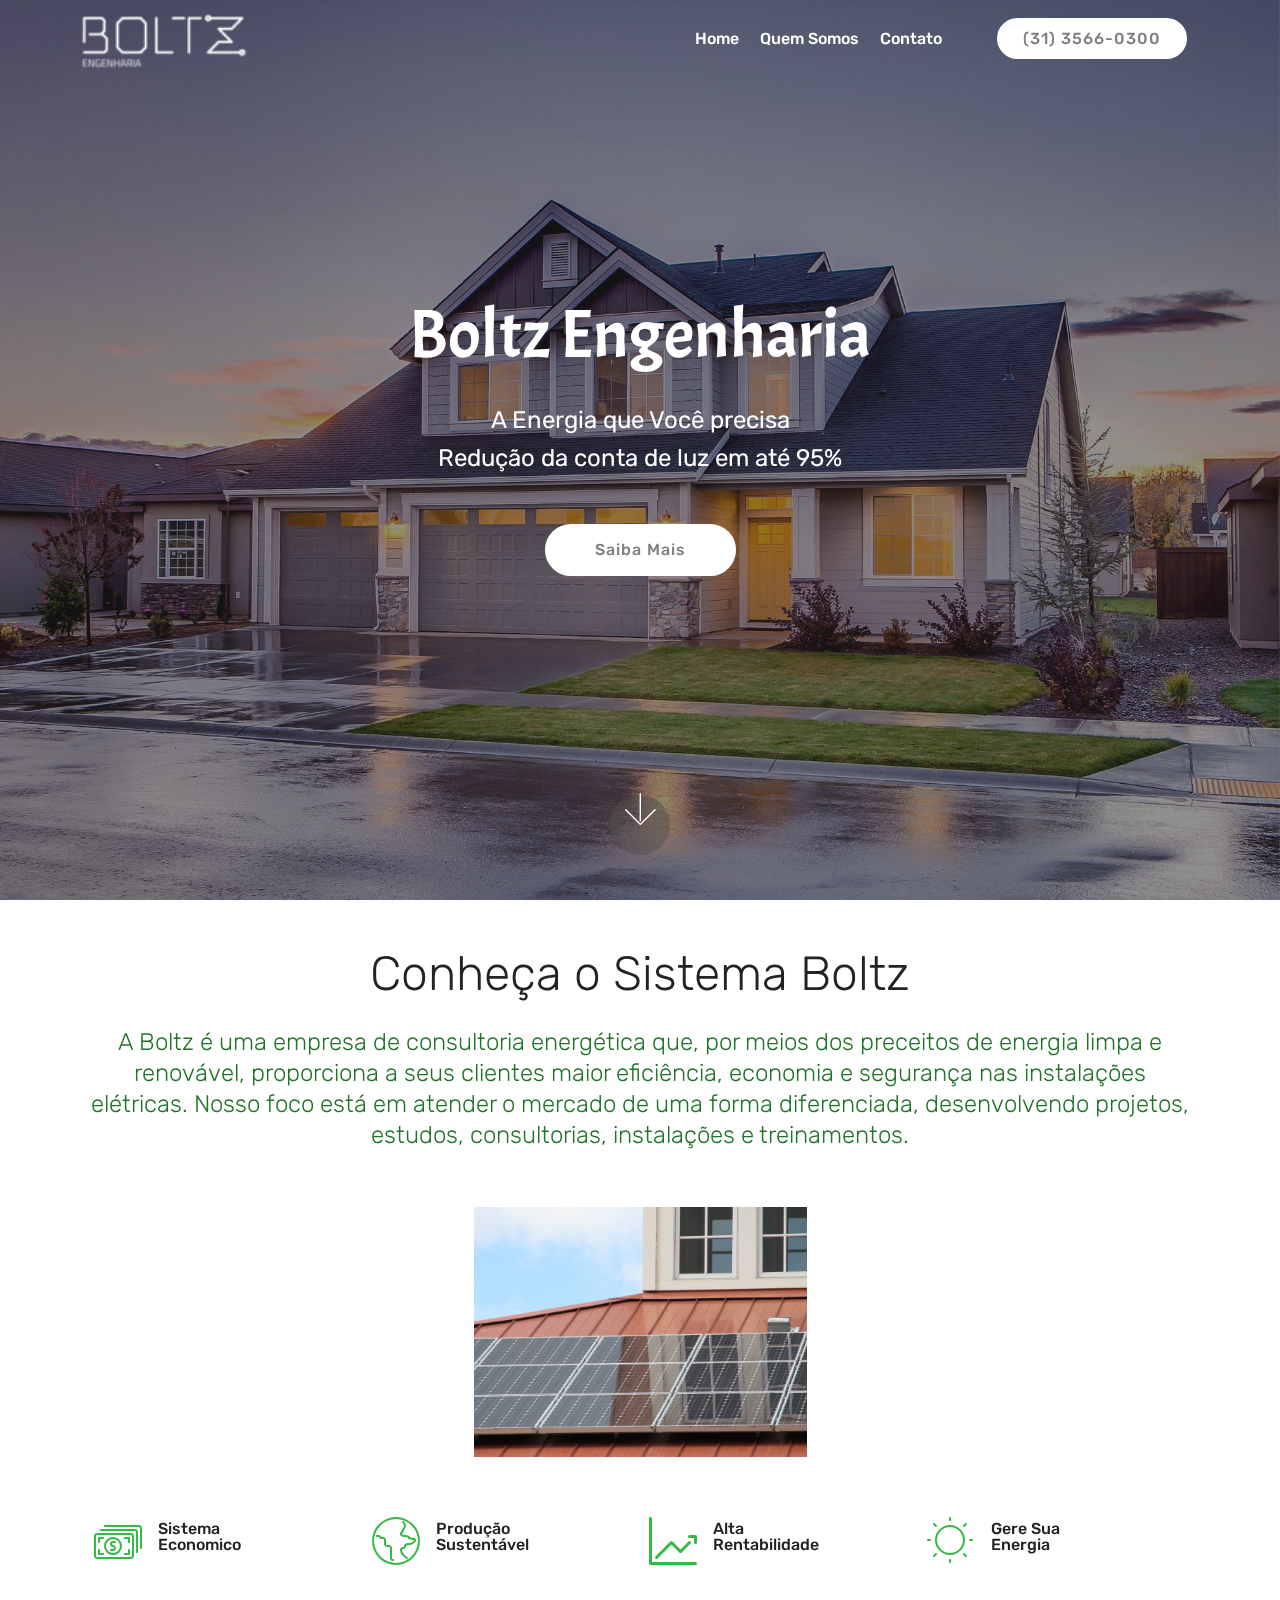
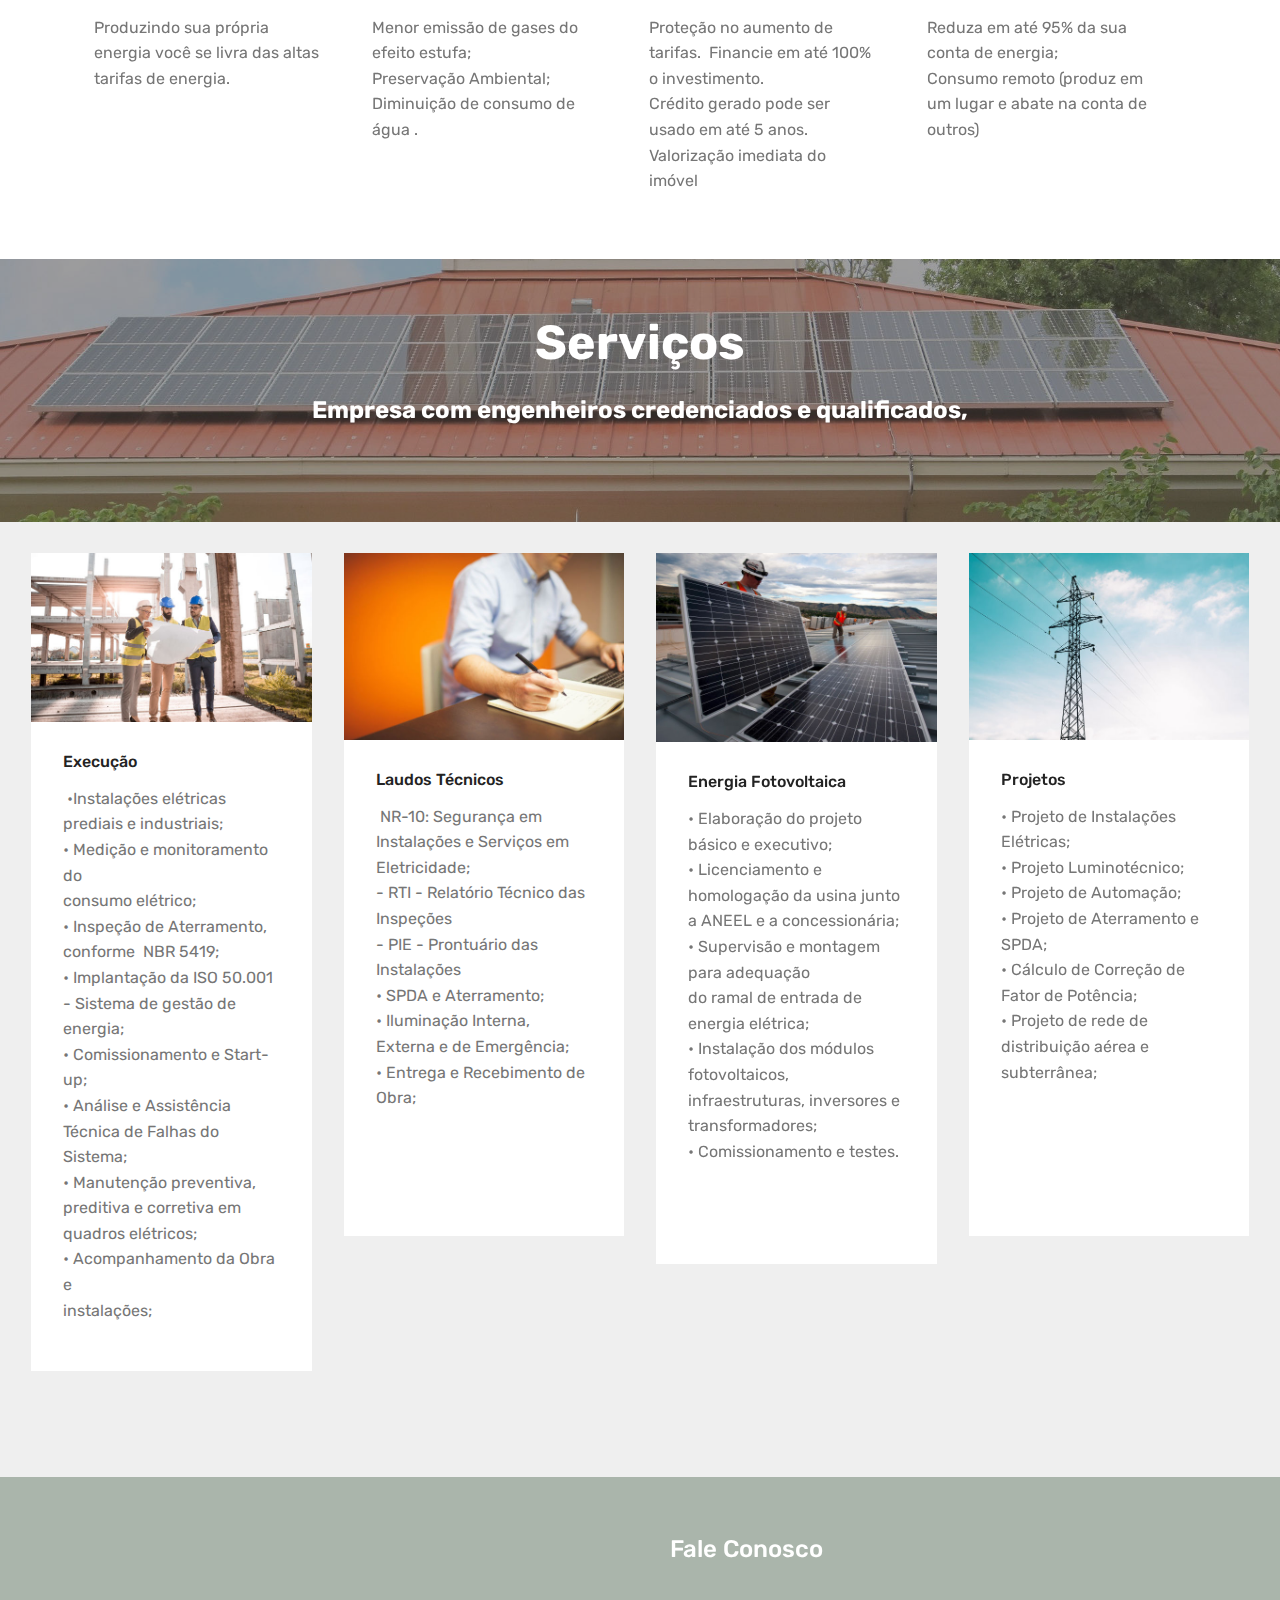
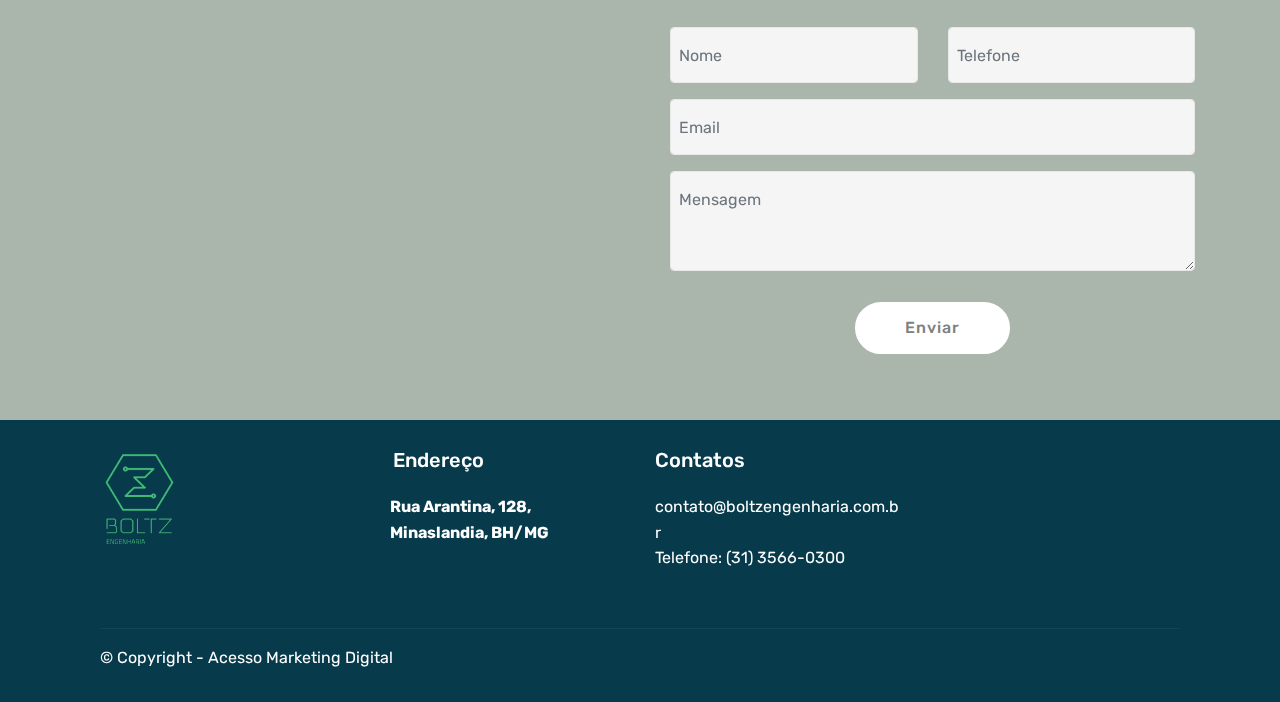
==== index.html @ b6d0d260 "Update index.html" ====
<!DOCTYPE html>
<html  >
<head>
  <!-- Site made with Mobirise Website Builder v4.10.1, https://mobirise.com -->
  <meta charset="UTF-8">
  <meta http-equiv="X-UA-Compatible" content="IE=edge">
  <meta name="generator" content="Mobirise v4.10.1, mobirise.com">
  <meta name="viewport" content="width=device-width, initial-scale=1, minimum-scale=1">
  <link rel="shortcut icon" href="assets/images/branco-e1560286244553-122x43.png" type="image/x-icon">
  <meta name="description" content="">
  
      <!-- Google Tag Manager -->
    <script>(function(w,d,s,l,i){w[l]=w[l]||[];w[l].push({'gtm.start':
    new Date().getTime(),event:'gtm.js'});var f=d.getElementsByTagName(s)[0],
    j=d.createElement(s),dl=l!='dataLayer'?'&l='+l:'';j.async=true;j.src=
    'https://www.googletagmanager.com/gtm.js?id='+i+dl;f.parentNode.insertBefore(j,f);
    })(window,document,'script','dataLayer','GTM-P55RKHG');</script>
    <!-- End Google Tag Manager -->
  
  <title>Home</title>
  <link rel="stylesheet" href="assets/web/assets/mobirise-icons/mobirise-icons.css">
  <link rel="stylesheet" href="assets/web/assets/mobirise-icons-bold/mobirise-icons-bold.css">
  <link rel="stylesheet" href="assets/tether/tether.min.css">
  <link rel="stylesheet" href="assets/bootstrap/css/bootstrap.min.css">
  <link rel="stylesheet" href="assets/bootstrap/css/bootstrap-grid.min.css">
  <link rel="stylesheet" href="assets/bootstrap/css/bootstrap-reboot.min.css">
  <link rel="stylesheet" href="assets/dropdown/css/style.css">
  <link rel="stylesheet" href="assets/socicon/css/styles.css">
  <link rel="stylesheet" href="assets/theme/css/style.css">
  <link rel="stylesheet" href="assets/mobirise/css/mbr-additional.css" type="text/css">
  
  
  
</head>
<body>
  <section class="menu cid-rvhm6FWlqa" once="menu" id="menu2-b">

    <!-- Google Tag Manager (noscript) -->
<noscript><iframe src="https://www.googletagmanager.com/ns.html?id=GTM-P55RKHG"
height="0" width="0" style="display:none;visibility:hidden"></iframe></noscript>
<!-- End Google Tag Manager (noscript) -->

    <nav class="navbar navbar-expand beta-menu navbar-dropdown align-items-center navbar-fixed-top navbar-toggleable-sm bg-color transparent">
        <button class="navbar-toggler navbar-toggler-right" type="button" data-toggle="collapse" data-target="#navbarSupportedContent" aria-controls="navbarSupportedContent" aria-expanded="false" aria-label="Toggle navigation">
            <div class="hamburger">
                <span></span>
                <span></span>
                <span></span>
                <span></span>
            </div>
        </button>
        <div class="menu-logo">
            <div class="navbar-brand">
                <span class="navbar-logo">
                    <a href="https://mobirise.co">
                        <img src="assets/images/branco-e1560286244553-122x43.png" alt="Mobirise" title="" style="height: 3.8rem;">
                    </a>
                </span>
                
            </div>
        </div>
        <div class="collapse navbar-collapse" id="navbarSupportedContent">
            <ul class="navbar-nav nav-dropdown" data-app-modern-menu="true"><li class="nav-item">
                    <a class="nav-link link text-primary display-4" href="index.html">Home</a>
                </li><li class="nav-item"><a class="nav-link link text-primary display-4" href="index.html#features14-y">Quem Somos<br></a></li>
                <li class="nav-item"><a class="nav-link link text-primary display-4" href="index.html#form4-f">Contato &nbsp; &nbsp; &nbsp; &nbsp;</a></li></ul>
            <div class="navbar-buttons mbr-section-btn"><a class="btn btn-sm btn-primary display-7" href="tel:(31) 3566-0300">(31) 3566-0300<br>
                    </a></div>
        </div>
    </nav>
</section>

<section class="engine"><a href="https://mobirise.info/v">html templates</a></section><section class="header12 cid-rvhiy10224 mbr-fullscreen mbr-parallax-background" id="header12-a">

    

    <div class="mbr-overlay" style="opacity: 0.5; background-color: rgb(35, 35, 35);">
    </div>

    <div class="container  ">
            <div class="media-container">
                <div class="col-md-12 align-center">
                    <h1 class="mbr-section-title pb-3 mbr-white mbr-bold mbr-fonts-style display-1"><span style="font-weight: normal;"><br>Boltz Engenharia</span><br></h1>
                    <p class="mbr-text pb-3 mbr-white mbr-fonts-style display-5">A Energia que Você precisa<br>Redução da conta de luz em até 95%<br></p>
                    <div class="mbr-section-btn align-center py-2"><a class="btn btn-md btn-primary display-4" href="index.html#features14-y">Saiba Mais</a></div>

                    <div class="icons-media-container mbr-white">
                        <div class="card col-12 col-md-6 col-lg-3">
                            
                            <h5 class="mbr-fonts-style display-7"></h5>
                        </div>

                        <div class="card col-12 col-md-6 col-lg-3">
                            
                            <h5 class="mbr-fonts-style display-7"></h5>
                        </div>

                        <div class="card col-12 col-md-6 col-lg-3">
                            
                            <h5 class="mbr-fonts-style display-7"></h5>
                        </div>

                        <div class="card col-12 col-md-6 col-lg-3">
                            
                            <h5 class="mbr-fonts-style display-7"></h5>
                        </div>
                    </div>
                </div>
            </div>
    </div>

    <div class="mbr-arrow hidden-sm-down" aria-hidden="true">
        <a href="#next">
            <i class="mbri-down mbr-iconfont"></i>
        </a>
    </div>
</section>

<section class="features14 cid-rvEFOlvtFg" id="features14-y">
    
    

    
    <div class="container align-center">
        <h2 class="mbr-section-title pb-3 mbr-fonts-style display-2">Conheça o Sistema Boltz</h2>
        <h3 class="mbr-section-subtitle pb-5 mbr-fonts-style display-5">A Boltz é uma empresa de consultoria energética que, por meios dos preceitos de energia limpa e renovável, proporciona a seus clientes maior eficiência, economia e segurança nas instalações elétricas. Nosso foco está em atender o mercado de uma forma diferenciada, desenvolvendo projetos, estudos, consultorias, instalações e treinamentos.<br></h3>
        <div class="media-container-column">
            <div class="row justify-content-center">
                <div class="card p-4 col-12 col-md-6 col-lg-3">
                    <div class="media pb-3">
                        <div class="card-img align-self-center">
                            <span class="mbr-iconfont mbri-cash" style="color: rgb(52, 185, 67); fill: rgb(52, 185, 67);"></span>
                        </div>
                        <div class="media-body">
                            <h4 class="card-title py-2 align-left mbr-fonts-style display-7">Sistema<br>Economico</h4>
                        </div>
                    </div>                
                    <div class="card-box align-left">
                        <p class="mbr-text mbr-fonts-style display-7"><br>Produzindo sua própria energia você se livra das altas tarifas de energia.<br></p>
                    </div>
                </div>

                <div class="card p-4 col-12 col-md-6 col-lg-3">
                <div class="media pb-3">
                    <div class="card-img align-self-center">
                        <span class="mbr-iconfont mbri-globe" style="color: rgb(52, 185, 67); fill: rgb(52, 185, 67);"></span>
                    </div>
                    <div class="media-body">
                        <h4 class="card-title py-2 align-left mbr-fonts-style display-7">Produção Sustentável</h4>
                    </div>
                </div>
                    <div class="card-box align-left">
                        <p class="mbr-text mbr-fonts-style display-7"><br>Menor emissão de gases do efeito estufa;<br>Preservação Ambiental;<br>Diminuição de consumo de água .<br><br></p>
                    </div>
                </div>

                <div class="card p-4 col-12 col-md-6 col-lg-3">
                <div class="media pb-3">
                    <div class="card-img align-self-center">
                        <span class="mbr-iconfont mbrib-growing-chart" style="color: rgb(52, 185, 67); fill: rgb(52, 185, 67);"></span>
                    </div>
                    <div class="media-body">
                        <h4 class="card-title py-2 align-left mbr-fonts-style display-7">Alta<br>Rentabilidade</h4>
                    </div>
                </div>
                    <div class="card-box align-left">
                        <p class="mbr-text mbr-fonts-style display-7"><br>Proteção no aumento de tarifas. &nbsp;Financie em até 100% o investimento.<br>Crédito gerado pode ser usado em até 5 anos.<br>Valorização imediata do imóvel<br><br></p>
                    </div>
                </div>

                <div class="card p-4 col-12 col-md-6 col-lg-3">
                <div class="media pb-3">
                    <div class="card-img align-self-center">
                        <span class="mbr-iconfont mbri-sun" style="color: rgb(52, 185, 67); fill: rgb(52, 185, 67);"></span>
                    </div>
                    <div class="media-body">
                        <h4 class="card-title py-2 align-left mbr-fonts-style display-7">Gere Sua<br>Energia</h4>
                    </div>
                </div>
                    <div class="card-box align-left">
                        <p class="mbr-text mbr-fonts-style display-7"><br>Reduza em até 95% da sua conta de energia;<br>Consumo remoto (produz em um lugar e abate na conta de outros)<br></p>
                    </div>
                </div>
            </div>
            <div class="media-container-row image-row">
                <div class="mbr-figure" style="width: 30%;">
                    <img src="assets/images/mbr-1888x1416.jpg" alt="Mobirise" title="">
                </div>
            </div>
        </div>
    </div>
</section>

<section class="mbr-section content5 cid-rvESVpIASR" id="content5-16">

    

    <div class="mbr-overlay" style="opacity: 0.5; background-color: rgb(79, 73, 67);">
    </div>

    <div class="container">
        <div class="media-container-row">
            <div class="title col-12 col-md-8">
                <h2 class="align-center mbr-bold mbr-white pb-3 mbr-fonts-style display-2">Serviços</h2>
                
                <p class="mbr-text align-center mbr-white pb-3 mbr-fonts-style display-5"><strong>
                    Empresa com engenheiros credenciados e qualificados,
                </strong></p>
                
            </div>
        </div>
    </div>
</section>

<section class="features17 cid-rvESRO2REd" id="features17-15">
    
    

    
    <div class="container-fluid">
        <div class="media-container-row">
            <div class="card p-3 col-12 col-md-6 col-lg-3">
                <div class="card-wrapper">
                    <div class="card-img">
                        <img src="assets/images/mbr-596x359.jpg" alt="Mobirise" title="">
                    </div>
                    <div class="card-box">
                        <h4 class="card-title pb-3 mbr-fonts-style display-7">Execução</h4>
                        <p class="mbr-text mbr-fonts-style display-7">&nbsp;•Instalações elétricas prediais e
industriais;
<br>• Medição e monitoramento do
<br>consumo elétrico;
<br>• Inspeção de Aterramento, conforme &nbsp;NBR 5419;
<br>• Implantação da ISO 50.001 - Sistema
de gestão de energia;
<br>• Comissionamento e Start-up;
<br>• Análise e Assistência Técnica de
Falhas do Sistema;
<br>• Manutenção preventiva, preditiva
e corretiva em quadros elétricos;
<br>• Acompanhamento da Obra e
<br>instalações;</p>
                    </div>
                </div>
            </div>

            <div class="card p-3 col-12 col-md-6 col-lg-3">
                <div class="card-wrapper">
                    <div class="card-img">
                        <img src="assets/images/mbr-596x397.jpg" alt="Mobirise" title="">
                    </div>
                    <div class="card-box">
                        <h4 class="card-title pb-3 mbr-fonts-style display-7">
                            Laudos Técnicos</h4>
                        <p class="mbr-text mbr-fonts-style display-7">&nbsp;NR-10: Segurança em Instalações e
Serviços em Eletricidade;
<br> - RTI - Relatório Técnico das Inspeções
<br> - PIE - Prontuário das Instalações
<br>• SPDA e Aterramento;
<br>• Iluminação Interna, Externa e de
Emergência;
<br>• Entrega e Recebimento de Obra;<br><br><br><br></p>
                    </div>
                </div>
            </div>

            <div class="card p-3 col-12 col-md-6 col-lg-3">
                <div class="card-wrapper">
                    <div class="card-img">
                        <img src="assets/images/mbr-596x402.jpg" alt="Mobirise" title="">
                    </div>
                    <div class="card-box">
                        <h4 class="card-title pb-3 mbr-fonts-style display-7">
                            Energia Fotovoltaica</h4>
                        <p class="mbr-text mbr-fonts-style display-7">• Elaboração do projeto básico e executivo;
<br>• Licenciamento e homologação da usina
junto a ANEEL e a concessionária;
<br>• Supervisão e montagem para adequação
<br>do ramal de entrada de energia elétrica;
<br>• Instalação dos módulos fotovoltaicos,
infraestruturas, inversores e transformadores;
<br>• Comissionamento e testes.<br><br><br></p>
                    </div>
                </div>
            </div>

            <div class="card p-3 col-12 col-md-6 col-lg-3">
                <div class="card-wrapper">
                    <div class="card-img">
                        <img src="assets/images/mbr-1-596x397.jpg" alt="Mobirise" title="">
                    </div>
                    <div class="card-box">
                        <h4 class="card-title pb-3 mbr-fonts-style display-7">
                            Projetos</h4>
                        <p class="mbr-text mbr-fonts-style display-7">• Projeto de Instalações Elétricas;
<br>• Projeto Luminotécnico;
<br>• Projeto de Automação;
<br>• Projeto de Aterramento e SPDA;
<br>• Cálculo de Correção de Fator de Potência;
<br>• Projeto de rede de distribuição aérea e
<br>subterrânea;<br><br><br><br><br></p>
                    </div>
                </div>
            </div>
            
            
        </div>
    </div>
</section>

<section class="mbr-section form4 cid-rvhHQzgjpg mbr-parallax-background" id="form4-f">

    

    <div class="mbr-overlay" style="opacity: 0.3; background-color: rgb(14, 51, 18);">
    </div>
    <div class="container">
        <div class="row">
            <div class="col-md-6">
                <div class="google-map"><iframe frameborder="0" style="border:0" src="https://www.google.com/maps/embed/v1/place?key=AIzaSyAEIpgj38KyLFELm2bK9Y7krBkz1K-cMq8&amp;q=place_id:ChIJ-yfFtL6apgARopoywzDxqlM" allowfullscreen=""></iframe></div>
            </div>
            <div class="col-md-6">
                <h2 class="pb-3 align-left mbr-fonts-style display-5">Fale Conosco</h2>
                <div>
                    <div class="icon-block pb-3 align-left">
                        
                        
                    </div>
                    <div class="icon-contacts pb-3">
                        
                        
                    </div>
                </div>
                <div data-form-type="formoid">
                    <!---Formbuilder Form--->
                    <form action="https://mobirise.com/" method="POST" class="mbr-form form-with-styler" data-form-title="Mobirise Form"><input type="hidden" name="email" data-form-email="true" value="EwOb8HFuWnsitBEQ9GdK/C2LzlK2WKALTAsZiXzj0xaB5lNd4mL0SSg1Q5qE8EONZKe1KEtsJ59cFAtL5UzBxIHP0GRai8CbmWTcepWKEUtLiZ0/F+zZaLkPoClC75Dt">
                        <div class="row">
                            <div hidden="hidden" data-form-alert="" class="alert alert-success col-12">Obrigado pelo seu contato. Retornaremos em Breve Seu Contato</div>
                            <div hidden="hidden" data-form-alert-danger="" class="alert alert-danger col-12">
                            </div>
                        </div>
                        <div class="dragArea row">
                            <div class="col-md-6  form-group" data-for="name">
                                <input type="text" name="name" placeholder="Nome" data-form-field="Name" required="required" class="form-control input display-7" id="name-form4-f">
                            </div>
                            <div class="col-md-6  form-group" data-for="phone">
                                <input type="text" name="phone" placeholder="Telefone" data-form-field="Phone" required="required" class="form-control input display-7" id="phone-form4-f">
                            </div>
                            <div data-for="email" class="col-md-12  form-group">
                                <input type="text" name="email" placeholder="Email" data-form-field="Email" class="form-control input display-7" required="required" id="email-form4-f">
                            </div>
                            <div data-for="message" class="col-md-12  form-group">
                                <textarea name="message" placeholder="Mensagem" data-form-field="Message" class="form-control input display-7" id="message-form4-f"></textarea>
                            </div>
                            <div class="col-md-12 input-group-btn  mt-2 align-center"><button type="submit" class="btn btn-primary btn-form display-4">Enviar</button></div>
                        </div>
                    </form><!---Formbuilder Form--->
                </div>
            </div>
        </div>
    </div>
</section>

<section class="cid-rvnEZOa7gR" id="footer1-o">

    

    

    <div class="container">
        <div class="media-container-row content text-white">
            <div class="col-12 col-md-3">
                <div class="media-wrap">
                    <a href="index.html">
                        <img src="assets/images/verde-1-550x551.png" alt="Mobirise" title="">
                    </a>
                </div>
            </div>
            <div class="col-12 col-md-3 mbr-fonts-style display-7">
                <h5 class="pb-3">&nbsp; &nbsp;Endereço</h5>
                <p class="mbr-text"><strong>&nbsp; &nbsp; Rua Arantina, 128, <br>&nbsp; &nbsp; Minaslandia, BH/MG</strong></p>
            </div>
            <div class="col-12 col-md-3 mbr-fonts-style display-7">
                <h5 class="pb-3">
                    Contatos</h5>
                <p class="mbr-text">contato@boltzengenharia.com.br                    <br>Telefone:&nbsp;(31) 3566-0300<br><br></p>
            </div>
            <div class="col-12 col-md-3 mbr-fonts-style display-7">
                <h5 class="pb-3"></h5>
                <p class="mbr-text"></p>
            </div>
        </div>
        <div class="footer-lower">
            <div class="media-container-row">
                <div class="col-sm-12">
                    <hr>
                </div>
            </div>
            <div class="media-container-row mbr-white">
                <div class="col-sm-6 copyright">
                    <p class="mbr-text mbr-fonts-style display-7">
                        © Copyright - Acesso Marketing Digital</p>
                </div>
                <div class="col-md-6">
                    
                </div>
            </div>
        </div>
    </div>
</section>


  <script src="assets/web/assets/jquery/jquery.min.js"></script>
  <script src="assets/popper/popper.min.js"></script>
  <script src="assets/tether/tether.min.js"></script>
  <script src="assets/bootstrap/js/bootstrap.min.js"></script>
  <script src="assets/dropdown/js/script.min.js"></script>
  <script src="assets/touchswipe/jquery.touch-swipe.min.js"></script>
  <script src="assets/vimeoplayer/jquery.mb.vimeo_player.js"></script>
  <script src="assets/parallax/jarallax.min.js"></script>
  <script src="assets/smoothscroll/smooth-scroll.js"></script>
  <script src="assets/theme/js/script.js"></script>
  <script src="assets/formoid/formoid.min.js"></script>
  
  
</body>
</html>
---- assets/web/assets/mobirise-icons/mobirise-icons.css ----
@font-face {
  font-family: 'MobiriseIcons';
  src:  url('mobirise-icons.eot?spat4u');
  src:  url('mobirise-icons.eot?spat4u#iefix') format('embedded-opentype'),
    url('mobirise-icons.ttf?spat4u') format('truetype'),
    url('mobirise-icons.woff?spat4u') format('woff'),
    url('mobirise-icons.svg?spat4u#MobiriseIcons') format('svg');
  font-weight: normal;
  font-style: normal;
}

[class^="mbri-"], [class*=" mbri-"] {
  /* use !important to prevent issues with browser extensions that change fonts */
  font-family: MobiriseIcons !important;
  speak: none;
  font-style: normal;
  font-weight: normal;
  font-variant: normal;
  text-transform: none;
  line-height: 1;

  /* Better Font Rendering =========== */
  -webkit-font-smoothing: antialiased;
  -moz-osx-font-smoothing: grayscale;
}

.mbri-add-submenu:before {
  content: "\e900";
}
.mbri-alert:before {
  content: "\e901";
}
.mbri-align-center:before {
  content: "\e902";
}
.mbri-align-justify:before {
  content: "\e903";
}
.mbri-align-left:before {
  content: "\e904";
}
.mbri-align-right:before {
  content: "\e905";
}
.mbri-android:before {
  content: "\e906";
}
.mbri-apple:before {
  content: "\e907";
}
.mbri-arrow-down:before {
  content: "\e908";
}
.mbri-arrow-next:before {
  content: "\e909";
}
.mbri-arrow-prev:before {
  content: "\e90a";
}
.mbri-arrow-up:before {
  content: "\e90b";
}
.mbri-bold:before {
  content: "\e90c";
}
.mbri-bookmark:before {
  content: "\e90d";
}
.mbri-bootstrap:before {
  content: "\e90e";
}
.mbri-briefcase:before {
  content: "\e90f";
}
.mbri-browse:before {
  content: "\e910";
}
.mbri-bulleted-list:before {
  content: "\e911";
}
.mbri-calendar:before {
  content: "\e912";
}
.mbri-camera:before {
  content: "\e913";
}
.mbri-cart-add:before {
  content: "\e914";
}
.mbri-cart-full:before {
  content: "\e915";
}
.mbri-cash:before {
  content: "\e916";
}
.mbri-change-style:before {
  content: "\e917";
}
.mbri-chat:before {
  content: "\e918";
}
.mbri-clock:before {
  content: "\e919";
}
.mbri-close:before {
  content: "\e91a";
}
.mbri-cloud:before {
  content: "\e91b";
}
.mbri-code:before {
  content: "\e91c";
}
.mbri-contact-form:before {
  content: "\e91d";
}
.mbri-credit-card:before {
  content: "\e91e";
}
.mbri-cursor-click:before {
  content: "\e91f";
}
.mbri-cust-feedback:before {
  content: "\e920";
}
.mbri-database:before {
  content: "\e921";
}
.mbri-delivery:before {
  content: "\e922";
}
.mbri-desktop:before {
  content: "\e923";
}
.mbri-devices:before {
  content: "\e924";
}
.mbri-down:before {
  content: "\e925";
}
.mbri-download:before {
  content: "\e989";
}
.mbri-drag-n-drop:before {
  content: "\e927";
}
.mbri-drag-n-drop2:before {
  content: "\e928";
}
.mbri-edit:before {
  content: "\e929";
}
.mbri-edit2:before {
  content: "\e92a";
}
.mbri-error:before {
  content: "\e92b";
}
.mbri-extension:before {
  content: "\e92c";
}
.mbri-features:before {
  content: "\e92d";
}
.mbri-file:before {
  content: "\e92e";
}
.mbri-flag:before {
  content: "\e92f";
}
.mbri-folder:before {
  content: "\e930";
}
.mbri-gift:before {
  content: "\e931";
}
.mbri-github:before {
  content: "\e932";
}
.mbri-globe:before {
  content: "\e933";
}
.mbri-globe-2:before {
  content: "\e934";
}
.mbri-growing-chart:before {
  content: "\e935";
}
.mbri-hearth:before {
  content: "\e936";
}
.mbri-help:before {
  content: "\e937";
}
.mbri-home:before {
  content: "\e938";
}
.mbri-hot-cup:before {
  content: "\e939";
}
.mbri-idea:before {
  content: "\e93a";
}
.mbri-image-gallery:before {
  content: "\e93b";
}
.mbri-image-slider:before {
  content: "\e93c";
}
.mbri-info:before {
  content: "\e93d";
}
.mbri-italic:before {
  content: "\e93e";
}
.mbri-key:before {
  content: "\e93f";
}
.mbri-laptop:before {
  content: "\e940";
}
.mbri-layers:before {
  content: "\e941";
}
.mbri-left-right:before {
  content: "\e942";
}
.mbri-left:before {
  content: "\e943";
}
.mbri-letter:before {
  content: "\e944";
}
.mbri-like:before {
  content: "\e945";
}
.mbri-link:before {
  content: "\e946";
}
.mbri-lock:before {
  content: "\e947";
}
.mbri-login:before {
  content: "\e948";
}
.mbri-logout:before {
  content: "\e949";
}
.mbri-magic-stick:before {
  content: "\e94a";
}
.mbri-map-pin:before {
  content: "\e94b";
}
.mbri-menu:before {
  content: "\e94c";
}
.mbri-mobile:before {
  content: "\e94d";
}
.mbri-mobile2:before {
  content: "\e94e";
}
.mbri-mobirise:before {
  content: "\e94f";
}
.mbri-more-horizontal:before {
  content: "\e950";
}
.mbri-more-vertical:before {
  content: "\e951";
}
.mbri-music:before {
  content: "\e952";
}
.mbri-new-file:before {
  content: "\e953";
}
.mbri-numbered-list:before {
  content: "\e954";
}
.mbri-opened-folder:before {
  content: "\e955";
}
.mbri-pages:before {
  content: "\e956";
}
.mbri-paper-plane:before {
  content: "\e957";
}
.mbri-paperclip:before {
  content: "\e958";
}
.mbri-photo:before {
  content: "\e959";
}
.mbri-photos:before {
  content: "\e95a";
}
.mbri-pin:before {
  content: "\e95b";
}
.mbri-play:before {
  content: "\e95c";
}
.mbri-plus:before {
  content: "\e95d";
}
.mbri-preview:before {
  content: "\e95e";
}
.mbri-print:before {
  content: "\e95f";
}
.mbri-protect:before {
  content: "\e960";
}
.mbri-question:before {
  content: "\e961";
}
.mbri-quote-left:before {
  content: "\e962";
}
.mbri-quote-right:before {
  content: "\e963";
}
.mbri-refresh:before {
  content: "\e964";
}
.mbri-responsive:before {
  content: "\e965";
}
.mbri-right:before {
  content: "\e966";
}
.mbri-rocket:before {
  content: "\e967";
}
.mbri-sad-face:before {
  content: "\e968";
}
.mbri-sale:before {
  content: "\e969";
}
.mbri-save:before {
  content: "\e96a";
}
.mbri-search:before {
  content: "\e96b";
}
.mbri-setting:before {
  content: "\e96c";
}
.mbri-setting2:before {
  content: "\e96d";
}
.mbri-setting3:before {
  content: "\e96e";
}
.mbri-share:before {
  content: "\e96f";
}
.mbri-shopping-bag:before {
  content: "\e970";
}
.mbri-shopping-basket:before {
  content: "\e971";
}
.mbri-shopping-cart:before {
  content: "\e972";
}
.mbri-sites:before {
  content: "\e973";
}
.mbri-smile-face:before {
  content: "\e974";
}
.mbri-speed:before {
  content: "\e975";
}
.mbri-star:before {
  content: "\e976";
}
.mbri-success:before {
  content: "\e977";
}
.mbri-sun:before {
  content: "\e978";
}
.mbri-sun2:before {
  content: "\e979";
}
.mbri-tablet:before {
  content: "\e97a";
}
.mbri-tablet-vertical:before {
  content: "\e97b";
}
.mbri-target:before {
  content: "\e97c";
}
.mbri-timer:before {
  content: "\e97d";
}
.mbri-to-ftp:before {
  content: "\e97e";
}
.mbri-to-local-drive:before {
  content: "\e97f";
}
.mbri-touch-swipe:before {
  content: "\e980";
}
.mbri-touch:before {
  content: "\e981";
}
.mbri-trash:before {
  content: "\e982";
}
.mbri-underline:before {
  content: "\e983";
}
.mbri-unlink:before {
  content: "\e984";
}
.mbri-unlock:before {
  content: "\e985";
}
.mbri-up-down:before {
  content: "\e986";
}
.mbri-up:before {
  content: "\e987";
}
.mbri-update:before {
  content: "\e988";
}
.mbri-upload:before {
 content: "\e926"; 
}
.mbri-user:before {
  content: "\e98a";
}
.mbri-user2:before {
  content: "\e98b";
}
.mbri-users:before {
  content: "\e98c";
}
.mbri-video:before {
  content: "\e98d";
}
.mbri-video-play:before {
  content: "\e98e";
}
.mbri-watch:before {
  content: "\e98f";
}
.mbri-website-theme:before {
  content: "\e990";
}
.mbri-wifi:before {
  content: "\e991";
}
.mbri-windows:before {
  content: "\e992";
}
.mbri-zoom-out:before {
  content: "\e993";
}
.mbri-redo:before {
  content: "\e994";
}
.mbri-undo:before {
  content: "\e995";
}
---- assets/web/assets/mobirise-icons-bold/mobirise-icons-bold.css ----
@font-face {
  font-family: 'mobirise-icons-bold';
  src:  url('mobirise-icons-bold.eot?m1l4yr');
  src:  url('mobirise-icons-bold.eot?m1l4yr#iefix') format('embedded-opentype'),
    url('mobirise-icons-bold.ttf?m1l4yr') format('truetype'),
    url('mobirise-icons-bold.woff?m1l4yr') format('woff'),
    url('mobirise-icons-bold.svg?m1l4yr#mobirise-icons-bold') format('svg');
  font-weight: normal;
  font-style: normal;
}

[class^="mbrib-"], [class*="mbrib-"] {
  /* use !important to prevent issues with browser extensions that change fonts */
  font-family: 'mobirise-icons-bold' !important;
  speak: none;
  font-style: normal;
  font-weight: normal;
  font-variant: normal;
  text-transform: none;
  line-height: 1;

  /* Better Font Rendering =========== */
  -webkit-font-smoothing: antialiased;
  -moz-osx-font-smoothing: grayscale;
}

.mbrib-add-submenu:before {
  content: "\e900";
}
.mbrib-alert:before {
  content: "\e901";
}
.mbrib-align-center:before {
  content: "\e902";
}
.mbrib-align-justify:before {
  content: "\e903";
}
.mbrib-align-left:before {
  content: "\e904";
}
.mbrib-align-right:before {
  content: "\e905";
}
.mbrib-android:before {
  content: "\e906";
}
.mbrib-apple:before {
  content: "\e907";
}
.mbrib-arrow-down:before {
  content: "\e908";
}
.mbrib-arrow-next:before {
  content: "\e909";
}
.mbrib-arrow-prev:before {
  content: "\e90a";
}
.mbrib-arrow-up:before {
  content: "\e90b";
}
.mbrib-bold:before {
  content: "\e90c";
}
.mbrib-bookmark:before {
  content: "\e90d";
}
.mbrib-bootstrap:before {
  content: "\e90e";
}
.mbrib-briefcase:before {
  content: "\e90f";
}
.mbrib-browse:before {
  content: "\e910";
}
.mbrib-bulleted-list:before {
  content: "\e911";
}
.mbrib-calendar:before {
  content: "\e912";
}
.mbrib-camera:before {
  content: "\e913";
}
.mbrib-cart-add:before {
  content: "\e914";
}
.mbrib-cart-full:before {
  content: "\e915";
}
.mbrib-cash:before {
  content: "\e916";
}
.mbrib-change-style:before {
  content: "\e917";
}
.mbrib-chat:before {
  content: "\e918";
}
.mbrib-clock:before {
  content: "\e919";
}
.mbrib-close:before {
  content: "\e91a";
}
.mbrib-cloud:before {
  content: "\e91b";
}
.mbrib-code:before {
  content: "\e91c";
}
.mbrib-contact-form:before {
  content: "\e91d";
}
.mbrib-credit-card:before {
  content: "\e91e";
}
.mbrib-cursor-click:before {
  content: "\e91f";
}
.mbrib-cust-feedback:before {
  content: "\e920";
}
.mbrib-database:before {
  content: "\e921";
}
.mbrib-delivery:before {
  content: "\e922";
}
.mbrib-desktop:before {
  content: "\e923";
}
.mbrib-devices:before {
  content: "\e924";
}
.mbrib-down:before {
  content: "\e925";
}
.mbrib-download:before {
  content: "\e926";
}
.mbrib-drag-n-drop:before {
  content: "\e927";
}
.mbrib-drag-n-drop2:before {
  content: "\e928";
}
.mbrib-edit:before {
  content: "\e929";
}
.mbrib-edit2:before {
  content: "\e92a";
}
.mbrib-error:before {
  content: "\e92b";
}
.mbrib-extension:before {
  content: "\e92c";
}
.mbrib-features:before {
  content: "\e92d";
}
.mbrib-file:before {
  content: "\e92e";
}
.mbrib-flag:before {
  content: "\e92f";
}
.mbrib-folder:before {
  content: "\e930";
}
.mbrib-gift:before {
  content: "\e931";
}
.mbrib-github:before {
  content: "\e932";
}
.mbrib-globe-2:before {
  content: "\e933";
}
.mbrib-globe:before {
  content: "\e934";
}
.mbrib-growing-chart:before {
  content: "\e935";
}
.mbrib-hearth:before {
  content: "\e936";
}
.mbrib-help:before {
  content: "\e937";
}
.mbrib-home:before {
  content: "\e938";
}
.mbrib-hot-cup:before {
  content: "\e939";
}
.mbrib-idea:before {
  content: "\e93a";
}
.mbrib-image-gallery:before {
  content: "\e93b";
}
.mbrib-image-slider:before {
  content: "\e93c";
}
.mbrib-info:before {
  content: "\e93d";
}
.mbrib-italic:before {
  content: "\e93e";
}
.mbrib-key:before {
  content: "\e93f";
}
.mbrib-laptop:before {
  content: "\e940";
}
.mbrib-layers:before {
  content: "\e941";
}
.mbrib-left-right:before {
  content: "\e942";
}
.mbrib-left:before {
  content: "\e943";
}
.mbrib-letter:before {
  content: "\e944";
}
.mbrib-like:before {
  content: "\e945";
}
.mbrib-link:before {
  content: "\e946";
}
.mbrib-lock:before {
  content: "\e947";
}
.mbrib-login:before {
  content: "\e948";
}
.mbrib-logout:before {
  content: "\e949";
}
.mbrib-magic-stick:before {
  content: "\e94a";
}
.mbrib-map-pin:before {
  content: "\e94b";
}
.mbrib-menu:before {
  content: "\e94c";
}
.mbrib-mobile:before {
  content: "\e94d";
}
.mbrib-mobile2:before {
  content: "\e94e";
}
.mbrib-mobirise:before {
  content: "\e94f";
}
.mbrib-more-horizontal:before {
  content: "\e950";
}
.mbrib-more-vertical:before {
  content: "\e951";
}
.mbrib-music:before {
  content: "\e952";
}
.mbrib-new-file:before {
  content: "\e953";
}
.mbrib-numbered-list:before {
  content: "\e954";
}
.mbrib-opened-folder:before {
  content: "\e955";
}
.mbrib-pages:before {
  content: "\e956";
}
.mbrib-paper-plane:before {
  content: "\e957";
}
.mbrib-paperclip:before {
  content: "\e958";
}
.mbrib-photo:before {
  content: "\e959";
}
.mbrib-photos:before {
  content: "\e95a";
}
.mbrib-pin:before {
  content: "\e95b";
}
.mbrib-play:before {
  content: "\e95c";
}
.mbrib-plus:before {
  content: "\e95d";
}
.mbrib-preview:before {
  content: "\e95e";
}
.mbrib-print:before {
  content: "\e95f";
}
.mbrib-protect:before {
  content: "\e960";
}
.mbrib-question:before {
  content: "\e961";
}
.mbrib-quote-left:before {
  content: "\e962";
}
.mbrib-quote-right:before {
  content: "\e963";
}
.mbrib-redo:before {
  content: "\e964";
}
.mbrib-refresh:before {
  content: "\e965";
}
.mbrib-responsive:before {
  content: "\e966";
}
.mbrib-right:before {
  content: "\e967";
}
.mbrib-rocket:before {
  content: "\e968";
}
.mbrib-sad-face:before {
  content: "\e969";
}
.mbrib-sale:before {
  content: "\e96a";
}
.mbrib-save:before {
  content: "\e96b";
}
.mbrib-search:before {
  content: "\e96c";
}
.mbrib-setting:before {
  content: "\e96d";
}
.mbrib-setting2:before {
  content: "\e96e";
}
.mbrib-setting3:before {
  content: "\e96f";
}
.mbrib-share:before {
  content: "\e970";
}
.mbrib-shopping-bag:before {
  content: "\e971";
}
.mbrib-shopping-basket:before {
  content: "\e972";
}
.mbrib-shopping-cart:before {
  content: "\e973";
}
.mbrib-sites:before {
  content: "\e974";
}
.mbrib-smile-face:before {
  content: "\e975";
}
.mbrib-speed:before {
  content: "\e976";
}
.mbrib-star:before {
  content: "\e977";
}
.mbrib-success:before {
  content: "\e978";
}
.mbrib-sun:before {
  content: "\e979";
}
.mbrib-sun2:before {
  content: "\e97a";
}
.mbrib-tablet-vertical:before {
  content: "\e97b";
}
.mbrib-tablet:before {
  content: "\e97c";
}
.mbrib-target:before {
  content: "\e97d";
}
.mbrib-timer:before {
  content: "\e97e";
}
.mbrib-to-ftp:before {
  content: "\e97f";
}
.mbrib-to-local-drive:before {
  content: "\e980";
}
.mbrib-touch-swipe:before {
  content: "\e981";
}
.mbrib-touch:before {
  content: "\e982";
}
.mbrib-trash:before {
  content: "\e983";
}
.mbrib-underline:before {
  content: "\e984";
}
.mbrib-undo:before {
  content: "\e985";
}
.mbrib-unlink:before {
  content: "\e986";
}
.mbrib-unlock:before {
  content: "\e987";
}
.mbrib-up-down:before {
  content: "\e988";
}
.mbrib-up:before {
  content: "\e989";
}
.mbrib-update:before {
  content: "\e98a";
}
.mbrib-upload:before {
  content: "\e98b";
}
.mbrib-user:before {
  content: "\e98c";
}
.mbrib-user2:before {
  content: "\e98d";
}
.mbrib-users:before {
  content: "\e98e";
}
.mbrib-video-play:before {
  content: "\e98f";
}
.mbrib-video:before {
  content: "\e990";
}
.mbrib-watch:before {
  content: "\e991";
}
.mbrib-website-theme:before {
  content: "\e992";
}
.mbrib-wifi:before {
  content: "\e993";
}
.mbrib-windows:before {
  content: "\e994";
}
.mbrib-zoom-out:before {
  content: "\e995";
}
---- assets/dropdown/css/style.css ----
.navbar-dropdown {
  left: 0;
  padding: 0;
  position: absolute;
  right: 0;
  top: 0;
  transition: all 0.45s ease;
  z-index: 1030;
  background: #282828; }
  .navbar-dropdown .navbar-logo {
    margin-right: 0.8rem;
    transition: margin 0.3s ease-in-out;
    vertical-align: middle; }
    .navbar-dropdown .navbar-logo img {
      height: 3.125rem;
      transition: all 0.3s ease-in-out; }
    .navbar-dropdown .navbar-logo.mbr-iconfont {
      font-size: 3.125rem;
      line-height: 3.125rem; }
  .navbar-dropdown .navbar-caption {
    font-weight: 700;
    white-space: normal;
    vertical-align: -4px;
    line-height: 3.125rem !important; }
    .navbar-dropdown .navbar-caption, .navbar-dropdown .navbar-caption:hover {
      color: inherit;
      text-decoration: none; }
  .navbar-dropdown .mbr-iconfont + .navbar-caption {
    vertical-align: -1px; }
  .navbar-dropdown.navbar-fixed-top {
    position: fixed; }
  .navbar-dropdown .navbar-brand span {
    vertical-align: -4px; }
  .navbar-dropdown.bg-color.transparent {
    background: none; }
  .navbar-dropdown.navbar-short .navbar-brand {
    padding: 0.625rem 0; }
    .navbar-dropdown.navbar-short .navbar-brand span {
      vertical-align: -1px; }
  .navbar-dropdown.navbar-short .navbar-caption {
    line-height: 2.375rem !important;
    vertical-align: -2px; }
  .navbar-dropdown.navbar-short .navbar-logo {
    margin-right: 0.5rem; }
    .navbar-dropdown.navbar-short .navbar-logo img {
      height: 2.375rem; }
    .navbar-dropdown.navbar-short .navbar-logo.mbr-iconfont {
      font-size: 2.375rem;
      line-height: 2.375rem; }
  .navbar-dropdown.navbar-short .mbr-table-cell {
    height: 3.625rem; }
  .navbar-dropdown .navbar-close {
    left: 0.6875rem;
    position: fixed;
    top: 0.75rem;
    z-index: 1000; }
  .navbar-dropdown .hamburger-icon {
    content: "";
    display: inline-block;
    vertical-align: middle;
    width: 16px;
    -webkit-box-shadow: 0 -6px 0 1px #282828,0 0 0 1px #282828,0 6px 0 1px #282828;
    -moz-box-shadow: 0 -6px 0 1px #282828,0 0 0 1px #282828,0 6px 0 1px #282828;
    box-shadow: 0 -6px 0 1px #282828,0 0 0 1px #282828,0 6px 0 1px #282828; }

.dropdown-menu .dropdown-toggle[data-toggle="dropdown-submenu"]::after {
  border-bottom: 0.35em solid transparent;
  border-left: 0.35em solid;
  border-right: 0;
  border-top: 0.35em solid transparent;
  margin-left: 0.3rem; }

.dropdown-menu .dropdown-item:focus {
  outline: 0; }

.nav-dropdown {
  font-size: 0.75rem;
  font-weight: 500;
  height: auto !important; }
  .nav-dropdown .nav-btn {
    padding-left: 1rem; }
  .nav-dropdown .link {
    margin: .667em 1.667em;
    font-weight: 500;
    padding: 0;
    transition: color .2s ease-in-out; }
    .nav-dropdown .link.dropdown-toggle {
      margin-right: 2.583em; }
      .nav-dropdown .link.dropdown-toggle::after {
        margin-left: .25rem;
        border-top: 0.35em solid;
        border-right: 0.35em solid transparent;
        border-left: 0.35em solid transparent;
        border-bottom: 0; }
      .nav-dropdown .link.dropdown-toggle[aria-expanded="true"] {
        margin: 0;
        padding: 0.667em 3.263em  0.667em 1.667em; }
  .nav-dropdown .link::after,
  .nav-dropdown .dropdown-item::after {
    color: inherit; }
  .nav-dropdown .btn {
    font-size: 0.75rem;
    font-weight: 700;
    letter-spacing: 0;
    margin-bottom: 0;
    padding-left: 1.25rem;
    padding-right: 1.25rem; }
  .nav-dropdown .dropdown-menu {
    border-radius: 0;
    border: 0;
    left: 0;
    margin: 0;
    padding-bottom: 1.25rem;
    padding-top: 1.25rem;
    position: relative; }
  .nav-dropdown .dropdown-submenu {
    margin-left: 0.125rem;
    top: 0; }
  .nav-dropdown .dropdown-item {
    font-weight: 500;
    line-height: 2;
    padding: 0.3846em 4.615em 0.3846em 1.5385em;
    position: relative;
    transition: color .2s ease-in-out, background-color .2s ease-in-out; }
    .nav-dropdown .dropdown-item::after {
      margin-top: -0.3077em;
      position: absolute;
      right: 1.1538em;
      top: 50%; }
    .nav-dropdown .dropdown-item:focus, .nav-dropdown .dropdown-item:hover {
      background: none; }

@media (max-width: 767px) {
  .nav-dropdown.navbar-toggleable-sm {
    bottom: 0;
    display: none;
    left: 0;
    overflow-x: hidden;
    position: fixed;
    top: 0;
    transform: translateX(-100%);
    -ms-transform: translateX(-100%);
    -webkit-transform: translateX(-100%);
    width: 18.75rem;
    z-index: 999; } }
.nav-dropdown.navbar-toggleable-xl {
  bottom: 0;
  display: none;
  left: 0;
  overflow-x: hidden;
  position: fixed;
  top: 0;
  transform: translateX(-100%);
  -ms-transform: translateX(-100%);
  -webkit-transform: translateX(-100%);
  width: 18.75rem;
  z-index: 999; }

.nav-dropdown-sm {
  display: block !important;
  overflow-x: hidden;
  overflow: auto;
  padding-top: 3.875rem; }
  .nav-dropdown-sm::after {
    content: "";
    display: block;
    height: 3rem;
    width: 100%; }
  .nav-dropdown-sm.collapse.in ~ .navbar-close {
    display: block !important; }
  .nav-dropdown-sm.collapsing, .nav-dropdown-sm.collapse.in {
    transform: translateX(0);
    -ms-transform: translateX(0);
    -webkit-transform: translateX(0);
    transition: all 0.25s ease-out;
    -webkit-transition: all 0.25s ease-out;
    background: #282828; }
  .nav-dropdown-sm.collapsing[aria-expanded="false"] {
    transform: translateX(-100%);
    -ms-transform: translateX(-100%);
    -webkit-transform: translateX(-100%); }
  .nav-dropdown-sm .nav-item {
    display: block;
    margin-left: 0 !important;
    padding-left: 0; }
  .nav-dropdown-sm .link,
  .nav-dropdown-sm .dropdown-item {
    border-top: 1px dotted rgba(255, 255, 255, 0.1);
    font-size: 0.8125rem;
    line-height: 1.6;
    margin: 0 !important;
    padding: 0.875rem 2.4rem 0.875rem 1.5625rem !important;
    position: relative;
    white-space: normal; }
    .nav-dropdown-sm .link:focus, .nav-dropdown-sm .link:hover,
    .nav-dropdown-sm .dropdown-item:focus,
    .nav-dropdown-sm .dropdown-item:hover {
      background: rgba(0, 0, 0, 0.2) !important;
      color: #c0a375; }
  .nav-dropdown-sm .nav-btn {
    position: relative;
    padding: 1.5625rem 1.5625rem 0 1.5625rem; }
    .nav-dropdown-sm .nav-btn::before {
      border-top: 1px dotted rgba(255, 255, 255, 0.1);
      content: "";
      left: 0;
      position: absolute;
      top: 0;
      width: 100%; }
    .nav-dropdown-sm .nav-btn + .nav-btn {
      padding-top: 0.625rem; }
      .nav-dropdown-sm .nav-btn + .nav-btn::before {
        display: none; }
  .nav-dropdown-sm .btn {
    padding: 0.625rem 0; }
  .nav-dropdown-sm .dropdown-toggle[data-toggle="dropdown-submenu"]::after {
    margin-left: .25rem;
    border-top: 0.35em solid;
    border-right: 0.35em solid transparent;
    border-left: 0.35em solid transparent;
    border-bottom: 0; }
  .nav-dropdown-sm .dropdown-toggle[data-toggle="dropdown-submenu"][aria-expanded="true"]::after {
    border-top: 0;
    border-right: 0.35em solid transparent;
    border-left: 0.35em solid transparent;
    border-bottom: 0.35em solid; }
  .nav-dropdown-sm .dropdown-menu {
    margin: 0;
    padding: 0;
    position: relative;
    top: 0;
    left: 0;
    width: 100%;
    border: 0;
    float: none;
    border-radius: 0;
    background: none; }
  .nav-dropdown-sm .dropdown-submenu {
    left: 100%;
    margin-left: 0.125rem;
    margin-top: -1.25rem;
    top: 0; }

.navbar-toggleable-sm .nav-dropdown .dropdown-menu {
  position: absolute; }

.navbar-toggleable-sm .nav-dropdown .dropdown-submenu {
  left: 100%;
  margin-left: 0.125rem;
  margin-top: -1.25rem;
  top: 0; }

.navbar-toggleable-sm.opened .nav-dropdown .dropdown-menu {
  position: relative; }

.navbar-toggleable-sm.opened .nav-dropdown .dropdown-submenu {
  left: 0;
  margin-left: 00rem;
  margin-top: 0rem;
  top: 0; }

.is-builder .nav-dropdown.collapsing {
  transition: none !important; }

/*# sourceMappingURL=style.css.map */
---- assets/socicon/css/styles.css ----
@charset "UTF-8";

@font-face {
  font-family: "socicon";
  src:url("../fonts/socicon.eot");
  src:url("../fonts/socicon.eot?#iefix") format("embedded-opentype"),
    url("../fonts/socicon.woff") format("woff"),
    url("../fonts/socicon.ttf") format("truetype"),
    url("../fonts/socicon.svg#socicon") format("svg");
  font-weight: normal;
  font-style: normal;

}

[data-icon]:before {
  font-family: "socicon" !important;
  content: attr(data-icon);
  font-style: normal !important;
  font-weight: normal !important;
  font-variant: normal !important;
  text-transform: none !important;
  speak: none;
  line-height: 1;
  -webkit-font-smoothing: antialiased;
  -moz-osx-font-smoothing: grayscale;
}

[class^="socicon-"]:before,
[class*=" socicon-"]:before {
  font-family: "socicon" !important;
  font-style: normal !important;
  font-weight: normal !important;
  font-variant: normal !important;
  text-transform: none !important;
  speak: none;
  line-height: 1;
  -webkit-font-smoothing: antialiased;
  -moz-osx-font-smoothing: grayscale;
}

.socicon-modelmayhem:before {
  content: "\e000";
}
.socicon-mixcloud:before {
  content: "\e001";
}
.socicon-drupal:before {
  content: "\e002";
}
.socicon-swarm:before {
  content: "\e003";
}
.socicon-istock:before {
  content: "\e004";
}
.socicon-yammer:before {
  content: "\e005";
}
.socicon-ello:before {
  content: "\e006";
}
.socicon-stackoverflow:before {
  content: "\e007";
}
.socicon-persona:before {
  content: "\e008";
}
.socicon-triplej:before {
  content: "\e009";
}
.socicon-houzz:before {
  content: "\e00a";
}
.socicon-rss:before {
  content: "\e00b";
}
.socicon-paypal:before {
  content: "\e00c";
}
.socicon-odnoklassniki:before {
  content: "\e00d";
}
.socicon-airbnb:before {
  content: "\e00e";
}
.socicon-periscope:before {
  content: "\e00f";
}
.socicon-outlook:before {
  content: "\e010";
}
.socicon-coderwall:before {
  content: "\e011";
}
.socicon-tripadvisor:before {
  content: "\e012";
}
.socicon-appnet:before {
  content: "\e013";
}
.socicon-goodreads:before {
  content: "\e014";
}
.socicon-tripit:before {
  content: "\e015";
}
.socicon-lanyrd:before {
  content: "\e016";
}
.socicon-slideshare:before {
  content: "\e017";
}
.socicon-buffer:before {
  content: "\e018";
}
.socicon-disqus:before {
  content: "\e019";
}
.socicon-vkontakte:before {
  content: "\e01a";
}
.socicon-whatsapp:before {
  content: "\e01b";
}
.socicon-patreon:before {
  content: "\e01c";
}
.socicon-storehouse:before {
  content: "\e01d";
}
.socicon-pocket:before {
  content: "\e01e";
}
.socicon-mail:before {
  content: "\e01f";
}
.socicon-blogger:before {
  content: "\e020";
}
.socicon-technorati:before {
  content: "\e021";
}
.socicon-reddit:before {
  content: "\e022";
}
.socicon-dribbble:before {
  content: "\e023";
}
.socicon-stumbleupon:before {
  content: "\e024";
}
.socicon-digg:before {
  content: "\e025";
}
.socicon-envato:before {
  content: "\e026";
}
.socicon-behance:before {
  content: "\e027";
}
.socicon-delicious:before {
  content: "\e028";
}
.socicon-deviantart:before {
  content: "\e029";
}
.socicon-forrst:before {
  content: "\e02a";
}
.socicon-play:before {
  content: "\e02b";
}
.socicon-zerply:before {
  content: "\e02c";
}
.socicon-wikipedia:before {
  content: "\e02d";
}
.socicon-apple:before {
  content: "\e02e";
}
.socicon-flattr:before {
  content: "\e02f";
}
.socicon-github:before {
  content: "\e030";
}
.socicon-renren:before {
  content: "\e031";
}
.socicon-friendfeed:before {
  content: "\e032";
}
.socicon-newsvine:before {
  content: "\e033";
}
.socicon-identica:before {
  content: "\e034";
}
.socicon-bebo:before {
  content: "\e035";
}
.socicon-zynga:before {
  content: "\e036";
}
.socicon-steam:before {
  content: "\e037";
}
.socicon-xbox:before {
  content: "\e038";
}
.socicon-windows:before {
  content: "\e039";
}
.socicon-qq:before {
  content: "\e03a";
}
.socicon-douban:before {
  content: "\e03b";
}
.socicon-meetup:before {
  content: "\e03c";
}
.socicon-playstation:before {
  content: "\e03d";
}
.socicon-android:before {
  content: "\e03e";
}
.socicon-snapchat:before {
  content: "\e03f";
}
.socicon-twitter:before {
  content: "\e040";
}
.socicon-facebook:before {
  content: "\e041";
}
.socicon-googleplus:before {
  content: "\e042";
}
.socicon-pinterest:before {
  content: "\e043";
}
.socicon-foursquare:before {
  content: "\e044";
}
.socicon-yahoo:before {
  content: "\e045";
}
.socicon-skype:before {
  content: "\e046";
}
.socicon-yelp:before {
  content: "\e047";
}
.socicon-feedburner:before {
  content: "\e048";
}
.socicon-linkedin:before {
  content: "\e049";
}
.socicon-viadeo:before {
  content: "\e04a";
}
.socicon-xing:before {
  content: "\e04b";
}
.socicon-myspace:before {
  content: "\e04c";
}
.socicon-soundcloud:before {
  content: "\e04d";
}
.socicon-spotify:before {
  content: "\e04e";
}
.socicon-grooveshark:before {
  content: "\e04f";
}
.socicon-lastfm:before {
  content: "\e050";
}
.socicon-youtube:before {
  content: "\e051";
}
.socicon-vimeo:before {
  content: "\e052";
}
.socicon-dailymotion:before {
  content: "\e053";
}
.socicon-vine:before {
  content: "\e054";
}
.socicon-flickr:before {
  content: "\e055";
}
.socicon-500px:before {
  content: "\e056";
}
.socicon-wordpress:before {
  content: "\e058";
}
.socicon-tumblr:before {
  content: "\e059";
}
.socicon-twitch:before {
  content: "\e05a";
}
.socicon-8tracks:before {
  content: "\e05b";
}
.socicon-amazon:before {
  content: "\e05c";
}
.socicon-icq:before {
  content: "\e05d";
}
.socicon-smugmug:before {
  content: "\e05e";
}
.socicon-ravelry:before {
  content: "\e05f";
}
.socicon-weibo:before {
  content: "\e060";
}
.socicon-baidu:before {
  content: "\e061";
}
.socicon-angellist:before {
  content: "\e062";
}
.socicon-ebay:before {
  content: "\e063";
}
.socicon-imdb:before {
  content: "\e064";
}
.socicon-stayfriends:before {
  content: "\e065";
}
.socicon-residentadvisor:before {
  content: "\e066";
}
.socicon-google:before {
  content: "\e067";
}
.socicon-yandex:before {
  content: "\e068";
}
.socicon-sharethis:before {
  content: "\e069";
}
.socicon-bandcamp:before {
  content: "\e06a";
}
.socicon-itunes:before {
  content: "\e06b";
}
.socicon-deezer:before {
  content: "\e06c";
}
.socicon-telegram:before {
  content: "\e06e";
}
.socicon-openid:before {
  content: "\e06f";
}
.socicon-amplement:before {
  content: "\e070";
}
.socicon-viber:before {
  content: "\e071";
}
.socicon-zomato:before {
  content: "\e072";
}
.socicon-draugiem:before {
  content: "\e074";
}
.socicon-endomodo:before {
  content: "\e075";
}
.socicon-filmweb:before {
  content: "\e076";
}
.socicon-stackexchange:before {
  content: "\e077";
}
.socicon-wykop:before {
  content: "\e078";
}
.socicon-teamspeak:before {
  content: "\e079";
}
.socicon-teamviewer:before {
  content: "\e07a";
}
.socicon-ventrilo:before {
  content: "\e07b";
}
.socicon-younow:before {
  content: "\e07c";
}
.socicon-raidcall:before {
  content: "\e07d";
}
.socicon-mumble:before {
  content: "\e07e";
}
.socicon-medium:before {
  content: "\e06d";
}
.socicon-bebee:before {
  content: "\e07f";
}
.socicon-hitbox:before {
  content: "\e080";
}
.socicon-reverbnation:before {
  content: "\e081";
}
.socicon-formulr:before {
  content: "\e082";
}
.socicon-instagram:before {
  content: "\e057";
}
.socicon-battlenet:before {
  content: "\e083";
}
.socicon-chrome:before {
  content: "\e084";
}
.socicon-discord:before {
  content: "\e086";
}
.socicon-issuu:before {
  content: "\e087";
}
.socicon-macos:before {
  content: "\e088";
}
.socicon-firefox:before {
  content: "\e089";
}
.socicon-opera:before {
  content: "\e08d";
}
.socicon-keybase:before {
  content: "\e090";
}
.socicon-alliance:before {
  content: "\e091";
}
.socicon-livejournal:before {
  content: "\e092";
}
.socicon-googlephotos:before {
  content: "\e093";
}
.socicon-horde:before {
  content: "\e094";
}
.socicon-etsy:before {
  content: "\e095";
}
.socicon-zapier:before {
  content: "\e096";
}
.socicon-google-scholar:before {
  content: "\e097";
}
.socicon-researchgate:before {
  content: "\e098";
}
.socicon-wechat:before {
  content: "\e099";
}
.socicon-strava:before {
  content: "\e09a";
}
.socicon-line:before {
  content: "\e09b";
}
.socicon-lyft:before {
  content: "\e09c";
}
.socicon-uber:before {
  content: "\e09d";
}
.socicon-songkick:before {
  content: "\e09e";
}
.socicon-viewbug:before {
  content: "\e09f";
}
.socicon-googlegroups:before {
  content: "\e0a0";
}
.socicon-quora:before {
  content: "\e073";
}
.socicon-diablo:before {
  content: "\e085";
}
.socicon-blizzard:before {
  content: "\e0a1";
}
.socicon-hearthstone:before {
  content: "\e08b";
}
.socicon-heroes:before {
  content: "\e08a";
}
.socicon-overwatch:before {
  content: "\e08c";
}
.socicon-warcraft:before {
  content: "\e08e";
}
.socicon-starcraft:before {
  content: "\e08f";
}
.socicon-beam:before {
  content: "\e0a2";
}
.socicon-curse:before {
  content: "\e0a3";
}
.socicon-player:before {
  content: "\e0a4";
}
.socicon-streamjar:before {
  content: "\e0a5";
}
.socicon-nintendo:before {
  content: "\e0a6";
}
.socicon-hellocoton:before {
  content: "\e0a7";
}
---- assets/theme/css/style.css ----
/*!
 * Mobirise v4 theme (https://mobirise.com/)
 * Copyright 2017 Mobirise
 */section{background-color:#eeeeee}section,.container,.container-fluid{position:relative;word-wrap:break-word}a.mbr-iconfont:hover{text-decoration:none}.article .lead p,.article .lead ul,.article .lead ol,.article .lead pre,.article .lead blockquote{margin-bottom:0}a{font-style:normal;font-weight:400;cursor:pointer}a,a:hover{text-decoration:none}figure{margin-bottom:0}body{color:#232323}h1,h2,h3,h4,h5,h6,.h1,.h2,.h3,.h4,.h5,.h6,.display-1,.display-2,.display-3,.display-4{line-height:1;word-break:break-word;word-wrap:break-word}b,strong{font-weight:bold}blockquote{padding:10px 0 10px 20px;position:relative;border-left:2px solid;border-color:#ff3366}input:-webkit-autofill,input:-webkit-autofill:hover,input:-webkit-autofill:focus,input:-webkit-autofill:active{transition-delay:9999s;transition-property:background-color, color}textarea[type="hidden"]{display:none}body{position:relative}section{background-position:50% 50%;background-repeat:no-repeat;background-size:cover}section .mbr-background-video,section .mbr-background-video-preview{position:absolute;bottom:0;left:0;right:0;top:0}.hidden{visibility:hidden}.mbr-z-index20{z-index:20}/*! Base colors */.mbr-white{color:#ffffff}.mbr-black{color:#000000}.mbr-bg-white{background-color:#ffffff}.mbr-bg-black{background-color:#000000}/*! Text-aligns */.align-left{text-align:left}.align-center{text-align:center}.align-right{text-align:right}@media (max-width: 767px){.align-left,.align-center,.align-right,.mbr-section-btn,.mbr-section-title{text-align:center}}/*! Font-weight  */.mbr-light{font-weight:300}.mbr-regular{font-weight:400}.mbr-semibold{font-weight:500}.mbr-bold{font-weight:700}/*! Media  */.media-size-item{-webkit-flex:1 1 auto;-moz-flex:1 1 auto;-ms-flex:1 1 auto;-o-flex:1 1 auto;flex:1 1 auto}.media-content{-webkit-flex-basis:100%;flex-basis:100%}.media-container-row{display:-ms-flexbox;display:-webkit-flex;display:flex;-webkit-flex-direction:row;-ms-flex-direction:row;flex-direction:row;-webkit-flex-wrap:wrap;-ms-flex-wrap:wrap;flex-wrap:wrap;-webkit-justify-content:center;-ms-flex-pack:center;justify-content:center;-webkit-align-content:center;-ms-flex-line-pack:center;align-content:center;-webkit-align-items:start;-ms-flex-align:start;align-items:start}.media-container-row .media-size-item{width:400px}.media-container-column{display:-ms-flexbox;display:-webkit-flex;display:flex;-webkit-flex-direction:column;-ms-flex-direction:column;flex-direction:column;-webkit-flex-wrap:wrap;-ms-flex-wrap:wrap;flex-wrap:wrap;-webkit-justify-content:center;-ms-flex-pack:center;justify-content:center;-webkit-align-content:center;-ms-flex-line-pack:center;align-content:center;-webkit-align-items:stretch;-ms-flex-align:stretch;align-items:stretch}.media-container-column>*{width:100%}@media (min-width: 992px){.media-container-row{-webkit-flex-wrap:nowrap;-ms-flex-wrap:nowrap;flex-wrap:nowrap}}figure{overflow:hidden}figure[mbr-media-size]{transition:width 0.1s}.mbr-figure img,.mbr-figure iframe{display:block;width:100%}.card{background-color:transparent;border:none}.card-box{flex:0 0 100%}.card-img{text-align:center;flex-shrink:0;-webkit-flex-shrink:0}.media{max-width:100%;margin:0 auto}.mbr-figure{-ms-flex-item-align:center;-ms-grid-row-align:center;-webkit-align-self:center;align-self:center}.media-container>div{max-width:100%}.mbr-figure img,.card-img img{width:100%}@media (max-width: 991px){.media-size-item{width:auto !important}.media{width:auto}.mbr-figure{width:100% !important}}/*! Buttons */.mbr-section-btn{margin-left:-.25rem;margin-right:-.25rem;font-size:0}nav .mbr-section-btn{margin-left:0rem;margin-right:0rem}/*! Btn icon margin */.btn .mbr-iconfont,.btn.btn-sm .mbr-iconfont{cursor:pointer;margin-right:0.5rem}.btn.btn-md .mbr-iconfont,.btn.btn-md .mbr-iconfont{margin-right:0.8rem}.mbr-regular{font-weight:400}.mbr-semibold{font-weight:500}.mbr-bold{font-weight:700}[type="submit"]{-webkit-appearance:none}/*! Full-screen */.mbr-fullscreen .mbr-overlay{min-height:100vh}.mbr-fullscreen{display:flex;display:-webkit-flex;display:-moz-flex;display:-ms-flex;display:-o-flex;align-items:center;-webkit-align-items:center;min-height:100vh;padding-top:3rem;padding-bottom:3rem}/*! Map */.map{height:25rem;position:relative}.map iframe{width:100%;height:100%}.form-asterisk{font-family:initial;position:absolute;top:-2px;font-weight:normal}/*! Scroll to top arrow */.mbr-arrow-up{bottom:25px;right:90px;position:fixed;text-align:right;z-index:5000;color:#ffffff;font-size:32px;transform:rotate(180deg);-webkit-transform:rotate(180deg)}.mbr-arrow-up a{background:rgba(0,0,0,0.2);border-radius:3px;color:#fff;display:inline-block;height:60px;width:60px;outline-style:none !important;position:relative;text-decoration:none;transition:all .3s ease-in-out;cursor:pointer;text-align:center}.mbr-arrow-up a:hover{background-color:rgba(0,0,0,0.4)}.mbr-arrow-up a i{line-height:60px}.mbr-arrow-up-icon{display:block;color:#fff}.mbr-arrow-up-icon::before{content:"\203a";display:inline-block;font-family:serif;font-size:32px;line-height:1;font-style:normal;position:relative;top:6px;left:-4px;-webkit-transform:rotate(-90deg);transform:rotate(-90deg)}/*! Arrow Down */.mbr-arrow{position:absolute;bottom:45px;left:50%;width:60px;height:60px;cursor:pointer;background-color:rgba(80,80,80,0.5);border-radius:50%;-webkit-transform:translateX(-50%);transform:translateX(-50%)}.mbr-arrow>a{display:inline-block;text-decoration:none;outline-style:none;-webkit-animation:arrowdown 1.7s ease-in-out infinite;animation:arrowdown 1.7s ease-in-out infinite}.mbr-arrow>a>i{position:absolute;top:-2px;left:15px;font-size:2rem}@keyframes arrowdown{0%{transform:translateY(0px);-webkit-transform:translateY(0px)}50%{transform:translateY(-5px);-webkit-transform:translateY(-5px)}100%{transform:translateY(0px);-webkit-transform:translateY(0px)}}@-webkit-keyframes arrowdown{0%{transform:translateY(0px);-webkit-transform:translateY(0px)}50%{transform:translateY(-5px);-webkit-transform:translateY(-5px)}100%{transform:translateY(0px);-webkit-transform:translateY(0px)}}@media (max-width: 500px){.mbr-arrow-up{left:50%;right:auto;transform:translateX(-50%) rotate(180deg);-webkit-transform:translateX(-50%) rotate(180deg)}}@keyframes gradient-animation{from{background-position:0% 100%;animation-timing-function:ease-in-out}to{background-position:100% 0%;animation-timing-function:ease-in-out}}@-webkit-keyframes gradient-animation{from{background-position:0% 100%;animation-timing-function:ease-in-out}to{background-position:100% 0%;animation-timing-function:ease-in-out}}.bg-gradient{background-size:200% 200%;animation:gradient-animation 5s infinite alternate;-webkit-animation:gradient-animation 5s infinite alternate}.menu .navbar-brand{display:-webkit-flex}.menu .navbar-brand span{display:flex;display:-webkit-flex}.menu .navbar-brand .navbar-caption-wrap{display:-webkit-flex}.menu .navbar-brand .navbar-logo img{display:-webkit-flex}@media (min-width: 768px) and (max-width: 991px){.menu .navbar-toggleable-sm .navbar-nav{display:-webkit-box;display:-webkit-flex;display:-ms-flexbox}}@media (max-width: 991px){.menu .navbar-collapse{max-height:93.5vh}.menu .navbar-collapse.show{overflow:auto}}@media (min-width: 992px){.menu .navbar-nav.nav-dropdown{display:-webkit-flex}.menu .navbar-toggleable-sm .navbar-collapse{display:-webkit-flex !important}.menu .collapsed .navbar-collapse{max-height:93.5vh}.menu .collapsed .navbar-collapse.show{overflow:auto}}@media (max-width: 767px){.menu .navbar-collapse{max-height:80vh}}.navbar{display:-webkit-flex;-webkit-flex-wrap:wrap;-webkit-align-items:center;-webkit-justify-content:space-between}.navbar-collapse{-webkit-flex-basis:100%;-webkit-flex-grow:1;-webkit-align-items:center}.nav-dropdown .link{padding:.667em 1.667em !important;margin:0 !important}.nav{display:-webkit-flex;-webkit-flex-wrap:wrap}.row{display:-webkit-flex;-webkit-flex-wrap:wrap}.justify-content-center{-webkit-justify-content:center}.form-inline{display:-webkit-flex;-webkit-flex-flow:row wrap;-webkit-align-items:center}.card-wrapper{-webkit-flex:1}.carousel-control{z-index:10;display:-webkit-flex;-webkit-align-items:center;-webkit-justify-content:center}.carousel-controls{display:-webkit-flex}.media{display:-webkit-flex}.form-group:focus{outline:none}.jq-selectbox__select{padding:1.07em .5em;position:absolute;top:0;left:0;width:100%}.jq-selectbox__dropdown{position:absolute;top:100% !important;left:0 !important;width:100% !important}.jq-selectbox__trigger-arrow{transform:translateY(-50%)}.jq-selectbox li{padding:1.07em .5em}.modal-dialog,.modal-content{height:100%}.modal-dialog .carousel-inner{height:100%;height:-webkit-fill-available;height:fill-available}.carousel-item{text-align:center}.carousel-item img{margin:auto}
.engine {
	position: absolute;
	text-indent: -2400px;
	text-align: center;
	padding: 0;
	top: 0;
	left: -2400px;
}
---- assets/mobirise/css/mbr-additional.css ----
@import url(https://fonts.googleapis.com/css?family=Acme:400);
@import url(https://fonts.googleapis.com/css?family=Rubik:300,300i,400,400i,500,500i,700,700i,900,900i);





body {
  font-style: normal;
  line-height: 1.5;
}
.mbr-section-title {
  font-style: normal;
  line-height: 1.2;
}
.mbr-section-subtitle {
  line-height: 1.3;
}
.mbr-text {
  font-style: normal;
  line-height: 1.6;
}
.display-1 {
  font-family: 'Acme', sans-serif;
  font-size: 4.25rem;
}
.display-1 > .mbr-iconfont {
  font-size: 6.8rem;
}
.display-2 {
  font-family: 'Rubik', sans-serif;
  font-size: 3rem;
}
.display-2 > .mbr-iconfont {
  font-size: 4.8rem;
}
.display-4 {
  font-family: 'Rubik', sans-serif;
  font-size: 1rem;
}
.display-4 > .mbr-iconfont {
  font-size: 1.6rem;
}
.display-5 {
  font-family: 'Rubik', sans-serif;
  font-size: 1.5rem;
}
.display-5 > .mbr-iconfont {
  font-size: 2.4rem;
}
.display-7 {
  font-family: 'Rubik', sans-serif;
  font-size: 1rem;
}
.display-7 > .mbr-iconfont {
  font-size: 1.6rem;
}
/* ---- Fluid typography for mobile devices ---- */
/* 1.4 - font scale ratio ( bootstrap == 1.42857 ) */
/* 100vw - current viewport width */
/* (48 - 20)  48 == 48rem == 768px, 20 == 20rem == 320px(minimal supported viewport) */
/* 0.65 - min scale variable, may vary */
@media (max-width: 768px) {
  .display-1 {
    font-size: 3.4rem;
    font-size: calc( 2.1374999999999997rem + (4.25 - 2.1374999999999997) * ((100vw - 20rem) / (48 - 20)));
    line-height: calc( 1.4 * (2.1374999999999997rem + (4.25 - 2.1374999999999997) * ((100vw - 20rem) / (48 - 20))));
  }
  .display-2 {
    font-size: 2.4rem;
    font-size: calc( 1.7rem + (3 - 1.7) * ((100vw - 20rem) / (48 - 20)));
    line-height: calc( 1.4 * (1.7rem + (3 - 1.7) * ((100vw - 20rem) / (48 - 20))));
  }
  .display-4 {
    font-size: 0.8rem;
    font-size: calc( 1rem + (1 - 1) * ((100vw - 20rem) / (48 - 20)));
    line-height: calc( 1.4 * (1rem + (1 - 1) * ((100vw - 20rem) / (48 - 20))));
  }
  .display-5 {
    font-size: 1.2rem;
    font-size: calc( 1.175rem + (1.5 - 1.175) * ((100vw - 20rem) / (48 - 20)));
    line-height: calc( 1.4 * (1.175rem + (1.5 - 1.175) * ((100vw - 20rem) / (48 - 20))));
  }
}
/* Buttons */
.btn {
  font-weight: 500;
  border-width: 2px;
  font-style: normal;
  letter-spacing: 1px;
  margin: .4rem .8rem;
  white-space: normal;
  -webkit-transition: all 0.3s ease-in-out;
  -moz-transition: all 0.3s ease-in-out;
  transition: all 0.3s ease-in-out;
  display: inline-flex;
  align-items: center;
  justify-content: center;
  word-break: break-word;
  -webkit-align-items: center;
  -webkit-justify-content: center;
  display: -webkit-inline-flex;
  padding: 1rem 3rem;
  border-radius: 3px;
}
.btn-sm {
  font-weight: 500;
  letter-spacing: 1px;
  -webkit-transition: all 0.3s ease-in-out;
  -moz-transition: all 0.3s ease-in-out;
  transition: all 0.3s ease-in-out;
  padding: 0.6rem 1.5rem;
  border-radius: 3px;
}
.btn-md {
  font-weight: 500;
  letter-spacing: 1px;
  margin: .4rem .8rem !important;
  -webkit-transition: all 0.3s ease-in-out;
  -moz-transition: all 0.3s ease-in-out;
  transition: all 0.3s ease-in-out;
  padding: 1rem 3rem;
  border-radius: 3px;
}
.btn-lg {
  font-weight: 500;
  letter-spacing: 1px;
  margin: .4rem .8rem !important;
  -webkit-transition: all 0.3s ease-in-out;
  -moz-transition: all 0.3s ease-in-out;
  transition: all 0.3s ease-in-out;
  padding: 1.2rem 3.2rem;
  border-radius: 3px;
}
.bg-primary {
  background-color: #ffffff !important;
}
.bg-success {
  background-color: #f7ed4a !important;
}
.bg-info {
  background-color: #82786e !important;
}
.bg-warning {
  background-color: #879a9f !important;
}
.bg-danger {
  background-color: #b1a374 !important;
}
.btn-primary,
.btn-primary:active {
  background-color: #ffffff !important;
  border-color: #ffffff !important;
  color: #808080 !important;
}
.btn-primary:hover,
.btn-primary:focus,
.btn-primary.focus,
.btn-primary.active {
  color: #808080 !important;
  background-color: #d9d9d9 !important;
  border-color: #d9d9d9 !important;
}
.btn-primary.disabled,
.btn-primary:disabled {
  color: #808080 !important;
  background-color: #d9d9d9 !important;
  border-color: #d9d9d9 !important;
}
.btn-secondary,
.btn-secondary:active {
  background-color: #ff3366 !important;
  border-color: #ff3366 !important;
  color: #ffffff !important;
}
.btn-secondary:hover,
.btn-secondary:focus,
.btn-secondary.focus,
.btn-secondary.active {
  color: #ffffff !important;
  background-color: #e50039 !important;
  border-color: #e50039 !important;
}
.btn-secondary.disabled,
.btn-secondary:disabled {
  color: #ffffff !important;
  background-color: #e50039 !important;
  border-color: #e50039 !important;
}
.btn-info,
.btn-info:active {
  background-color: #82786e !important;
  border-color: #82786e !important;
  color: #ffffff !important;
}
.btn-info:hover,
.btn-info:focus,
.btn-info.focus,
.btn-info.active {
  color: #ffffff !important;
  background-color: #59524b !important;
  border-color: #59524b !important;
}
.btn-info.disabled,
.btn-info:disabled {
  color: #ffffff !important;
  background-color: #59524b !important;
  border-color: #59524b !important;
}
.btn-success,
.btn-success:active {
  background-color: #f7ed4a !important;
  border-color: #f7ed4a !important;
  color: #3f3c03 !important;
}
.btn-success:hover,
.btn-success:focus,
.btn-success.focus,
.btn-success.active {
  color: #3f3c03 !important;
  background-color: #eadd0a !important;
  border-color: #eadd0a !important;
}
.btn-success.disabled,
.btn-success:disabled {
  color: #3f3c03 !important;
  background-color: #eadd0a !important;
  border-color: #eadd0a !important;
}
.btn-warning,
.btn-warning:active {
  background-color: #879a9f !important;
  border-color: #879a9f !important;
  color: #ffffff !important;
}
.btn-warning:hover,
.btn-warning:focus,
.btn-warning.focus,
.btn-warning.active {
  color: #ffffff !important;
  background-color: #617479 !important;
  border-color: #617479 !important;
}
.btn-warning.disabled,
.btn-warning:disabled {
  color: #ffffff !important;
  background-color: #617479 !important;
  border-color: #617479 !important;
}
.btn-danger,
.btn-danger:active {
  background-color: #b1a374 !important;
  border-color: #b1a374 !important;
  color: #ffffff !important;
}
.btn-danger:hover,
.btn-danger:focus,
.btn-danger.focus,
.btn-danger.active {
  color: #ffffff !important;
  background-color: #8b7d4e !important;
  border-color: #8b7d4e !important;
}
.btn-danger.disabled,
.btn-danger:disabled {
  color: #ffffff !important;
  background-color: #8b7d4e !important;
  border-color: #8b7d4e !important;
}
.btn-white {
  color: #333333 !important;
}
.btn-white,
.btn-white:active {
  background-color: #ffffff !important;
  border-color: #ffffff !important;
  color: #808080 !important;
}
.btn-white:hover,
.btn-white:focus,
.btn-white.focus,
.btn-white.active {
  color: #808080 !important;
  background-color: #d9d9d9 !important;
  border-color: #d9d9d9 !important;
}
.btn-white.disabled,
.btn-white:disabled {
  color: #808080 !important;
  background-color: #d9d9d9 !important;
  border-color: #d9d9d9 !important;
}
.btn-black,
.btn-black:active {
  background-color: #333333 !important;
  border-color: #333333 !important;
  color: #ffffff !important;
}
.btn-black:hover,
.btn-black:focus,
.btn-black.focus,
.btn-black.active {
  color: #ffffff !important;
  background-color: #0d0d0d !important;
  border-color: #0d0d0d !important;
}
.btn-black.disabled,
.btn-black:disabled {
  color: #ffffff !important;
  background-color: #0d0d0d !important;
  border-color: #0d0d0d !important;
}
.btn-primary-outline,
.btn-primary-outline:active {
  background: none;
  border-color: #cccccc;
  color: #cccccc;
}
.btn-primary-outline:hover,
.btn-primary-outline:focus,
.btn-primary-outline.focus,
.btn-primary-outline.active {
  color: #808080;
  background-color: #ffffff;
  border-color: #ffffff;
}
.btn-primary-outline.disabled,
.btn-primary-outline:disabled {
  color: #808080 !important;
  background-color: #ffffff !important;
  border-color: #ffffff !important;
}
.btn-secondary-outline,
.btn-secondary-outline:active {
  background: none;
  border-color: #cc0033;
  color: #cc0033;
}
.btn-secondary-outline:hover,
.btn-secondary-outline:focus,
.btn-secondary-outline.focus,
.btn-secondary-outline.active {
  color: #ffffff;
  background-color: #ff3366;
  border-color: #ff3366;
}
.btn-secondary-outline.disabled,
.btn-secondary-outline:disabled {
  color: #ffffff !important;
  background-color: #ff3366 !important;
  border-color: #ff3366 !important;
}
.btn-info-outline,
.btn-info-outline:active {
  background: none;
  border-color: #4b453f;
  color: #4b453f;
}
.btn-info-outline:hover,
.btn-info-outline:focus,
.btn-info-outline.focus,
.btn-info-outline.active {
  color: #ffffff;
  background-color: #82786e;
  border-color: #82786e;
}
.btn-info-outline.disabled,
.btn-info-outline:disabled {
  color: #ffffff !important;
  background-color: #82786e !important;
  border-color: #82786e !important;
}
.btn-success-outline,
.btn-success-outline:active {
  background: none;
  border-color: #d2c609;
  color: #d2c609;
}
.btn-success-outline:hover,
.btn-success-outline:focus,
.btn-success-outline.focus,
.btn-success-outline.active {
  color: #3f3c03;
  background-color: #f7ed4a;
  border-color: #f7ed4a;
}
.btn-success-outline.disabled,
.btn-success-outline:disabled {
  color: #3f3c03 !important;
  background-color: #f7ed4a !important;
  border-color: #f7ed4a !important;
}
.btn-warning-outline,
.btn-warning-outline:active {
  background: none;
  border-color: #55666b;
  color: #55666b;
}
.btn-warning-outline:hover,
.btn-warning-outline:focus,
.btn-warning-outline.focus,
.btn-warning-outline.active {
  color: #ffffff;
  background-color: #879a9f;
  border-color: #879a9f;
}
.btn-warning-outline.disabled,
.btn-warning-outline:disabled {
  color: #ffffff !important;
  background-color: #879a9f !important;
  border-color: #879a9f !important;
}
.btn-danger-outline,
.btn-danger-outline:active {
  background: none;
  border-color: #7a6e45;
  color: #7a6e45;
}
.btn-danger-outline:hover,
.btn-danger-outline:focus,
.btn-danger-outline.focus,
.btn-danger-outline.active {
  color: #ffffff;
  background-color: #b1a374;
  border-color: #b1a374;
}
.btn-danger-outline.disabled,
.btn-danger-outline:disabled {
  color: #ffffff !important;
  background-color: #b1a374 !important;
  border-color: #b1a374 !important;
}
.btn-black-outline,
.btn-black-outline:active {
  background: none;
  border-color: #000000;
  color: #000000;
}
.btn-black-outline:hover,
.btn-black-outline:focus,
.btn-black-outline.focus,
.btn-black-outline.active {
  color: #ffffff;
  background-color: #333333;
  border-color: #333333;
}
.btn-black-outline.disabled,
.btn-black-outline:disabled {
  color: #ffffff !important;
  background-color: #333333 !important;
  border-color: #333333 !important;
}
.btn-white-outline,
.btn-white-outline:active,
.btn-white-outline.active {
  background: none;
  border-color: #ffffff;
  color: #ffffff;
}
.btn-white-outline:hover,
.btn-white-outline:focus,
.btn-white-outline.focus {
  color: #333333;
  background-color: #ffffff;
  border-color: #ffffff;
}
.text-primary {
  color: #ffffff !important;
}
.text-secondary {
  color: #ff3366 !important;
}
.text-success {
  color: #f7ed4a !important;
}
.text-info {
  color: #82786e !important;
}
.text-warning {
  color: #879a9f !important;
}
.text-danger {
  color: #b1a374 !important;
}
.text-white {
  color: #ffffff !important;
}
.text-black {
  color: #000000 !important;
}
a.text-primary:hover,
a.text-primary:focus {
  color: #cccccc !important;
}
a.text-secondary:hover,
a.text-secondary:focus {
  color: #cc0033 !important;
}
a.text-success:hover,
a.text-success:focus {
  color: #d2c609 !important;
}
a.text-info:hover,
a.text-info:focus {
  color: #4b453f !important;
}
a.text-warning:hover,
a.text-warning:focus {
  color: #55666b !important;
}
a.text-danger:hover,
a.text-danger:focus {
  color: #7a6e45 !important;
}
a.text-white:hover,
a.text-white:focus {
  color: #b3b3b3 !important;
}
a.text-black:hover,
a.text-black:focus {
  color: #4d4d4d !important;
}
.alert-success {
  background-color: #70c770;
}
.alert-info {
  background-color: #82786e;
}
.alert-warning {
  background-color: #879a9f;
}
.alert-danger {
  background-color: #b1a374;
}
.mbr-section-btn a.btn:not(.btn-form) {
  border-radius: 100px;
}
.mbr-section-btn a.btn:not(.btn-form):hover,
.mbr-section-btn a.btn:not(.btn-form):focus {
  box-shadow: none !important;
}
.mbr-section-btn a.btn:not(.btn-form):hover,
.mbr-section-btn a.btn:not(.btn-form):focus {
  box-shadow: 0 10px 40px 0 rgba(0, 0, 0, 0.2) !important;
  -webkit-box-shadow: 0 10px 40px 0 rgba(0, 0, 0, 0.2) !important;
}
.mbr-gallery-filter li a {
  border-radius: 100px !important;
}
.mbr-gallery-filter li.active .btn {
  background-color: #ffffff;
  border-color: #ffffff;
  color: #8c8c8c;
}
.mbr-gallery-filter li.active .btn:focus {
  box-shadow: none;
}
.nav-tabs .nav-link {
  border-radius: 100px !important;
}
.btn-form {
  border-radius: 0;
}
.btn-form:hover {
  cursor: pointer;
}
a,
a:hover {
  color: #ffffff;
}
.mbr-plan-header.bg-primary .mbr-plan-subtitle,
.mbr-plan-header.bg-primary .mbr-plan-price-desc {
  color: #ffffff;
}
.mbr-plan-header.bg-success .mbr-plan-subtitle,
.mbr-plan-header.bg-success .mbr-plan-price-desc {
  color: #ffffff;
}
.mbr-plan-header.bg-info .mbr-plan-subtitle,
.mbr-plan-header.bg-info .mbr-plan-price-desc {
  color: #beb8b2;
}
.mbr-plan-header.bg-warning .mbr-plan-subtitle,
.mbr-plan-header.bg-warning .mbr-plan-price-desc {
  color: #ced6d8;
}
.mbr-plan-header.bg-danger .mbr-plan-subtitle,
.mbr-plan-header.bg-danger .mbr-plan-price-desc {
  color: #dfd9c6;
}
/* Scroll to top button*/
.scrollToTop_wraper {
  display: none;
}
#scrollToTop a i:before {
  content: '';
  position: absolute;
  height: 40%;
  top: 25%;
  background: #fff;
  width: 2px;
  left: calc(50% - 1px);
}
#scrollToTop a i:after {
  content: '';
  position: absolute;
  display: block;
  border-top: 2px solid #fff;
  border-right: 2px solid #fff;
  width: 40%;
  height: 40%;
  left: 30%;
  bottom: 30%;
  transform: rotate(135deg);
  -webkit-transform: rotate(135deg);
}
/* Others*/
.note-check a[data-value=Rubik] {
  font-style: normal;
}
.mbr-arrow a {
  color: #ffffff;
}
@media (max-width: 767px) {
  .mbr-arrow {
    display: none;
  }
}
.form-control-label {
  position: relative;
  cursor: pointer;
  margin-bottom: .357em;
  padding: 0;
}
.alert {
  color: #ffffff;
  border-radius: 0;
  border: 0;
  font-size: .875rem;
  line-height: 1.5;
  margin-bottom: 1.875rem;
  padding: 1.25rem;
  position: relative;
}
.alert.alert-form::after {
  background-color: inherit;
  bottom: -7px;
  content: "";
  display: block;
  height: 14px;
  left: 50%;
  margin-left: -7px;
  position: absolute;
  transform: rotate(45deg);
  width: 14px;
  -webkit-transform: rotate(45deg);
}
.form-control {
  background-color: #f5f5f5;
  box-shadow: none;
  color: #565656;
  font-family: 'Rubik', sans-serif;
  font-size: 1rem;
  line-height: 1.43;
  min-height: 3.5em;
  padding: 1.07em .5em;
}
.form-control > .mbr-iconfont {
  font-size: 1.6rem;
}
.form-control,
.form-control:focus {
  border: 1px solid #e8e8e8;
}
.form-active .form-control:invalid {
  border-color: red;
}
.mbr-overlay {
  background-color: #000;
  bottom: 0;
  left: 0;
  opacity: .5;
  position: absolute;
  right: 0;
  top: 0;
  z-index: 0;
  pointer-events: none;
}
blockquote {
  font-style: italic;
  padding: 10px 0 10px 20px;
  font-size: 1.09rem;
  position: relative;
  border-color: #ffffff;
  border-width: 3px;
}
ul,
ol,
pre,
blockquote {
  margin-bottom: 2.3125rem;
}
pre {
  background: #f4f4f4;
  padding: 10px 24px;
  white-space: pre-wrap;
}
.inactive {
  -webkit-user-select: none;
  -moz-user-select: none;
  -ms-user-select: none;
  user-select: none;
  pointer-events: none;
  -webkit-user-drag: none;
  user-drag: none;
}
.mbr-section__comments .row {
  justify-content: center;
  -webkit-justify-content: center;
}
/* Forms */
.mbr-form .btn {
  margin: .4rem 0;
}
.mbr-form .input-group-btn a.btn {
  border-radius: 100px !important;
}
.mbr-form .input-group-btn a.btn:hover {
  box-shadow: 0 10px 40px 0 rgba(0, 0, 0, 0.2);
}
.mbr-form .input-group-btn button[type="submit"] {
  border-radius: 100px !important;
  padding: 1rem 3rem;
}
.mbr-form .input-group-btn button[type="submit"]:hover {
  box-shadow: 0 10px 40px 0 rgba(0, 0, 0, 0.2);
}
.form2 .form-control {
  border-top-left-radius: 100px;
  border-bottom-left-radius: 100px;
}
.form2 .input-group-btn a.btn {
  border-top-left-radius: 0 !important;
  border-bottom-left-radius: 0 !important;
}
.form2 .input-group-btn button[type="submit"] {
  border-top-left-radius: 0 !important;
  border-bottom-left-radius: 0 !important;
}
.form3 input[type="email"] {
  border-radius: 100px !important;
}
@media (max-width: 349px) {
  .form2 input[type="email"] {
    border-radius: 100px !important;
  }
  .form2 .input-group-btn a.btn {
    border-radius: 100px !important;
  }
  .form2 .input-group-btn button[type="submit"] {
    border-radius: 100px !important;
  }
}
@media (max-width: 767px) {
  .btn {
    font-size: .75rem !important;
  }
  .btn .mbr-iconfont {
    font-size: 1rem !important;
  }
}
/* Social block */
.btn-social {
  font-size: 20px;
  border-radius: 50%;
  padding: 0;
  width: 44px;
  height: 44px;
  line-height: 44px;
  text-align: center;
  position: relative;
  border: 2px solid #c0a375;
  border-color: #ffffff;
  color: #232323;
  cursor: pointer;
}
.btn-social i {
  top: 0;
  line-height: 44px;
  width: 44px;
}
.btn-social:hover {
  color: #fff;
  background: #ffffff;
}
.btn-social + .btn {
  margin-left: .1rem;
}
/* Footer */
.mbr-footer-content li::before,
.mbr-footer .mbr-contacts li::before {
  background: #ffffff;
}
.mbr-footer-content li a:hover,
.mbr-footer .mbr-contacts li a:hover {
  color: #ffffff;
}
.footer3 input[type="email"],
.footer4 input[type="email"] {
  border-radius: 100px !important;
}
.footer3 .input-group-btn a.btn,
.footer4 .input-group-btn a.btn {
  border-radius: 100px !important;
}
.footer3 .input-group-btn button[type="submit"],
.footer4 .input-group-btn button[type="submit"] {
  border-radius: 100px !important;
}
/* Headers*/
.header13 .form-inline input[type="email"],
.header14 .form-inline input[type="email"] {
  border-radius: 100px;
}
.header13 .form-inline input[type="text"],
.header14 .form-inline input[type="text"] {
  border-radius: 100px;
}
.header13 .form-inline input[type="tel"],
.header14 .form-inline input[type="tel"] {
  border-radius: 100px;
}
.header13 .form-inline a.btn,
.header14 .form-inline a.btn {
  border-radius: 100px;
}
.header13 .form-inline button,
.header14 .form-inline button {
  border-radius: 100px !important;
}
.offset-1 {
  margin-left: 8.33333%;
}
.offset-2 {
  margin-left: 16.66667%;
}
.offset-3 {
  margin-left: 25%;
}
.offset-4 {
  margin-left: 33.33333%;
}
.offset-5 {
  margin-left: 41.66667%;
}
.offset-6 {
  margin-left: 50%;
}
.offset-7 {
  margin-left: 58.33333%;
}
.offset-8 {
  margin-left: 66.66667%;
}
.offset-9 {
  margin-left: 75%;
}
.offset-10 {
  margin-left: 83.33333%;
}
.offset-11 {
  margin-left: 91.66667%;
}
@media (min-width: 576px) {
  .offset-sm-0 {
    margin-left: 0%;
  }
  .offset-sm-1 {
    margin-left: 8.33333%;
  }
  .offset-sm-2 {
    margin-left: 16.66667%;
  }
  .offset-sm-3 {
    margin-left: 25%;
  }
  .offset-sm-4 {
    margin-left: 33.33333%;
  }
  .offset-sm-5 {
    margin-left: 41.66667%;
  }
  .offset-sm-6 {
    margin-left: 50%;
  }
  .offset-sm-7 {
    margin-left: 58.33333%;
  }
  .offset-sm-8 {
    margin-left: 66.66667%;
  }
  .offset-sm-9 {
    margin-left: 75%;
  }
  .offset-sm-10 {
    margin-left: 83.33333%;
  }
  .offset-sm-11 {
    margin-left: 91.66667%;
  }
}
@media (min-width: 768px) {
  .offset-md-0 {
    margin-left: 0%;
  }
  .offset-md-1 {
    margin-left: 8.33333%;
  }
  .offset-md-2 {
    margin-left: 16.66667%;
  }
  .offset-md-3 {
    margin-left: 25%;
  }
  .offset-md-4 {
    margin-left: 33.33333%;
  }
  .offset-md-5 {
    margin-left: 41.66667%;
  }
  .offset-md-6 {
    margin-left: 50%;
  }
  .offset-md-7 {
    margin-left: 58.33333%;
  }
  .offset-md-8 {
    margin-left: 66.66667%;
  }
  .offset-md-9 {
    margin-left: 75%;
  }
  .offset-md-10 {
    margin-left: 83.33333%;
  }
  .offset-md-11 {
    margin-left: 91.66667%;
  }
}
@media (min-width: 992px) {
  .offset-lg-0 {
    margin-left: 0%;
  }
  .offset-lg-1 {
    margin-left: 8.33333%;
  }
  .offset-lg-2 {
    margin-left: 16.66667%;
  }
  .offset-lg-3 {
    margin-left: 25%;
  }
  .offset-lg-4 {
    margin-left: 33.33333%;
  }
  .offset-lg-5 {
    margin-left: 41.66667%;
  }
  .offset-lg-6 {
    margin-left: 50%;
  }
  .offset-lg-7 {
    margin-left: 58.33333%;
  }
  .offset-lg-8 {
    margin-left: 66.66667%;
  }
  .offset-lg-9 {
    margin-left: 75%;
  }
  .offset-lg-10 {
    margin-left: 83.33333%;
  }
  .offset-lg-11 {
    margin-left: 91.66667%;
  }
}
@media (min-width: 1200px) {
  .offset-xl-0 {
    margin-left: 0%;
  }
  .offset-xl-1 {
    margin-left: 8.33333%;
  }
  .offset-xl-2 {
    margin-left: 16.66667%;
  }
  .offset-xl-3 {
    margin-left: 25%;
  }
  .offset-xl-4 {
    margin-left: 33.33333%;
  }
  .offset-xl-5 {
    margin-left: 41.66667%;
  }
  .offset-xl-6 {
    margin-left: 50%;
  }
  .offset-xl-7 {
    margin-left: 58.33333%;
  }
  .offset-xl-8 {
    margin-left: 66.66667%;
  }
  .offset-xl-9 {
    margin-left: 75%;
  }
  .offset-xl-10 {
    margin-left: 83.33333%;
  }
  .offset-xl-11 {
    margin-left: 91.66667%;
  }
}
.navbar-toggler {
  -webkit-align-self: flex-start;
  -ms-flex-item-align: start;
  align-self: flex-start;
  padding: 0.25rem 0.75rem;
  font-size: 1.25rem;
  line-height: 1;
  background: transparent;
  border: 1px solid transparent;
  -webkit-border-radius: 0.25rem;
  border-radius: 0.25rem;
}
.navbar-toggler:focus,
.navbar-toggler:hover {
  text-decoration: none;
}
.navbar-toggler-icon {
  display: inline-block;
  width: 1.5em;
  height: 1.5em;
  vertical-align: middle;
  content: "";
  background: no-repeat center center;
  -webkit-background-size: 100% 100%;
  -o-background-size: 100% 100%;
  background-size: 100% 100%;
}
.navbar-toggler-left {
  position: absolute;
  left: 1rem;
}
.navbar-toggler-right {
  position: absolute;
  right: 1rem;
}
@media (max-width: 575px) {
  .navbar-toggleable .navbar-nav .dropdown-menu {
    position: static;
    float: none;
  }
  .navbar-toggleable > .container {
    padding-right: 0;
    padding-left: 0;
  }
}
@media (min-width: 576px) {
  .navbar-toggleable {
    -webkit-box-orient: horizontal;
    -webkit-box-direction: normal;
    -webkit-flex-direction: row;
    -ms-flex-direction: row;
    flex-direction: row;
    -webkit-flex-wrap: nowrap;
    -ms-flex-wrap: nowrap;
    flex-wrap: nowrap;
    -webkit-box-align: center;
    -webkit-align-items: center;
    -ms-flex-align: center;
    align-items: center;
  }
  .navbar-toggleable .navbar-nav {
    -webkit-box-orient: horizontal;
    -webkit-box-direction: normal;
    -webkit-flex-direction: row;
    -ms-flex-direction: row;
    flex-direction: row;
  }
  .navbar-toggleable .navbar-nav .nav-link {
    padding-right: .5rem;
    padding-left: .5rem;
  }
  .navbar-toggleable > .container {
    display: -webkit-box;
    display: -webkit-flex;
    display: -ms-flexbox;
    display: flex;
    -webkit-flex-wrap: nowrap;
    -ms-flex-wrap: nowrap;
    flex-wrap: nowrap;
    -webkit-box-align: center;
    -webkit-align-items: center;
    -ms-flex-align: center;
    align-items: center;
  }
  .navbar-toggleable .navbar-collapse {
    display: -webkit-box !important;
    display: -webkit-flex !important;
    display: -ms-flexbox !important;
    display: flex !important;
    width: 100%;
  }
  .navbar-toggleable .navbar-toggler {
    display: none;
  }
}
@media (max-width: 767px) {
  .navbar-toggleable-sm .navbar-nav .dropdown-menu {
    position: static;
    float: none;
  }
  .navbar-toggleable-sm > .container {
    padding-right: 0;
    padding-left: 0;
  }
}
@media (min-width: 768px) {
  .navbar-toggleable-sm {
    -webkit-box-orient: horizontal;
    -webkit-box-direction: normal;
    -webkit-flex-direction: row;
    -ms-flex-direction: row;
    flex-direction: row;
    -webkit-flex-wrap: nowrap;
    -ms-flex-wrap: nowrap;
    flex-wrap: nowrap;
    -webkit-box-align: center;
    -webkit-align-items: center;
    -ms-flex-align: center;
    align-items: center;
  }
  .navbar-toggleable-sm .navbar-nav {
    -webkit-box-orient: horizontal;
    -webkit-box-direction: normal;
    -webkit-flex-direction: row;
    -ms-flex-direction: row;
    flex-direction: row;
  }
  .navbar-toggleable-sm .navbar-nav .nav-link {
    padding-right: .5rem;
    padding-left: .5rem;
  }
  .navbar-toggleable-sm > .container {
    display: -webkit-box;
    display: -webkit-flex;
    display: -ms-flexbox;
    display: flex;
    -webkit-flex-wrap: nowrap;
    -ms-flex-wrap: nowrap;
    flex-wrap: nowrap;
    -webkit-box-align: center;
    -webkit-align-items: center;
    -ms-flex-align: center;
    align-items: center;
  }
  .navbar-toggleable-sm .navbar-collapse {
    display: none;
    width: 100%;
  }
  .navbar-toggleable-sm .navbar-toggler {
    display: none;
  }
}
@media (max-width: 991px) {
  .navbar-toggleable-md .navbar-nav .dropdown-menu {
    position: static;
    float: none;
  }
  .navbar-toggleable-md > .container {
    padding-right: 0;
    padding-left: 0;
  }
}
@media (min-width: 992px) {
  .navbar-toggleable-md {
    -webkit-box-orient: horizontal;
    -webkit-box-direction: normal;
    -webkit-flex-direction: row;
    -ms-flex-direction: row;
    flex-direction: row;
    -webkit-flex-wrap: nowrap;
    -ms-flex-wrap: nowrap;
    flex-wrap: nowrap;
    -webkit-box-align: center;
    -webkit-align-items: center;
    -ms-flex-align: center;
    align-items: center;
  }
  .navbar-toggleable-md .navbar-nav {
    -webkit-box-orient: horizontal;
    -webkit-box-direction: normal;
    -webkit-flex-direction: row;
    -ms-flex-direction: row;
    flex-direction: row;
  }
  .navbar-toggleable-md .navbar-nav .nav-link {
    padding-right: .5rem;
    padding-left: .5rem;
  }
  .navbar-toggleable-md > .container {
    display: -webkit-box;
    display: -webkit-flex;
    display: -ms-flexbox;
    display: flex;
    -webkit-flex-wrap: nowrap;
    -ms-flex-wrap: nowrap;
    flex-wrap: nowrap;
    -webkit-box-align: center;
    -webkit-align-items: center;
    -ms-flex-align: center;
    align-items: center;
  }
  .navbar-toggleable-md .navbar-collapse {
    display: -webkit-box !important;
    display: -webkit-flex !important;
    display: -ms-flexbox !important;
    display: flex !important;
    width: 100%;
  }
  .navbar-toggleable-md .navbar-toggler {
    display: none;
  }
}
@media (max-width: 1199px) {
  .navbar-toggleable-lg .navbar-nav .dropdown-menu {
    position: static;
    float: none;
  }
  .navbar-toggleable-lg > .container {
    padding-right: 0;
    padding-left: 0;
  }
}
@media (min-width: 1200px) {
  .navbar-toggleable-lg {
    -webkit-box-orient: horizontal;
    -webkit-box-direction: normal;
    -webkit-flex-direction: row;
    -ms-flex-direction: row;
    flex-direction: row;
    -webkit-flex-wrap: nowrap;
    -ms-flex-wrap: nowrap;
    flex-wrap: nowrap;
    -webkit-box-align: center;
    -webkit-align-items: center;
    -ms-flex-align: center;
    align-items: center;
  }
  .navbar-toggleable-lg .navbar-nav {
    -webkit-box-orient: horizontal;
    -webkit-box-direction: normal;
    -webkit-flex-direction: row;
    -ms-flex-direction: row;
    flex-direction: row;
  }
  .navbar-toggleable-lg .navbar-nav .nav-link {
    padding-right: .5rem;
    padding-left: .5rem;
  }
  .navbar-toggleable-lg > .container {
    display: -webkit-box;
    display: -webkit-flex;
    display: -ms-flexbox;
    display: flex;
    -webkit-flex-wrap: nowrap;
    -ms-flex-wrap: nowrap;
    flex-wrap: nowrap;
    -webkit-box-align: center;
    -webkit-align-items: center;
    -ms-flex-align: center;
    align-items: center;
  }
  .navbar-toggleable-lg .navbar-collapse {
    display: -webkit-box !important;
    display: -webkit-flex !important;
    display: -ms-flexbox !important;
    display: flex !important;
    width: 100%;
  }
  .navbar-toggleable-lg .navbar-toggler {
    display: none;
  }
}
.navbar-toggleable-xl {
  -webkit-box-orient: horizontal;
  -webkit-box-direction: normal;
  -webkit-flex-direction: row;
  -ms-flex-direction: row;
  flex-direction: row;
  -webkit-flex-wrap: nowrap;
  -ms-flex-wrap: nowrap;
  flex-wrap: nowrap;
  -webkit-box-align: center;
  -webkit-align-items: center;
  -ms-flex-align: center;
  align-items: center;
}
.navbar-toggleable-xl .navbar-nav .dropdown-menu {
  position: static;
  float: none;
}
.navbar-toggleable-xl > .container {
  padding-right: 0;
  padding-left: 0;
}
.navbar-toggleable-xl .navbar-nav {
  -webkit-box-orient: horizontal;
  -webkit-box-direction: normal;
  -webkit-flex-direction: row;
  -ms-flex-direction: row;
  flex-direction: row;
}
.navbar-toggleable-xl .navbar-nav .nav-link {
  padding-right: .5rem;
  padding-left: .5rem;
}
.navbar-toggleable-xl > .container {
  display: -webkit-box;
  display: -webkit-flex;
  display: -ms-flexbox;
  display: flex;
  -webkit-flex-wrap: nowrap;
  -ms-flex-wrap: nowrap;
  flex-wrap: nowrap;
  -webkit-box-align: center;
  -webkit-align-items: center;
  -ms-flex-align: center;
  align-items: center;
}
.navbar-toggleable-xl .navbar-collapse {
  display: -webkit-box !important;
  display: -webkit-flex !important;
  display: -ms-flexbox !important;
  display: flex !important;
  width: 100%;
}
.navbar-toggleable-xl .navbar-toggler {
  display: none;
}
.card-img {
  width: auto;
}
.menu .navbar.collapsed:not(.beta-menu) {
  flex-direction: column;
  -webkit-flex-direction: column;
}
.carousel-item.active,
.carousel-item-next,
.carousel-item-prev {
  display: -webkit-box;
  display: -webkit-flex;
  display: -ms-flexbox;
  display: flex;
}
.note-air-layout .dropup .dropdown-menu,
.note-air-layout .navbar-fixed-bottom .dropdown .dropdown-menu {
  bottom: initial !important;
}
html,
body {
  height: auto;
  min-height: 100vh;
}
.dropup .dropdown-toggle::after {
  display: none;
}
@media screen and (-ms-high-contrast: active), (-ms-high-contrast: none) {
  .card-wrapper {
    flex: auto!important;
  }
}
.jq-selectbox li:hover,
.jq-selectbox li.selected {
  background-color: #ffffff;
  color: #000000;
}
.jq-selectbox .jq-selectbox__trigger-arrow,
.jq-number__spin.minus:after,
.jq-number__spin.plus:after {
  transition: 0.4s;
  border-top-color: currentColor;
  border-bottom-color: currentColor;
}
.jq-selectbox:hover .jq-selectbox__trigger-arrow,
.jq-number__spin.minus:hover:after,
.jq-number__spin.plus:hover:after {
  border-top-color: #ffffff;
  border-bottom-color: #ffffff;
}
.xdsoft_datetimepicker .xdsoft_calendar td.xdsoft_default,
.xdsoft_datetimepicker .xdsoft_calendar td.xdsoft_current,
.xdsoft_datetimepicker .xdsoft_timepicker .xdsoft_time_box > div > div.xdsoft_current {
  color: #000000 !important;
  background-color: #ffffff !important;
  box-shadow: none!important;
}
.xdsoft_datetimepicker .xdsoft_calendar td:hover,
.xdsoft_datetimepicker .xdsoft_timepicker .xdsoft_time_box > div > div:hover {
  color: #ffffff !important;
  background: #ff3366 !important;
  box-shadow: none !important;
}
.cid-rvhm6FWlqa .navbar {
  background: #204750;
  transition: none;
  min-height: 77px;
  padding: .5rem 0;
}
.cid-rvhm6FWlqa .navbar-dropdown.bg-color.transparent.opened {
  background: #204750;
}
.cid-rvhm6FWlqa a {
  font-style: normal;
}
.cid-rvhm6FWlqa .nav-item span {
  padding-right: 0.4em;
  line-height: 0.5em;
  vertical-align: text-bottom;
  position: relative;
  text-decoration: none;
}
.cid-rvhm6FWlqa .nav-item a {
  display: -webkit-flex;
  align-items: center;
  justify-content: center;
  padding: 0.7rem 0 !important;
  margin: 0rem .65rem !important;
  -webkit-align-items: center;
  -webkit-justify-content: center;
}
.cid-rvhm6FWlqa .nav-item:focus,
.cid-rvhm6FWlqa .nav-link:focus {
  outline: none;
}
.cid-rvhm6FWlqa .btn {
  padding: 0.4rem 1.5rem;
  display: -webkit-inline-flex;
  align-items: center;
  -webkit-align-items: center;
}
.cid-rvhm6FWlqa .btn .mbr-iconfont {
  font-size: 1.6rem;
}
.cid-rvhm6FWlqa .menu-logo {
  margin-right: auto;
}
.cid-rvhm6FWlqa .menu-logo .navbar-brand {
  display: flex;
  margin-left: 5rem;
  padding: 0;
  transition: padding .2s;
  min-height: 3.8rem;
  -webkit-align-items: center;
  align-items: center;
}
.cid-rvhm6FWlqa .menu-logo .navbar-brand .navbar-caption-wrap {
  display: flex;
  -webkit-align-items: center;
  align-items: center;
  word-break: break-word;
  min-width: 7rem;
  margin: .3rem 0;
}
.cid-rvhm6FWlqa .menu-logo .navbar-brand .navbar-caption-wrap .navbar-caption {
  line-height: 1.2rem !important;
  padding-right: 2rem;
}
.cid-rvhm6FWlqa .menu-logo .navbar-brand .navbar-logo {
  font-size: 4rem;
  transition: font-size 0.25s;
}
.cid-rvhm6FWlqa .menu-logo .navbar-brand .navbar-logo img {
  display: flex;
}
.cid-rvhm6FWlqa .menu-logo .navbar-brand .navbar-logo .mbr-iconfont {
  transition: font-size 0.25s;
}
.cid-rvhm6FWlqa .menu-logo .navbar-brand .navbar-logo a {
  display: inline-flex;
}
.cid-rvhm6FWlqa .navbar-toggleable-sm .navbar-collapse {
  justify-content: flex-end;
  -webkit-justify-content: flex-end;
  padding-right: 5rem;
  width: auto;
}
.cid-rvhm6FWlqa .navbar-toggleable-sm .navbar-collapse .navbar-nav {
  flex-wrap: wrap;
  -webkit-flex-wrap: wrap;
  padding-left: 0;
}
.cid-rvhm6FWlqa .navbar-toggleable-sm .navbar-collapse .navbar-nav .nav-item {
  -webkit-align-self: center;
  align-self: center;
}
.cid-rvhm6FWlqa .navbar-toggleable-sm .navbar-collapse .navbar-buttons {
  padding-left: 0;
  padding-bottom: 0;
}
.cid-rvhm6FWlqa .dropdown .dropdown-menu {
  background: #204750;
  display: none;
  position: absolute;
  min-width: 5rem;
  padding-top: 1.4rem;
  padding-bottom: 1.4rem;
  text-align: left;
}
.cid-rvhm6FWlqa .dropdown .dropdown-menu .dropdown-item {
  width: auto;
  padding: 0.235em 1.5385em 0.235em 1.5385em !important;
}
.cid-rvhm6FWlqa .dropdown .dropdown-menu .dropdown-item::after {
  right: 0.5rem;
}
.cid-rvhm6FWlqa .dropdown .dropdown-menu .dropdown-submenu {
  margin: 0;
}
.cid-rvhm6FWlqa .dropdown.open > .dropdown-menu {
  display: block;
}
.cid-rvhm6FWlqa .navbar-toggleable-sm.opened:after {
  position: absolute;
  width: 100vw;
  height: 100vh;
  content: '';
  background-color: rgba(0, 0, 0, 0.1);
  left: 0;
  bottom: 0;
  transform: translateY(100%);
  -webkit-transform: translateY(100%);
  z-index: 1000;
}
.cid-rvhm6FWlqa .navbar.navbar-short {
  min-height: 60px;
  transition: all .2s;
}
.cid-rvhm6FWlqa .navbar.navbar-short .navbar-toggler-right {
  top: 20px;
}
.cid-rvhm6FWlqa .navbar.navbar-short .navbar-logo a {
  font-size: 2.5rem !important;
  line-height: 2.5rem;
  transition: font-size 0.25s;
}
.cid-rvhm6FWlqa .navbar.navbar-short .navbar-logo a .mbr-iconfont {
  font-size: 2.5rem !important;
}
.cid-rvhm6FWlqa .navbar.navbar-short .navbar-logo a img {
  height: 3rem !important;
}
.cid-rvhm6FWlqa .navbar.navbar-short .navbar-brand {
  min-height: 3rem;
}
.cid-rvhm6FWlqa button.navbar-toggler {
  width: 31px;
  height: 18px;
  cursor: pointer;
  transition: all .2s;
  top: 1.5rem;
  right: 1rem;
}
.cid-rvhm6FWlqa button.navbar-toggler:focus {
  outline: none;
}
.cid-rvhm6FWlqa button.navbar-toggler .hamburger span {
  position: absolute;
  right: 0;
  width: 30px;
  height: 2px;
  border-right: 5px;
  background-color: #ffffff;
}
.cid-rvhm6FWlqa button.navbar-toggler .hamburger span:nth-child(1) {
  top: 0;
  transition: all .2s;
}
.cid-rvhm6FWlqa button.navbar-toggler .hamburger span:nth-child(2) {
  top: 8px;
  transition: all .15s;
}
.cid-rvhm6FWlqa button.navbar-toggler .hamburger span:nth-child(3) {
  top: 8px;
  transition: all .15s;
}
.cid-rvhm6FWlqa button.navbar-toggler .hamburger span:nth-child(4) {
  top: 16px;
  transition: all .2s;
}
.cid-rvhm6FWlqa nav.opened .hamburger span:nth-child(1) {
  top: 8px;
  width: 0;
  opacity: 0;
  right: 50%;
  transition: all .2s;
}
.cid-rvhm6FWlqa nav.opened .hamburger span:nth-child(2) {
  -webkit-transform: rotate(45deg);
  transform: rotate(45deg);
  transition: all .25s;
}
.cid-rvhm6FWlqa nav.opened .hamburger span:nth-child(3) {
  -webkit-transform: rotate(-45deg);
  transform: rotate(-45deg);
  transition: all .25s;
}
.cid-rvhm6FWlqa nav.opened .hamburger span:nth-child(4) {
  top: 8px;
  width: 0;
  opacity: 0;
  right: 50%;
  transition: all .2s;
}
.cid-rvhm6FWlqa .collapsed.navbar-expand {
  flex-direction: column;
  -webkit-flex-direction: column;
}
.cid-rvhm6FWlqa .collapsed .btn {
  display: -webkit-flex;
}
.cid-rvhm6FWlqa .collapsed .navbar-collapse {
  display: none !important;
  padding-right: 0 !important;
}
.cid-rvhm6FWlqa .collapsed .navbar-collapse.collapsing,
.cid-rvhm6FWlqa .collapsed .navbar-collapse.show {
  display: block !important;
}
.cid-rvhm6FWlqa .collapsed .navbar-collapse.collapsing .navbar-nav,
.cid-rvhm6FWlqa .collapsed .navbar-collapse.show .navbar-nav {
  display: block;
  text-align: center;
}
.cid-rvhm6FWlqa .collapsed .navbar-collapse.collapsing .navbar-nav .nav-item,
.cid-rvhm6FWlqa .collapsed .navbar-collapse.show .navbar-nav .nav-item {
  clear: both;
}
.cid-rvhm6FWlqa .collapsed .navbar-collapse.collapsing .navbar-buttons,
.cid-rvhm6FWlqa .collapsed .navbar-collapse.show .navbar-buttons {
  text-align: center;
}
.cid-rvhm6FWlqa .collapsed .navbar-collapse.collapsing .navbar-buttons:last-child,
.cid-rvhm6FWlqa .collapsed .navbar-collapse.show .navbar-buttons:last-child {
  margin-bottom: 1rem;
}
@media (min-width: 992px) {
  .cid-rvhm6FWlqa .collapsed:not(.navbar-short) .navbar-collapse {
    max-height: calc(98.5vh - 3.8rem);
  }
}
.cid-rvhm6FWlqa .collapsed button.navbar-toggler {
  display: block;
}
.cid-rvhm6FWlqa .collapsed .navbar-brand {
  margin-left: 1rem !important;
}
.cid-rvhm6FWlqa .collapsed .navbar-toggleable-sm {
  flex-direction: column;
  -webkit-flex-direction: column;
}
.cid-rvhm6FWlqa .collapsed .dropdown .dropdown-menu {
  width: 100%;
  text-align: center;
  position: relative;
  opacity: 0;
  overflow: hidden;
  display: block;
  height: 0;
  visibility: hidden;
  padding: 0;
  transition-duration: .5s;
  transition-property: opacity,padding,height;
}
.cid-rvhm6FWlqa .collapsed .dropdown.open > .dropdown-menu {
  position: relative;
  opacity: 1;
  height: auto;
  padding: 1.4rem 0;
  visibility: visible;
}
.cid-rvhm6FWlqa .collapsed .dropdown .dropdown-submenu {
  left: 0;
  text-align: center;
  width: 100%;
}
.cid-rvhm6FWlqa .collapsed .dropdown .dropdown-toggle[data-toggle="dropdown-submenu"]::after {
  margin-top: 0;
  position: inherit;
  right: 0;
  top: 50%;
  display: inline-block;
  width: 0;
  height: 0;
  margin-left: .3em;
  vertical-align: middle;
  content: "";
  border-top: .30em solid;
  border-right: .30em solid transparent;
  border-left: .30em solid transparent;
}
@media (max-width: 991px) {
  .cid-rvhm6FWlqa.navbar-expand {
    flex-direction: column;
    -webkit-flex-direction: column;
  }
  .cid-rvhm6FWlqa img {
    height: 3.8rem !important;
  }
  .cid-rvhm6FWlqa .btn {
    display: -webkit-flex;
  }
  .cid-rvhm6FWlqa button.navbar-toggler {
    display: block;
  }
  .cid-rvhm6FWlqa .navbar-brand {
    margin-left: 1rem !important;
  }
  .cid-rvhm6FWlqa .navbar-toggleable-sm {
    flex-direction: column;
    -webkit-flex-direction: column;
  }
  .cid-rvhm6FWlqa .navbar-collapse {
    display: none !important;
    padding-right: 0 !important;
  }
  .cid-rvhm6FWlqa .navbar-collapse.collapsing,
  .cid-rvhm6FWlqa .navbar-collapse.show {
    display: block !important;
  }
  .cid-rvhm6FWlqa .navbar-collapse.collapsing .navbar-nav,
  .cid-rvhm6FWlqa .navbar-collapse.show .navbar-nav {
    display: block;
    text-align: center;
  }
  .cid-rvhm6FWlqa .navbar-collapse.collapsing .navbar-nav .nav-item,
  .cid-rvhm6FWlqa .navbar-collapse.show .navbar-nav .nav-item {
    clear: both;
  }
  .cid-rvhm6FWlqa .navbar-collapse.collapsing .navbar-buttons,
  .cid-rvhm6FWlqa .navbar-collapse.show .navbar-buttons {
    text-align: center;
  }
  .cid-rvhm6FWlqa .navbar-collapse.collapsing .navbar-buttons:last-child,
  .cid-rvhm6FWlqa .navbar-collapse.show .navbar-buttons:last-child {
    margin-bottom: 1rem;
  }
  .cid-rvhm6FWlqa .dropdown .dropdown-menu {
    width: 100%;
    text-align: center;
    position: relative;
    opacity: 0;
    overflow: hidden;
    display: block;
    height: 0;
    visibility: hidden;
    padding: 0;
    transition-duration: .5s;
    transition-property: opacity,padding,height;
  }
  .cid-rvhm6FWlqa .dropdown.open > .dropdown-menu {
    position: relative;
    opacity: 1;
    height: auto;
    padding: 1.4rem 0;
    visibility: visible;
  }
  .cid-rvhm6FWlqa .dropdown .dropdown-submenu {
    left: 0;
    text-align: center;
    width: 100%;
  }
  .cid-rvhm6FWlqa .dropdown .dropdown-toggle[data-toggle="dropdown-submenu"]::after {
    margin-top: 0;
    position: inherit;
    right: 0;
    top: 50%;
    display: inline-block;
    width: 0;
    height: 0;
    margin-left: .3em;
    vertical-align: middle;
    content: "";
    border-top: .30em solid;
    border-right: .30em solid transparent;
    border-left: .30em solid transparent;
  }
}
@media (min-width: 767px) {
  .cid-rvhm6FWlqa .menu-logo {
    flex-shrink: 0;
    -webkit-flex-shrink: 0;
  }
}
.cid-rvhm6FWlqa .navbar-collapse {
  flex-basis: auto;
  -webkit-flex-basis: auto;
}
.cid-rvhm6FWlqa .nav-link:hover,
.cid-rvhm6FWlqa .dropdown-item:hover {
  color: #90bcca !important;
}
.cid-rvhiy10224 {
  background-image: url("../../../assets/images/mbr-1920x1309.jpg");
}
.cid-rvhiy10224 .icons-media-container {
  display: flex;
  -webkit-justify-content: center;
  justify-content: center;
  -webkit-flex-direction: row;
  flex-direction: row;
  -webkit-flex-wrap: wrap;
  flex-wrap: wrap;
  padding-top: 4rem;
}
.cid-rvhiy10224 .icons-media-container .mbr-iconfont {
  font-size: 96px;
  color: #ffffff;
}
.cid-rvhiy10224 .icons-media-container .icon-block {
  padding-bottom: 1rem;
}
.cid-rvhiy10224 .mbr-text {
  color: #ffffff;
}
.cid-rvhiy10224 .card {
  padding-bottom: 1.5rem;
}
.cid-rvEFOlvtFg {
  padding-top: 45px;
  padding-bottom: 0px;
  background-color: #ffffff;
}
.cid-rvEFOlvtFg h3 {
  font-weight: 300;
}
.cid-rvEFOlvtFg .card-img {
  width: initial;
}
.cid-rvEFOlvtFg .card-img .mbr-iconfont {
  font-size: 48px;
  padding-right: 1rem;
}
.cid-rvEFOlvtFg .media-container-row {
  word-wrap: break-word;
  padding-bottom: 2rem;
  min-height: 100%;
}
.cid-rvEFOlvtFg .media {
  margin: initial;
  align-items: center;
  -webkit-align-items: center;
}
.cid-rvEFOlvtFg .mbr-section-subtitle {
  color: #207329;
}
.cid-rvEFOlvtFg .mbr-text {
  color: #767676;
}
.cid-rvEFOlvtFg .media-container-column {
  display: -webkit-flex;
  flex-direction: column;
  -webkit-flex-direction: column;
  flex-direction: column-reverse;
  -webkit-flex-direction: column-reverse;
}
.cid-rvEFOlvtFg .mbr-al-i-c {
  align-items: center;
}
.cid-rvESVpIASR {
  padding-top: 60px;
  padding-bottom: 60px;
  background-image: url("../../../assets/images/mbr-2-1920x1440.jpg");
}
.cid-rvESVpIASR H2 {
  color: #ffffff;
}
.cid-rvESVpIASR .mbr-section-subtitle {
  color: #204750;
}
.cid-rvESRO2REd {
  padding-top: 15px;
  padding-bottom: 90px;
  background-color: #efefef;
}
.cid-rvESRO2REd .card-img {
  background-color: #fff;
}
.cid-rvESRO2REd .card-box {
  padding: 2rem;
  background-color: #ffffff;
}
.cid-rvESRO2REd h4 {
  font-weight: 500;
  margin-bottom: 0;
  text-align: left;
}
.cid-rvESRO2REd p {
  text-align: left;
}
.cid-rvESRO2REd .mbr-text {
  color: #767676;
}
.cid-rvESRO2REd .card-wrapper {
  height: 100%;
  box-shadow: 0px 0px 0px 0px rgba(0, 0, 0, 0);
  transition: box-shadow 0.3s;
}
.cid-rvESRO2REd .card-wrapper:hover {
  box-shadow: 0px 0px 30px 0px rgba(0, 0, 0, 0.05);
  transition: box-shadow 0.3s;
}
@media (min-width: 992px) {
  .cid-rvESRO2REd .my-col {
    flex: 0 0 20%;
    max-width: 20%;
    padding: 15px;
    -webkit-flex: 0 0 20%;
  }
}
.cid-rvhHQzgjpg {
  padding-top: 60px;
  padding-bottom: 60px;
  background-image: url("../../../assets/images/mbr-1920x1297.jpg");
}
.cid-rvhHQzgjpg .mbr-iconfont {
  font-size: 48px;
  padding-right: 1rem;
}
.cid-rvhHQzgjpg .icon-block {
  margin-bottom: 10px;
}
.cid-rvhHQzgjpg .icon-block .icon-block__icon {
  display: inline-block;
  vertical-align: middle;
}
.cid-rvhHQzgjpg .icon-block .icon-block__title {
  display: inline-block;
  vertical-align: middle;
  margin-bottom: 0;
  line-height: 1;
  font-style: italic;
}
.cid-rvhHQzgjpg .mbr-text {
  color: #767676;
}
.cid-rvhHQzgjpg textarea.form-control {
  min-height: 100px;
}
.cid-rvhHQzgjpg a:not([href]):not([tabindex]) {
  color: #fff;
  border-radius: 3px;
}
.cid-rvhHQzgjpg .google-map {
  height: 24rem;
  position: relative;
}
.cid-rvhHQzgjpg .google-map iframe {
  height: 100%;
  width: 100%;
}
.cid-rvhHQzgjpg .google-map [data-state-details] {
  color: #6b6763;
  font-family: Montserrat;
  height: 1.5em;
  margin-top: -0.75em;
  padding-left: 1.25rem;
  padding-right: 1.25rem;
  position: absolute;
  text-align: center;
  top: 50%;
  width: 100%;
}
.cid-rvhHQzgjpg .google-map[data-state] {
  background: #e9e5dc;
}
.cid-rvhHQzgjpg .google-map[data-state="loading"] [data-state-details] {
  display: none;
}
@media (max-width: 767px) {
  .cid-rvhHQzgjpg h2 {
    padding-top: 2rem;
  }
}
@media (min-width: 768px) {
  .cid-rvhHQzgjpg .container > .row > .col-md-6:first-child {
    padding-right: 30px;
  }
  .cid-rvhHQzgjpg .container > .row > .col-md-6:last-child {
    padding-left: 30px;
  }
}
.cid-rvhHQzgjpg H2 {
  color: #ffffff;
}
.cid-rvnEZOa7gR {
  padding-top: 30px;
  padding-bottom: 15px;
  background-color: #073b4c;
}
@media (max-width: 767px) {
  .cid-rvnEZOa7gR .content {
    text-align: center;
  }
  .cid-rvnEZOa7gR .content > div:not(:last-child) {
    margin-bottom: 2rem;
  }
}
@media (max-width: 767px) {
  .cid-rvnEZOa7gR .media-wrap {
    margin-bottom: 1rem;
  }
}
.cid-rvnEZOa7gR .media-wrap .mbr-iconfont-logo {
  font-size: 7.5rem;
  color: #f36;
}
.cid-rvnEZOa7gR .media-wrap img {
  height: 6rem;
}
@media (max-width: 767px) {
  .cid-rvnEZOa7gR .footer-lower .copyright {
    margin-bottom: 1rem;
    text-align: center;
  }
}
.cid-rvnEZOa7gR .footer-lower hr {
  margin: 1rem 0;
  border-color: #fff;
  opacity: .05;
}
.cid-rvnEZOa7gR .footer-lower .social-list {
  padding-left: 0;
  margin-bottom: 0;
  list-style: none;
  display: flex;
  -webkit-flex-wrap: wrap;
  flex-wrap: wrap;
  -webkit-justify-content: flex-end;
  justify-content: flex-end;
}
.cid-rvnEZOa7gR .footer-lower .social-list .mbr-iconfont-social {
  font-size: 1.3rem;
  color: #fff;
}
.cid-rvnEZOa7gR .footer-lower .social-list .soc-item {
  margin: 0 .5rem;
}
.cid-rvnEZOa7gR .footer-lower .social-list a {
  margin: 0;
  opacity: .5;
  -webkit-transition: .2s linear;
  transition: .2s linear;
}
.cid-rvnEZOa7gR .footer-lower .social-list a:hover {
  opacity: 1;
}
@media (max-width: 767px) {
  .cid-rvnEZOa7gR .footer-lower .social-list {
    -webkit-justify-content: center;
    justify-content: center;
  }
}
.cid-rvhm6FWlqa .navbar {
  background: #204750;
  transition: none;
  min-height: 77px;
  padding: .5rem 0;
}
.cid-rvhm6FWlqa .navbar-dropdown.bg-color.transparent.opened {
  background: #204750;
}
.cid-rvhm6FWlqa a {
  font-style: normal;
}
.cid-rvhm6FWlqa .nav-item span {
  padding-right: 0.4em;
  line-height: 0.5em;
  vertical-align: text-bottom;
  position: relative;
  text-decoration: none;
}
.cid-rvhm6FWlqa .nav-item a {
  display: -webkit-flex;
  align-items: center;
  justify-content: center;
  padding: 0.7rem 0 !important;
  margin: 0rem .65rem !important;
  -webkit-align-items: center;
  -webkit-justify-content: center;
}
.cid-rvhm6FWlqa .nav-item:focus,
.cid-rvhm6FWlqa .nav-link:focus {
  outline: none;
}
.cid-rvhm6FWlqa .btn {
  padding: 0.4rem 1.5rem;
  display: -webkit-inline-flex;
  align-items: center;
  -webkit-align-items: center;
}
.cid-rvhm6FWlqa .btn .mbr-iconfont {
  font-size: 1.6rem;
}
.cid-rvhm6FWlqa .menu-logo {
  margin-right: auto;
}
.cid-rvhm6FWlqa .menu-logo .navbar-brand {
  display: flex;
  margin-left: 5rem;
  padding: 0;
  transition: padding .2s;
  min-height: 3.8rem;
  -webkit-align-items: center;
  align-items: center;
}
.cid-rvhm6FWlqa .menu-logo .navbar-brand .navbar-caption-wrap {
  display: flex;
  -webkit-align-items: center;
  align-items: center;
  word-break: break-word;
  min-width: 7rem;
  margin: .3rem 0;
}
.cid-rvhm6FWlqa .menu-logo .navbar-brand .navbar-caption-wrap .navbar-caption {
  line-height: 1.2rem !important;
  padding-right: 2rem;
}
.cid-rvhm6FWlqa .menu-logo .navbar-brand .navbar-logo {
  font-size: 4rem;
  transition: font-size 0.25s;
}
.cid-rvhm6FWlqa .menu-logo .navbar-brand .navbar-logo img {
  display: flex;
}
.cid-rvhm6FWlqa .menu-logo .navbar-brand .navbar-logo .mbr-iconfont {
  transition: font-size 0.25s;
}
.cid-rvhm6FWlqa .menu-logo .navbar-brand .navbar-logo a {
  display: inline-flex;
}
.cid-rvhm6FWlqa .navbar-toggleable-sm .navbar-collapse {
  justify-content: flex-end;
  -webkit-justify-content: flex-end;
  padding-right: 5rem;
  width: auto;
}
.cid-rvhm6FWlqa .navbar-toggleable-sm .navbar-collapse .navbar-nav {
  flex-wrap: wrap;
  -webkit-flex-wrap: wrap;
  padding-left: 0;
}
.cid-rvhm6FWlqa .navbar-toggleable-sm .navbar-collapse .navbar-nav .nav-item {
  -webkit-align-self: center;
  align-self: center;
}
.cid-rvhm6FWlqa .navbar-toggleable-sm .navbar-collapse .navbar-buttons {
  padding-left: 0;
  padding-bottom: 0;
}
.cid-rvhm6FWlqa .dropdown .dropdown-menu {
  background: #204750;
  display: none;
  position: absolute;
  min-width: 5rem;
  padding-top: 1.4rem;
  padding-bottom: 1.4rem;
  text-align: left;
}
.cid-rvhm6FWlqa .dropdown .dropdown-menu .dropdown-item {
  width: auto;
  padding: 0.235em 1.5385em 0.235em 1.5385em !important;
}
.cid-rvhm6FWlqa .dropdown .dropdown-menu .dropdown-item::after {
  right: 0.5rem;
}
.cid-rvhm6FWlqa .dropdown .dropdown-menu .dropdown-submenu {
  margin: 0;
}
.cid-rvhm6FWlqa .dropdown.open > .dropdown-menu {
  display: block;
}
.cid-rvhm6FWlqa .navbar-toggleable-sm.opened:after {
  position: absolute;
  width: 100vw;
  height: 100vh;
  content: '';
  background-color: rgba(0, 0, 0, 0.1);
  left: 0;
  bottom: 0;
  transform: translateY(100%);
  -webkit-transform: translateY(100%);
  z-index: 1000;
}
.cid-rvhm6FWlqa .navbar.navbar-short {
  min-height: 60px;
  transition: all .2s;
}
.cid-rvhm6FWlqa .navbar.navbar-short .navbar-toggler-right {
  top: 20px;
}
.cid-rvhm6FWlqa .navbar.navbar-short .navbar-logo a {
  font-size: 2.5rem !important;
  line-height: 2.5rem;
  transition: font-size 0.25s;
}
.cid-rvhm6FWlqa .navbar.navbar-short .navbar-logo a .mbr-iconfont {
  font-size: 2.5rem !important;
}
.cid-rvhm6FWlqa .navbar.navbar-short .navbar-logo a img {
  height: 3rem !important;
}
.cid-rvhm6FWlqa .navbar.navbar-short .navbar-brand {
  min-height: 3rem;
}
.cid-rvhm6FWlqa button.navbar-toggler {
  width: 31px;
  height: 18px;
  cursor: pointer;
  transition: all .2s;
  top: 1.5rem;
  right: 1rem;
}
.cid-rvhm6FWlqa button.navbar-toggler:focus {
  outline: none;
}
.cid-rvhm6FWlqa button.navbar-toggler .hamburger span {
  position: absolute;
  right: 0;
  width: 30px;
  height: 2px;
  border-right: 5px;
  background-color: #ffffff;
}
.cid-rvhm6FWlqa button.navbar-toggler .hamburger span:nth-child(1) {
  top: 0;
  transition: all .2s;
}
.cid-rvhm6FWlqa button.navbar-toggler .hamburger span:nth-child(2) {
  top: 8px;
  transition: all .15s;
}
.cid-rvhm6FWlqa button.navbar-toggler .hamburger span:nth-child(3) {
  top: 8px;
  transition: all .15s;
}
.cid-rvhm6FWlqa button.navbar-toggler .hamburger span:nth-child(4) {
  top: 16px;
  transition: all .2s;
}
.cid-rvhm6FWlqa nav.opened .hamburger span:nth-child(1) {
  top: 8px;
  width: 0;
  opacity: 0;
  right: 50%;
  transition: all .2s;
}
.cid-rvhm6FWlqa nav.opened .hamburger span:nth-child(2) {
  -webkit-transform: rotate(45deg);
  transform: rotate(45deg);
  transition: all .25s;
}
.cid-rvhm6FWlqa nav.opened .hamburger span:nth-child(3) {
  -webkit-transform: rotate(-45deg);
  transform: rotate(-45deg);
  transition: all .25s;
}
.cid-rvhm6FWlqa nav.opened .hamburger span:nth-child(4) {
  top: 8px;
  width: 0;
  opacity: 0;
  right: 50%;
  transition: all .2s;
}
.cid-rvhm6FWlqa .collapsed.navbar-expand {
  flex-direction: column;
  -webkit-flex-direction: column;
}
.cid-rvhm6FWlqa .collapsed .btn {
  display: -webkit-flex;
}
.cid-rvhm6FWlqa .collapsed .navbar-collapse {
  display: none !important;
  padding-right: 0 !important;
}
.cid-rvhm6FWlqa .collapsed .navbar-collapse.collapsing,
.cid-rvhm6FWlqa .collapsed .navbar-collapse.show {
  display: block !important;
}
.cid-rvhm6FWlqa .collapsed .navbar-collapse.collapsing .navbar-nav,
.cid-rvhm6FWlqa .collapsed .navbar-collapse.show .navbar-nav {
  display: block;
  text-align: center;
}
.cid-rvhm6FWlqa .collapsed .navbar-collapse.collapsing .navbar-nav .nav-item,
.cid-rvhm6FWlqa .collapsed .navbar-collapse.show .navbar-nav .nav-item {
  clear: both;
}
.cid-rvhm6FWlqa .collapsed .navbar-collapse.collapsing .navbar-buttons,
.cid-rvhm6FWlqa .collapsed .navbar-collapse.show .navbar-buttons {
  text-align: center;
}
.cid-rvhm6FWlqa .collapsed .navbar-collapse.collapsing .navbar-buttons:last-child,
.cid-rvhm6FWlqa .collapsed .navbar-collapse.show .navbar-buttons:last-child {
  margin-bottom: 1rem;
}
@media (min-width: 992px) {
  .cid-rvhm6FWlqa .collapsed:not(.navbar-short) .navbar-collapse {
    max-height: calc(98.5vh - 3.8rem);
  }
}
.cid-rvhm6FWlqa .collapsed button.navbar-toggler {
  display: block;
}
.cid-rvhm6FWlqa .collapsed .navbar-brand {
  margin-left: 1rem !important;
}
.cid-rvhm6FWlqa .collapsed .navbar-toggleable-sm {
  flex-direction: column;
  -webkit-flex-direction: column;
}
.cid-rvhm6FWlqa .collapsed .dropdown .dropdown-menu {
  width: 100%;
  text-align: center;
  position: relative;
  opacity: 0;
  overflow: hidden;
  display: block;
  height: 0;
  visibility: hidden;
  padding: 0;
  transition-duration: .5s;
  transition-property: opacity,padding,height;
}
.cid-rvhm6FWlqa .collapsed .dropdown.open > .dropdown-menu {
  position: relative;
  opacity: 1;
  height: auto;
  padding: 1.4rem 0;
  visibility: visible;
}
.cid-rvhm6FWlqa .collapsed .dropdown .dropdown-submenu {
  left: 0;
  text-align: center;
  width: 100%;
}
.cid-rvhm6FWlqa .collapsed .dropdown .dropdown-toggle[data-toggle="dropdown-submenu"]::after {
  margin-top: 0;
  position: inherit;
  right: 0;
  top: 50%;
  display: inline-block;
  width: 0;
  height: 0;
  margin-left: .3em;
  vertical-align: middle;
  content: "";
  border-top: .30em solid;
  border-right: .30em solid transparent;
  border-left: .30em solid transparent;
}
@media (max-width: 991px) {
  .cid-rvhm6FWlqa.navbar-expand {
    flex-direction: column;
    -webkit-flex-direction: column;
  }
  .cid-rvhm6FWlqa img {
    height: 3.8rem !important;
  }
  .cid-rvhm6FWlqa .btn {
    display: -webkit-flex;
  }
  .cid-rvhm6FWlqa button.navbar-toggler {
    display: block;
  }
  .cid-rvhm6FWlqa .navbar-brand {
    margin-left: 1rem !important;
  }
  .cid-rvhm6FWlqa .navbar-toggleable-sm {
    flex-direction: column;
    -webkit-flex-direction: column;
  }
  .cid-rvhm6FWlqa .navbar-collapse {
    display: none !important;
    padding-right: 0 !important;
  }
  .cid-rvhm6FWlqa .navbar-collapse.collapsing,
  .cid-rvhm6FWlqa .navbar-collapse.show {
    display: block !important;
  }
  .cid-rvhm6FWlqa .navbar-collapse.collapsing .navbar-nav,
  .cid-rvhm6FWlqa .navbar-collapse.show .navbar-nav {
    display: block;
    text-align: center;
  }
  .cid-rvhm6FWlqa .navbar-collapse.collapsing .navbar-nav .nav-item,
  .cid-rvhm6FWlqa .navbar-collapse.show .navbar-nav .nav-item {
    clear: both;
  }
  .cid-rvhm6FWlqa .navbar-collapse.collapsing .navbar-buttons,
  .cid-rvhm6FWlqa .navbar-collapse.show .navbar-buttons {
    text-align: center;
  }
  .cid-rvhm6FWlqa .navbar-collapse.collapsing .navbar-buttons:last-child,
  .cid-rvhm6FWlqa .navbar-collapse.show .navbar-buttons:last-child {
    margin-bottom: 1rem;
  }
  .cid-rvhm6FWlqa .dropdown .dropdown-menu {
    width: 100%;
    text-align: center;
    position: relative;
    opacity: 0;
    overflow: hidden;
    display: block;
    height: 0;
    visibility: hidden;
    padding: 0;
    transition-duration: .5s;
    transition-property: opacity,padding,height;
  }
  .cid-rvhm6FWlqa .dropdown.open > .dropdown-menu {
    position: relative;
    opacity: 1;
    height: auto;
    padding: 1.4rem 0;
    visibility: visible;
  }
  .cid-rvhm6FWlqa .dropdown .dropdown-submenu {
    left: 0;
    text-align: center;
    width: 100%;
  }
  .cid-rvhm6FWlqa .dropdown .dropdown-toggle[data-toggle="dropdown-submenu"]::after {
    margin-top: 0;
    position: inherit;
    right: 0;
    top: 50%;
    display: inline-block;
    width: 0;
    height: 0;
    margin-left: .3em;
    vertical-align: middle;
    content: "";
    border-top: .30em solid;
    border-right: .30em solid transparent;
    border-left: .30em solid transparent;
  }
}
@media (min-width: 767px) {
  .cid-rvhm6FWlqa .menu-logo {
    flex-shrink: 0;
    -webkit-flex-shrink: 0;
  }
}
.cid-rvhm6FWlqa .navbar-collapse {
  flex-basis: auto;
  -webkit-flex-basis: auto;
}
.cid-rvhm6FWlqa .nav-link:hover,
.cid-rvhm6FWlqa .dropdown-item:hover {
  color: #90bcca !important;
}
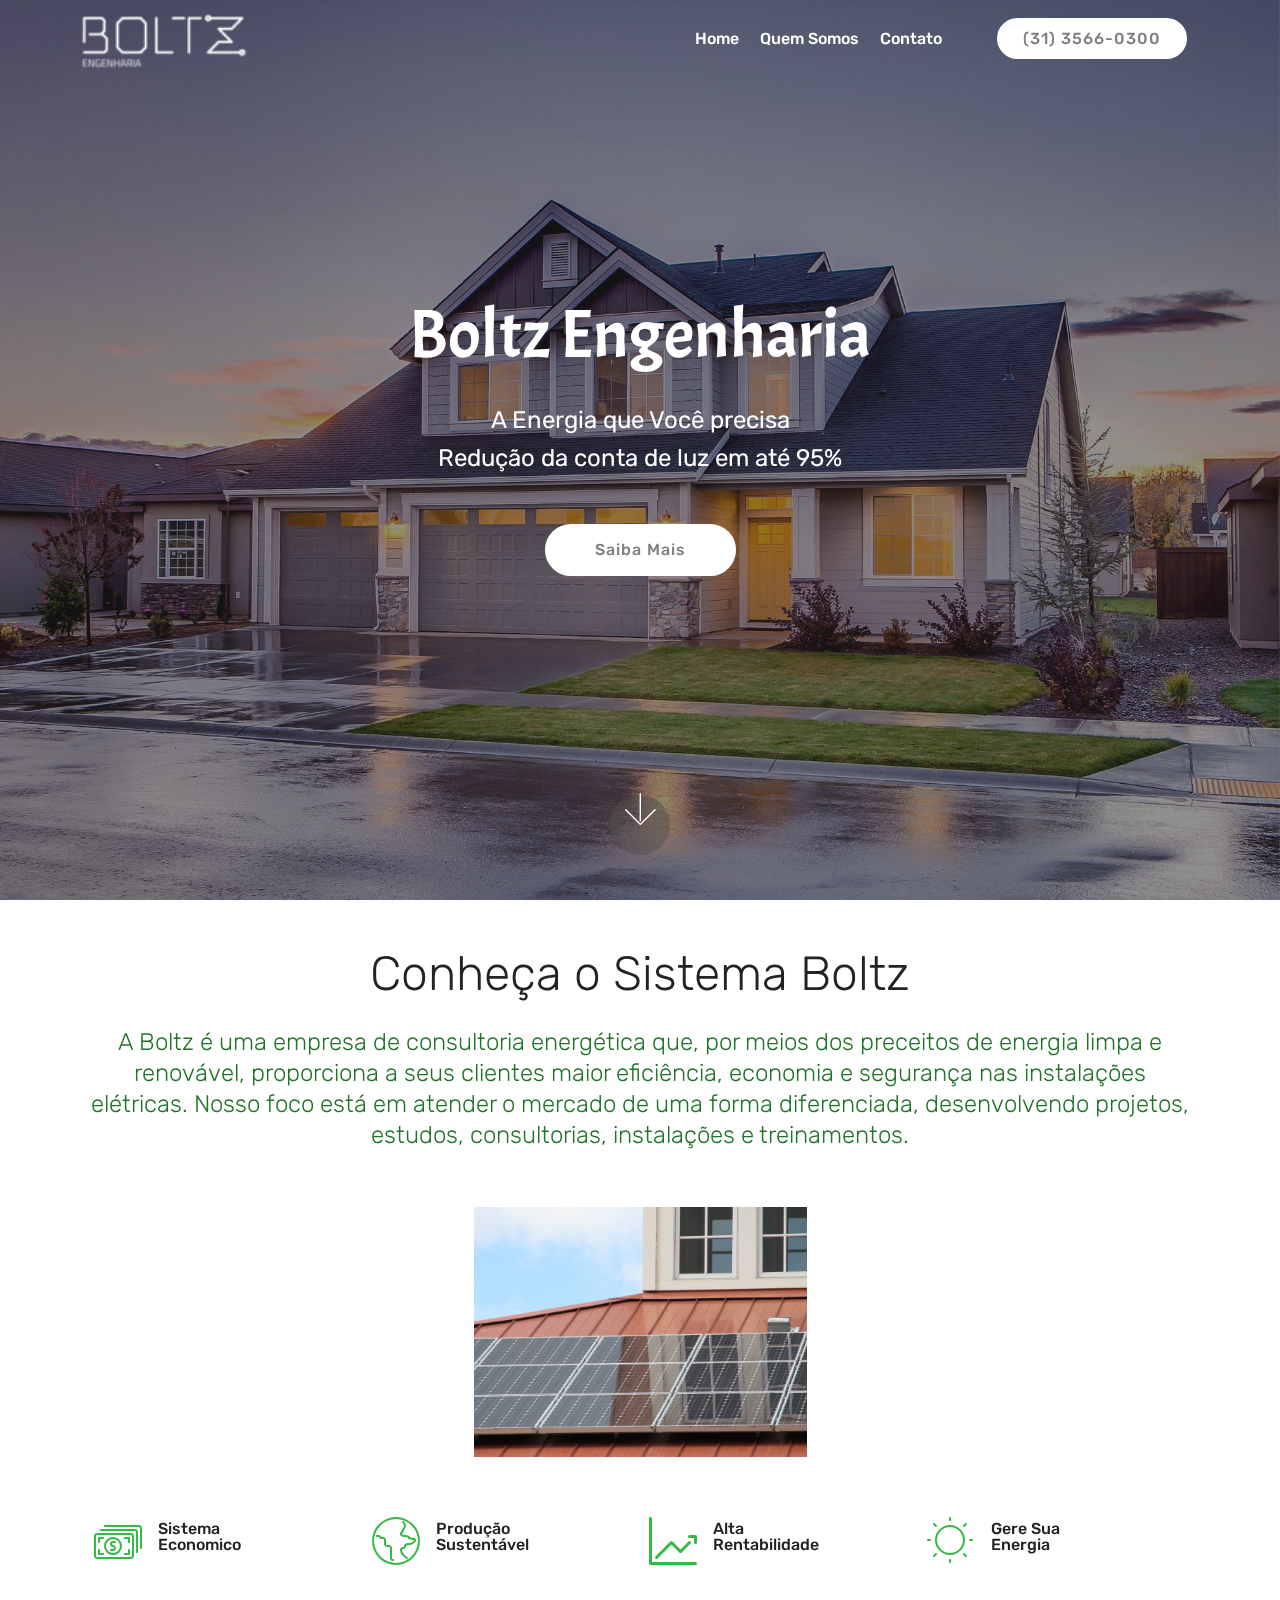
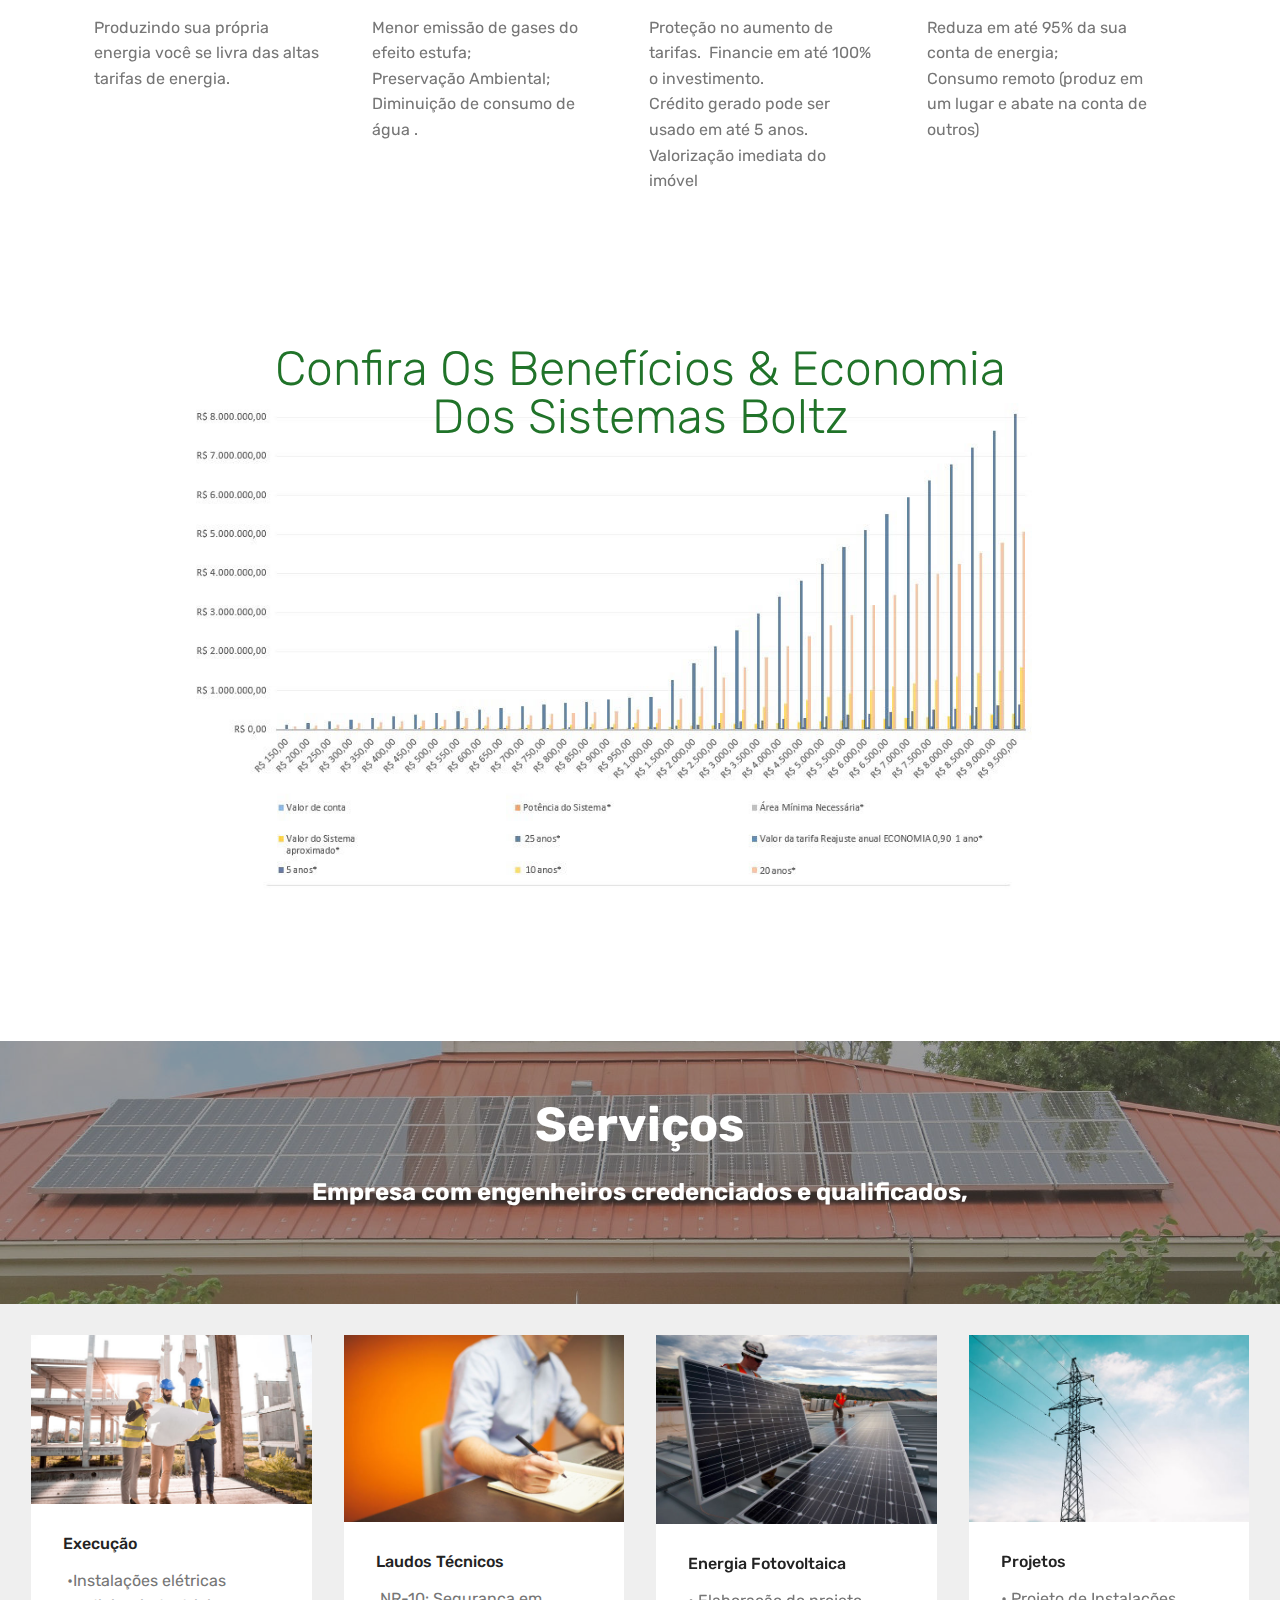
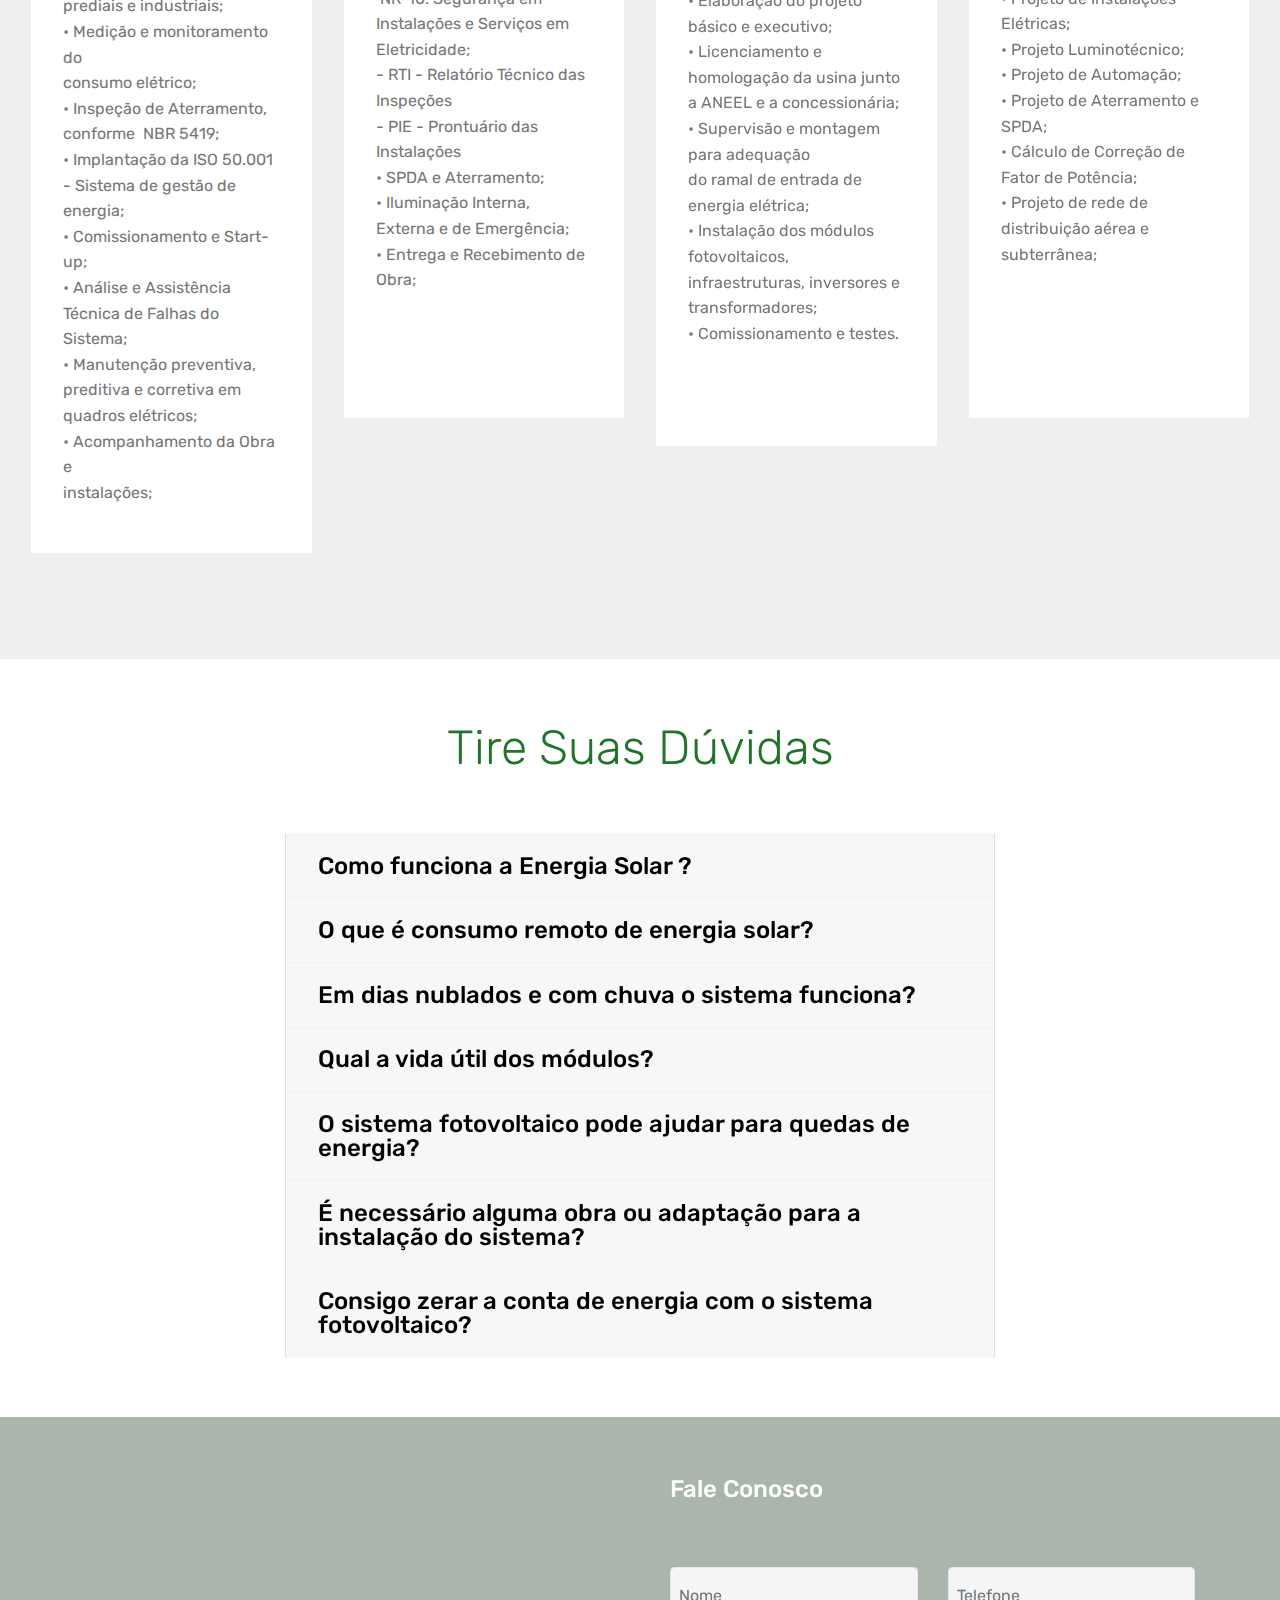
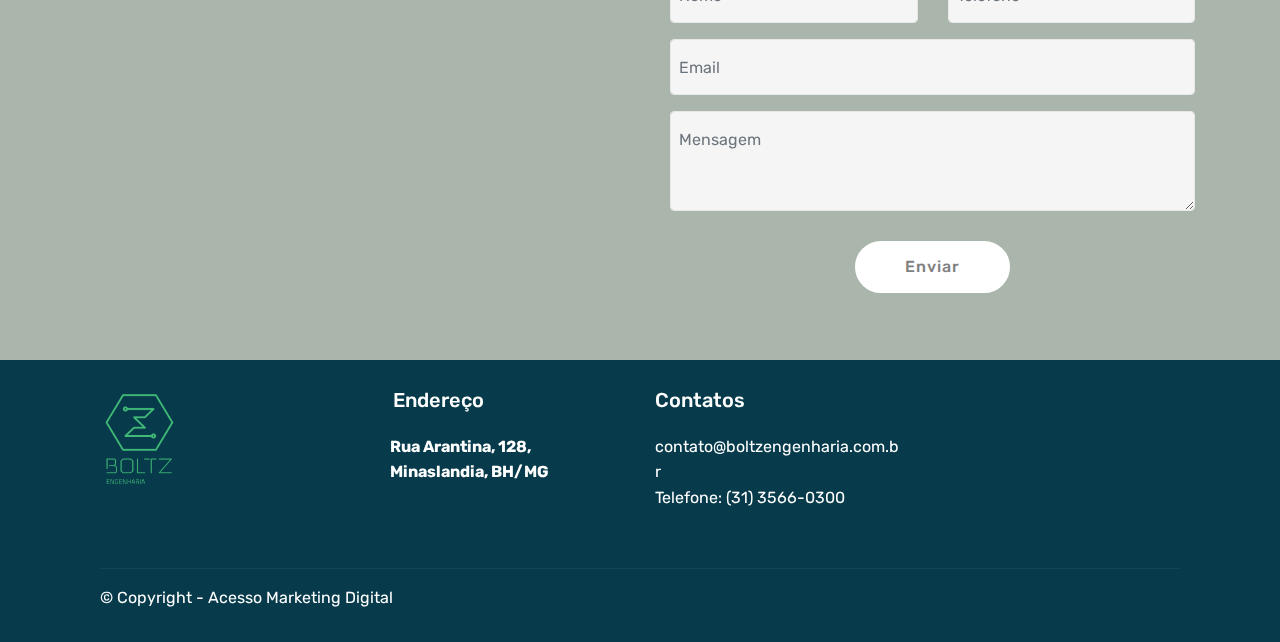
==== commit db9744ab: "create github pages" ====
--- a/index.html
+++ b/index.html
@@ -8,14 +8,6 @@
   <meta name="viewport" content="width=device-width, initial-scale=1, minimum-scale=1">
   <link rel="shortcut icon" href="assets/images/branco-e1560286244553-122x43.png" type="image/x-icon">
   <meta name="description" content="">
-  
-      <!-- Google Tag Manager -->
-    <script>(function(w,d,s,l,i){w[l]=w[l]||[];w[l].push({'gtm.start':
-    new Date().getTime(),event:'gtm.js'});var f=d.getElementsByTagName(s)[0],
-    j=d.createElement(s),dl=l!='dataLayer'?'&l='+l:'';j.async=true;j.src=
-    'https://www.googletagmanager.com/gtm.js?id='+i+dl;f.parentNode.insertBefore(j,f);
-    })(window,document,'script','dataLayer','GTM-P55RKHG');</script>
-    <!-- End Google Tag Manager -->
   
   <title>Home</title>
   <link rel="stylesheet" href="assets/web/assets/mobirise-icons/mobirise-icons.css">
@@ -35,10 +27,7 @@
 <body>
   <section class="menu cid-rvhm6FWlqa" once="menu" id="menu2-b">
 
-    <!-- Google Tag Manager (noscript) -->
-<noscript><iframe src="https://www.googletagmanager.com/ns.html?id=GTM-P55RKHG"
-height="0" width="0" style="display:none;visibility:hidden"></iframe></noscript>
-<!-- End Google Tag Manager (noscript) -->
+    
 
     <nav class="navbar navbar-expand beta-menu navbar-dropdown align-items-center navbar-fixed-top navbar-toggleable-sm bg-color transparent">
         <button class="navbar-toggler navbar-toggler-right" type="button" data-toggle="collapse" data-target="#navbarSupportedContent" aria-controls="navbarSupportedContent" aria-expanded="false" aria-label="Toggle navigation">
@@ -70,7 +59,7 @@
     </nav>
 </section>
 
-<section class="engine"><a href="https://mobirise.info/v">html templates</a></section><section class="header12 cid-rvhiy10224 mbr-fullscreen mbr-parallax-background" id="header12-a">
+<section class="engine"><a href="https://mobirise.info/p">website templates free download</a></section><section class="header12 cid-rvhiy10224 mbr-fullscreen mbr-parallax-background" id="header12-a">
 
     
 
@@ -189,6 +178,20 @@
             </div>
         </div>
     </div>
+</section>
+
+<section class="cid-rybTGzEWvm" id="image3-1k">
+
+    
+
+    <figure class="mbr-figure container">
+            <div class="image-block" style="width: 80%;">
+                <img src="assets/images/graficobolts1-1054x679.jpg" width="1400" alt="Mobirise" title="">
+                <figcaption class="mbr-figure-caption mbr-figure-caption-over">
+                    <div class="container pb-5 mbr-white align-center mbr-fonts-style display-2">Confira Os Benefícios &amp; Economia<br> Dos Sistemas Boltz<br><br><br><br><br><br><br><br><br><br></div>
+                </figcaption>
+            </div>
+    </figure>
 </section>
 
 <section class="mbr-section content5 cid-rvESVpIASR" id="content5-16">
@@ -308,6 +311,134 @@
     </div>
 </section>
 
+<section class="accordion1 cid-rybJcXh2wZ" id="accordion1-1f">
+
+    
+
+    
+    <div class="container">
+        <div class="media-container-row">
+            <div class="col-12 col-md-8">
+                <div class="section-head text-center space30">
+                    <h2 class="mbr-section-title pb-5 mbr-fonts-style display-2">Tire Suas Dúvidas</h2>
+                </div>
+                <div class="clearfix"></div>
+                <div id="bootstrap-accordion_10" class="panel-group accordionStyles accordion" role="tablist" aria-multiselectable="true">
+                    <div class="card">
+                        <div class="card-header" role="tab" id="headingOne">
+                            <a role="button" class="panel-title collapsed text-black" data-toggle="collapse" data-core="" href="#collapse1_10" aria-expanded="false" aria-controls="collapse1">
+                                <h4 class="mbr-fonts-style display-5">Como funciona a Energia Solar ?</h4>
+                            </a>
+                        </div>
+                        <div id="collapse1_10" class="panel-collapse noScroll collapse " role="tabpanel" aria-labelledby="headingOne" data-parent="#bootstrap-accordion_10">
+                            <div class="panel-body p-4">
+                                <p class="mbr-fonts-style panel-text display-7">Módulos fotovoltaicos são instalados em seu imóvel, podendo ser no telhado, laje ou mesmo no chão. Os módulos irão captar a luz do sol. É importante lembrar que o dia não precisa estar ensolarado, o que produz a energia é a irradiação. Claro que, quanto mais forte o sol estiver, mais produção de energia o sistema terá naquele dia. A irradiação captada pelos módulos será convertida em energia elétrica. No inversor, acontece a conversão de corrente contínua em corrente alternada. O inversor injeta na rede da concessionária essa energia produzida pelos painéis. Após a instalação da usina, a concessionária substitui o medidor de energia convencional por um medidor bidirecional, através do qual é realizado o cálculo de energia consumida da rede e de energia injetada na rede. Com isso, os créditos (diferença entre a energia injetada e consumida da rede) são contabilizados na conta de luz.</p>
+                            </div>
+                        </div>
+                    </div>
+                    <div class="card">
+                        <div class="card-header" role="tab" id="headingTwo">
+                            <a role="button" class="collapsed panel-title text-black" data-toggle="collapse" data-core="" href="#collapse2_10" aria-expanded="false" aria-controls="collapse2">
+                                <h4 class="mbr-fonts-style display-5">O que é consumo remoto de energia solar?</h4>
+                            </a>
+                            
+                        </div>
+                        <div id="collapse2_10" class="panel-collapse noScroll collapse" role="tabpanel" aria-labelledby="headingTwo" data-parent="#bootstrap-accordion_10">
+                            <div class="panel-body p-4">
+                                <p class="mbr-fonts-style panel-text display-7">O crédito gerado pela produção de energia dos módulos poderá ser abatido em outros imóveis através do consumo remoto. Em outras palavras, a partir da instalação de um sistema fotovoltaico, os créditos gerados por essa usina fotovoltaica vão abater primeiramente no imóvel onde está instalado e o excedente poderá ser utilizado para abater em contas de luz de outros imóveis que estejam com a conta de luz na mesma titularidade, seja na sua empresa, no seu sitio. É importante lembrar que todos os imóveis devem ser atendidos pela mesma concessionária de energia.<br></p>
+                            </div>
+                        </div>
+                    </div>
+                    <div class="card">
+                        <div class="card-header" role="tab" id="headingThree">
+                            <a role="button" class="collapsed text-black panel-title" data-toggle="collapse" data-core="" href="#collapse3_10" aria-expanded="false" aria-controls="collapse3">
+                                <h4 class="mbr-fonts-style display-5">Em dias nublados e com chuva o sistema funciona?</h4>
+                            </a>
+                        </div>
+                        <div id="collapse3_10" class="panel-collapse noScroll collapse" role="tabpanel" aria-labelledby="headingThree" data-parent="#bootstrap-accordion_10">
+                            <div class="panel-body p-4">
+                                <p class="mbr-fonts-style panel-text display-7">Sim, o sistema funciona com a captação da luz solar. Durante o período que tenha irradiação solar ele está gerando energia. Porém, em dias mais quentes ele tem uma performance melhor. Por isso, dizemos que o sistema fotovoltaico é de compensação durante todo o ano. Em períodos mais quentes ele gera mais para compensar a geração menor em períodos mais frios e chuvosos e, com isso, no final do ano ele gera toda a energia que foi consumida. Na Boltz Engenharia essa geração é garantida em contrato.<br></p>
+                            </div>
+                        </div>
+                    </div>
+                    <div class="card">
+                        <div class="card-header" role="tab" id="headingFour">
+                            <a role="button" class="collapsed panel-title text-black" data-toggle="collapse" data-core="" href="#collapse4_10" aria-expanded="false" aria-controls="collapse4">
+                                <h4 class="mbr-fonts-style display-5">Qual a vida útil dos módulos?</h4>
+                            </a> 
+                        </div>
+                        <div id="collapse4_10" class="panel-collapse noScroll collapse" role="tabpanel" aria-labelledby="headingFour" data-parent="#bootstrap-accordion_10">
+                            <div class="panel-body p-4">
+                                <p class="mbr-fonts-style panel-text display-7">Os sistemas fotovoltaicos conectados à rede – mais comuns – tem módulos com vida útil de 30 a 40 anos, sendo que os fornecedores que trabalhamos garante que em 25 anos os módulos ainda vão ter uma performance de 80% da capacidade. Os inversores têm garantia de 10 anos e podem ser trocados. Alguns micro inversores tem garantia de 25 anos pelo fabricante</p>
+                            </div>
+                        </div>
+                    </div>
+                    <div class="card">
+                        <div class="card-header" role="tab" id="headingFive">
+                            <a role="button" class="collapsed panel-title text-black" data-toggle="collapse" data-core="" href="#collapse5_10" aria-expanded="false" aria-controls="collapse5">
+                                <h4 class="mbr-fonts-style display-5">O sistema fotovoltaico pode ajudar para quedas de energia?</h4>
+                            </a>
+                        </div>
+                        <div id="collapse5_10" class="panel-collapse noScroll collapse" role="tabpanel" aria-labelledby="headingFive" data-parent="#bootstrap-accordion_10">
+                            <div class="panel-body p-4">
+                                <p class="mbr-fonts-style panel-text display-7">É comum as pessoas pensarem que a energia solar fotovoltaica servirá de backup (reserva) caso quedas de energia aconteçam. Este é um pensamento equivocado. Os inversores conectados a rede funcionam de forma sincronizada com a rede elétrica e dependem dela para funcionar. Esta é inclusive uma medida de segurança para não ferir técnicos de manutenção que desligam a rede para efetuar um reparo.</p>
+                            </div>
+                        </div>
+                    </div>
+                    <div class="card">
+                        <div class="card-header" role="tab" id="headingSix">
+                            <a role="button" class="collapsed panel-title text-black" data-toggle="collapse" data-core="" href="#collapse6_10" aria-expanded="false" aria-controls="collapse6">
+                                <h4 class="mbr-fonts-style display-5">É necessário alguma obra ou adaptação para a instalação do sistema?</h4>
+                            </a>
+                        </div>
+                        <div id="collapse6_10" class="panel-collapse noScroll collapse" role="tabpanel" aria-labelledby="headingSix" data-parent="#bootstrap-accordion_10">
+                            <div class="panel-body p-4">
+                                <p class="mbr-fonts-style panel-text display-7">Provavelmente não. A instalação da usina é muito simples e utiliza a rede elétrica já existente. A concessionária troca o relógio sem custo nenhum para o cliente. Em alguns casos, principalmente em sistemas maiores, é preciso um reforço no telhado ou no local de instalação para garantir que a estrutura aguente os módulos. Nosso engenheiro estrutural faz uma visita técnica para avaliar o local antes da instalação.</p>
+                            </div>
+                        </div>
+                    </div>
+                </div>
+            </div>
+        </div>
+    </div>
+</section>
+
+<section class="accordion1 cid-rybKZGxyae" id="accordion1-1h">
+
+    
+
+    
+    <div class="container">
+        <div class="media-container-row">
+            <div class="col-12 col-md-8">
+                <div class="section-head text-center space30">
+                    
+                </div>
+                <div class="clearfix"></div>
+                <div id="bootstrap-accordion_12" class="panel-group accordionStyles accordion" role="tablist" aria-multiselectable="true">
+                    <div class="card">
+                        <div class="card-header" role="tab" id="headingOne">
+                            <a role="button" class="panel-title collapsed text-black" data-toggle="collapse" data-core="" href="#collapse1_12" aria-expanded="false" aria-controls="collapse1">
+                                <h4 class="mbr-fonts-style display-5">Consigo zerar a conta de energia com o sistema fotovoltaico?</h4>
+                            </a>
+                        </div>
+                        <div id="collapse1_12" class="panel-collapse noScroll collapse " role="tabpanel" aria-labelledby="headingOne" data-parent="#bootstrap-accordion_12">
+                            <div class="panel-body p-4">
+                                <p class="mbr-fonts-style panel-text display-7">Não é possível reduzir em 100% o gasto com energia solar, uma vez que a produção própria de energia vai abater somente no consumo, que é a maior parte da conta de luz. O cliente ainda vai pagar taxa de iluminação pública e taxa de disponibilidade da rede de acordo com o padrão (monofásico, bifásico ou trifásico)<br></p>
+                            </div>
+                        </div>
+                    </div>
+                    
+                    
+                    
+                    
+                    
+                </div>
+            </div>
+        </div>
+    </div>
+</section>
+
 <section class="mbr-section form4 cid-rvhHQzgjpg mbr-parallax-background" id="form4-f">
 
     
@@ -317,7 +448,7 @@
     <div class="container">
         <div class="row">
             <div class="col-md-6">
-                <div class="google-map"><iframe frameborder="0" style="border:0" src="https://www.google.com/maps/embed/v1/place?key=AIzaSyAEIpgj38KyLFELm2bK9Y7krBkz1K-cMq8&amp;q=place_id:ChIJ-yfFtL6apgARopoywzDxqlM" allowfullscreen=""></iframe></div>
+                <div class="google-map"><iframe frameborder="0" style="border:0" src="https://www.google.com/maps/embed/v1/place?key=AIzaSyCy9r70T3NYf3PhvVflTo0_zdif2_IoIYs&amp;q=place_id:ChIJ-yfFtL6apgARopoywzDxqlM" allowfullscreen=""></iframe></div>
             </div>
             <div class="col-md-6">
                 <h2 class="pb-3 align-left mbr-fonts-style display-5">Fale Conosco</h2>
@@ -333,7 +464,7 @@
                 </div>
                 <div data-form-type="formoid">
                     <!---Formbuilder Form--->
-                    <form action="https://mobirise.com/" method="POST" class="mbr-form form-with-styler" data-form-title="Mobirise Form"><input type="hidden" name="email" data-form-email="true" value="EwOb8HFuWnsitBEQ9GdK/C2LzlK2WKALTAsZiXzj0xaB5lNd4mL0SSg1Q5qE8EONZKe1KEtsJ59cFAtL5UzBxIHP0GRai8CbmWTcepWKEUtLiZ0/F+zZaLkPoClC75Dt">
+                    <form action="https://mobirise.com/" method="POST" class="mbr-form form-with-styler" data-form-title="Mobirise Form"><input type="hidden" name="email" data-form-email="true" value="snk+AQgmPc4Er1RRmFT9zIJkNYLtF5+4QjDKhG5TbE8v49o48yiZGWxEjzDio30PxyNxfkBwbBZkOl7oWVliQArnGo2WTBiUgkbRaX1O/hPL6fYMzOVPzwGXEOfRr588">
                         <div class="row">
                             <div hidden="hidden" data-form-alert="" class="alert alert-success col-12">Obrigado pelo seu contato. Retornaremos em Breve Seu Contato</div>
                             <div hidden="hidden" data-form-alert-danger="" class="alert alert-danger col-12">
@@ -418,10 +549,11 @@
   <script src="assets/touchswipe/jquery.touch-swipe.min.js"></script>
   <script src="assets/vimeoplayer/jquery.mb.vimeo_player.js"></script>
   <script src="assets/parallax/jarallax.min.js"></script>
+  <script src="assets/mbr-switch-arrow/mbr-switch-arrow.js"></script>
   <script src="assets/smoothscroll/smooth-scroll.js"></script>
   <script src="assets/theme/js/script.js"></script>
   <script src="assets/formoid/formoid.min.js"></script>
   
   
 </body>
-</html>
+</html>--- a/assets/mobirise/css/mbr-additional.css
+++ b/assets/mobirise/css/mbr-additional.css
@@ -1880,6 +1880,31 @@
 .cid-rvEFOlvtFg .mbr-al-i-c {
   align-items: center;
 }
+.cid-rybTGzEWvm {
+  background: #ffffff;
+  padding-top: 90px;
+  padding-bottom: 120px;
+  background: linear-gradient(0deg, #ffffff, #ffffff);
+}
+.cid-rybTGzEWvm .image-block {
+  margin: auto;
+}
+.cid-rybTGzEWvm figcaption {
+  position: relative;
+}
+.cid-rybTGzEWvm figcaption div {
+  position: absolute;
+  bottom: 0;
+  width: 100%;
+}
+@media (max-width: 768px) {
+  .cid-rybTGzEWvm .image-block {
+    width: 100% !important;
+  }
+}
+.cid-rybTGzEWvm DIV {
+  color: #207329;
+}
 .cid-rvESVpIASR {
   padding-top: 60px;
   padding-bottom: 60px;
@@ -1930,6 +1955,85 @@
     padding: 15px;
     -webkit-flex: 0 0 20%;
   }
+}
+.cid-rybJcXh2wZ {
+  padding-top: 60px;
+  padding-bottom: 0px;
+  position: relative;
+  background-color: #ffffff;
+}
+.cid-rybJcXh2wZ .card {
+  border-radius: 0px;
+  margin-bottom: -1px;
+}
+.cid-rybJcXh2wZ .card .card-header {
+  border-radius: 0px;
+  border: 0px;
+  padding: 0;
+}
+.cid-rybJcXh2wZ .card .card-header a.panel-title {
+  margin-bottom: 0;
+  font-style: normal;
+  font-weight: 500;
+  display: block;
+  text-decoration: none !important;
+  margin-top: -1px;
+  line-height: normal;
+}
+.cid-rybJcXh2wZ .card .card-header a.panel-title:focus {
+  text-decoration: none !important;
+}
+.cid-rybJcXh2wZ .card .card-header a.panel-title h4 {
+  padding: 1.3rem 2rem;
+  border: 1px solid #dfdfdf;
+  margin-bottom: 0;
+}
+.cid-rybJcXh2wZ .card .card-header a.panel-title h4 .sign {
+  padding-right: 1rem;
+}
+.cid-rybJcXh2wZ .card .panel-body {
+  color: #767676;
+}
+.cid-rybJcXh2wZ H2 {
+  color: #207329;
+}
+.cid-rybKZGxyae {
+  padding-top: 0px;
+  padding-bottom: 60px;
+  position: relative;
+  background-color: #ffffff;
+}
+.cid-rybKZGxyae .card {
+  border-radius: 0px;
+  margin-bottom: -1px;
+}
+.cid-rybKZGxyae .card .card-header {
+  border-radius: 0px;
+  border: 0px;
+  padding: 0;
+}
+.cid-rybKZGxyae .card .card-header a.panel-title {
+  margin-bottom: 0;
+  font-style: normal;
+  font-weight: 500;
+  display: block;
+  text-decoration: none !important;
+  margin-top: -1px;
+  line-height: normal;
+}
+.cid-rybKZGxyae .card .card-header a.panel-title:focus {
+  text-decoration: none !important;
+}
+.cid-rybKZGxyae .card .card-header a.panel-title h4 {
+  padding: 1.3rem 2rem;
+  border: 1px solid #dfdfdf;
+  margin-bottom: 0;
+}
+.cid-rybKZGxyae .card .card-header a.panel-title h4 .sign {
+  padding-right: 1rem;
+}
+.cid-rybKZGxyae .card .panel-body {
+  color: #767676;
 }
 .cid-rvhHQzgjpg {
   padding-top: 60px;
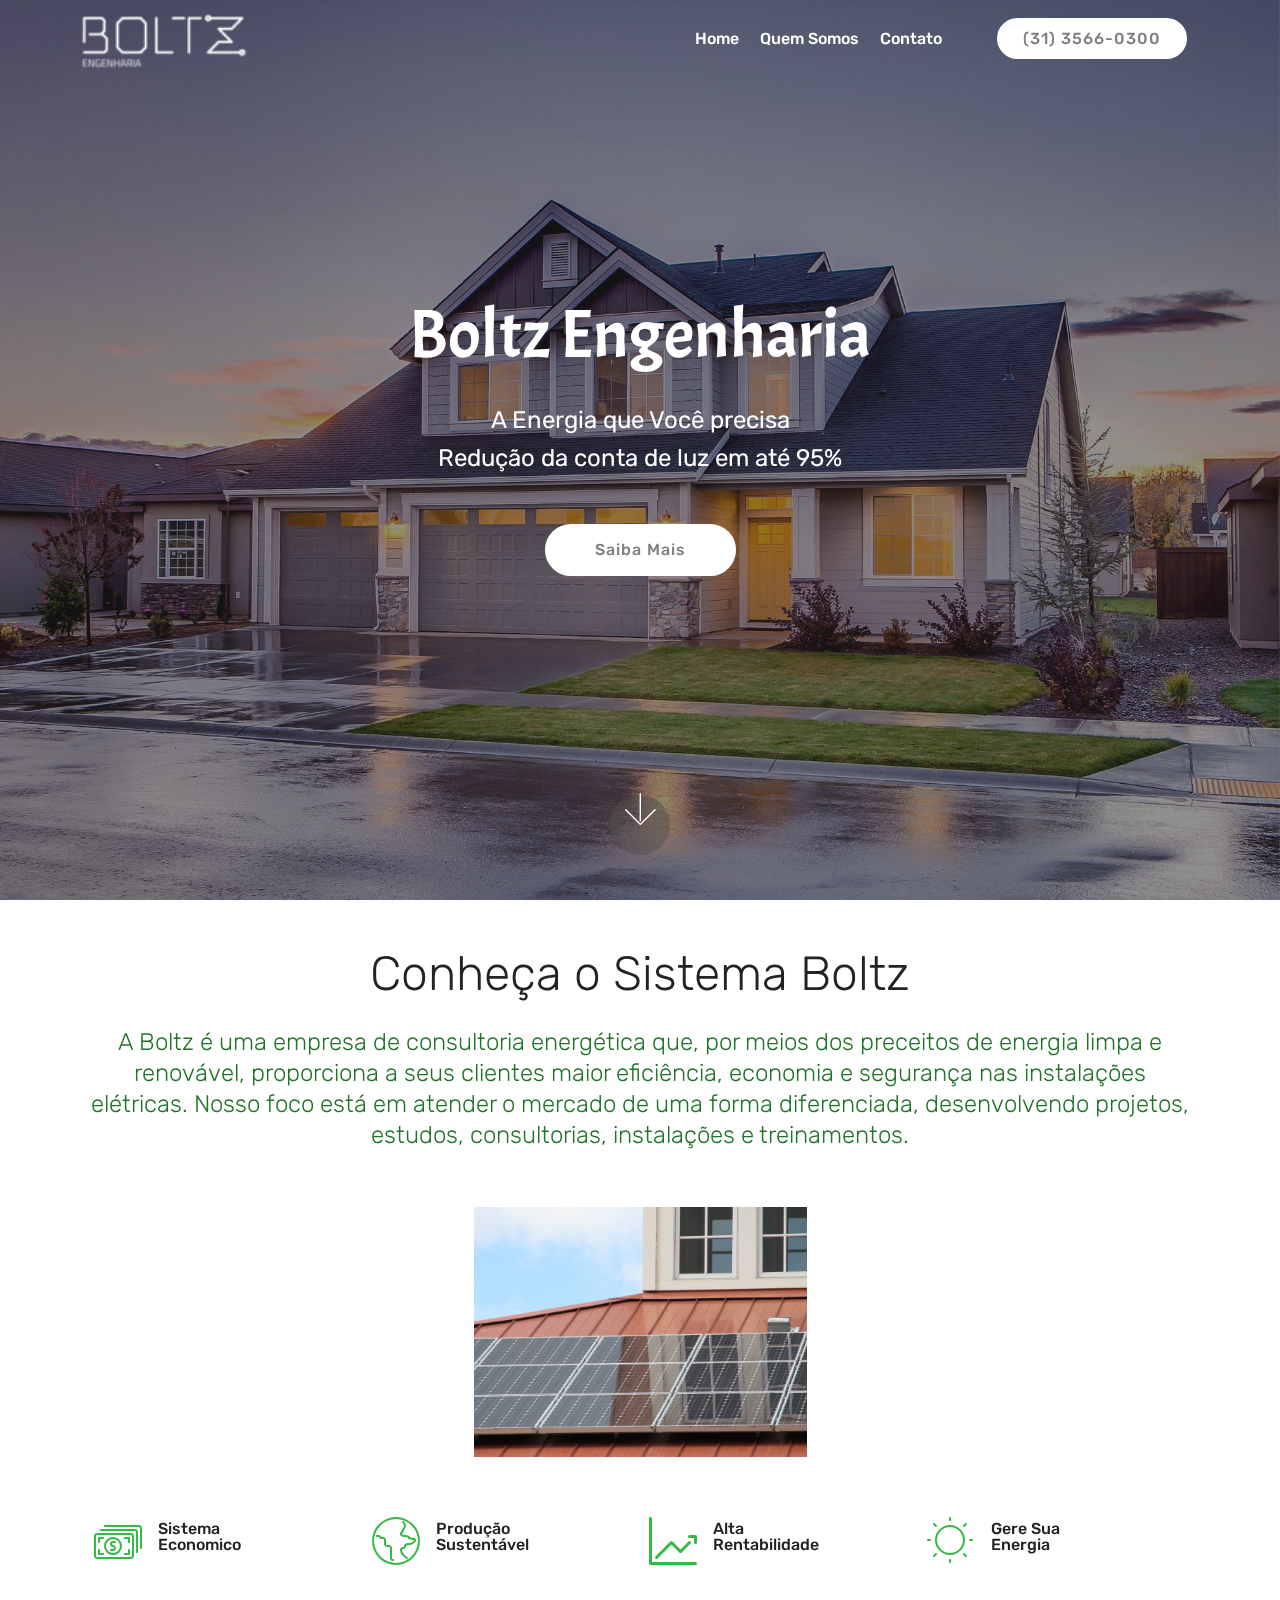
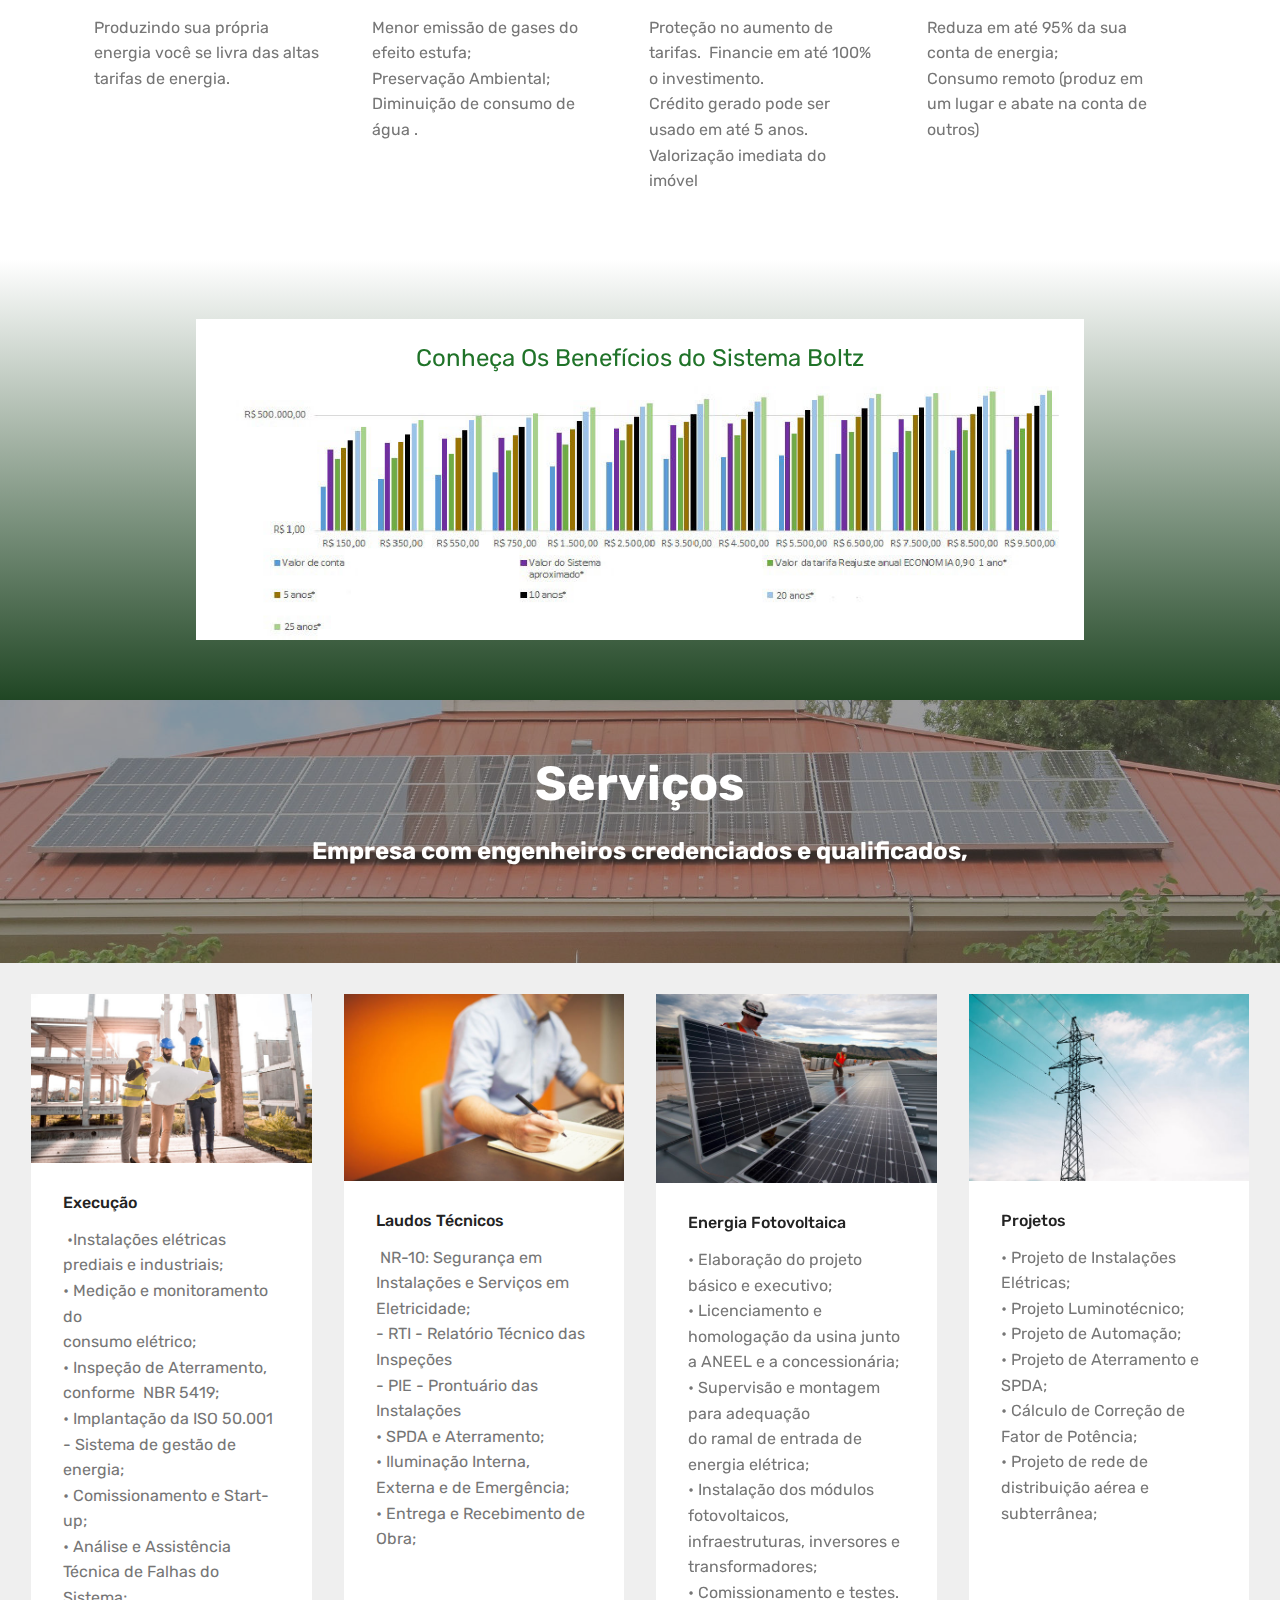
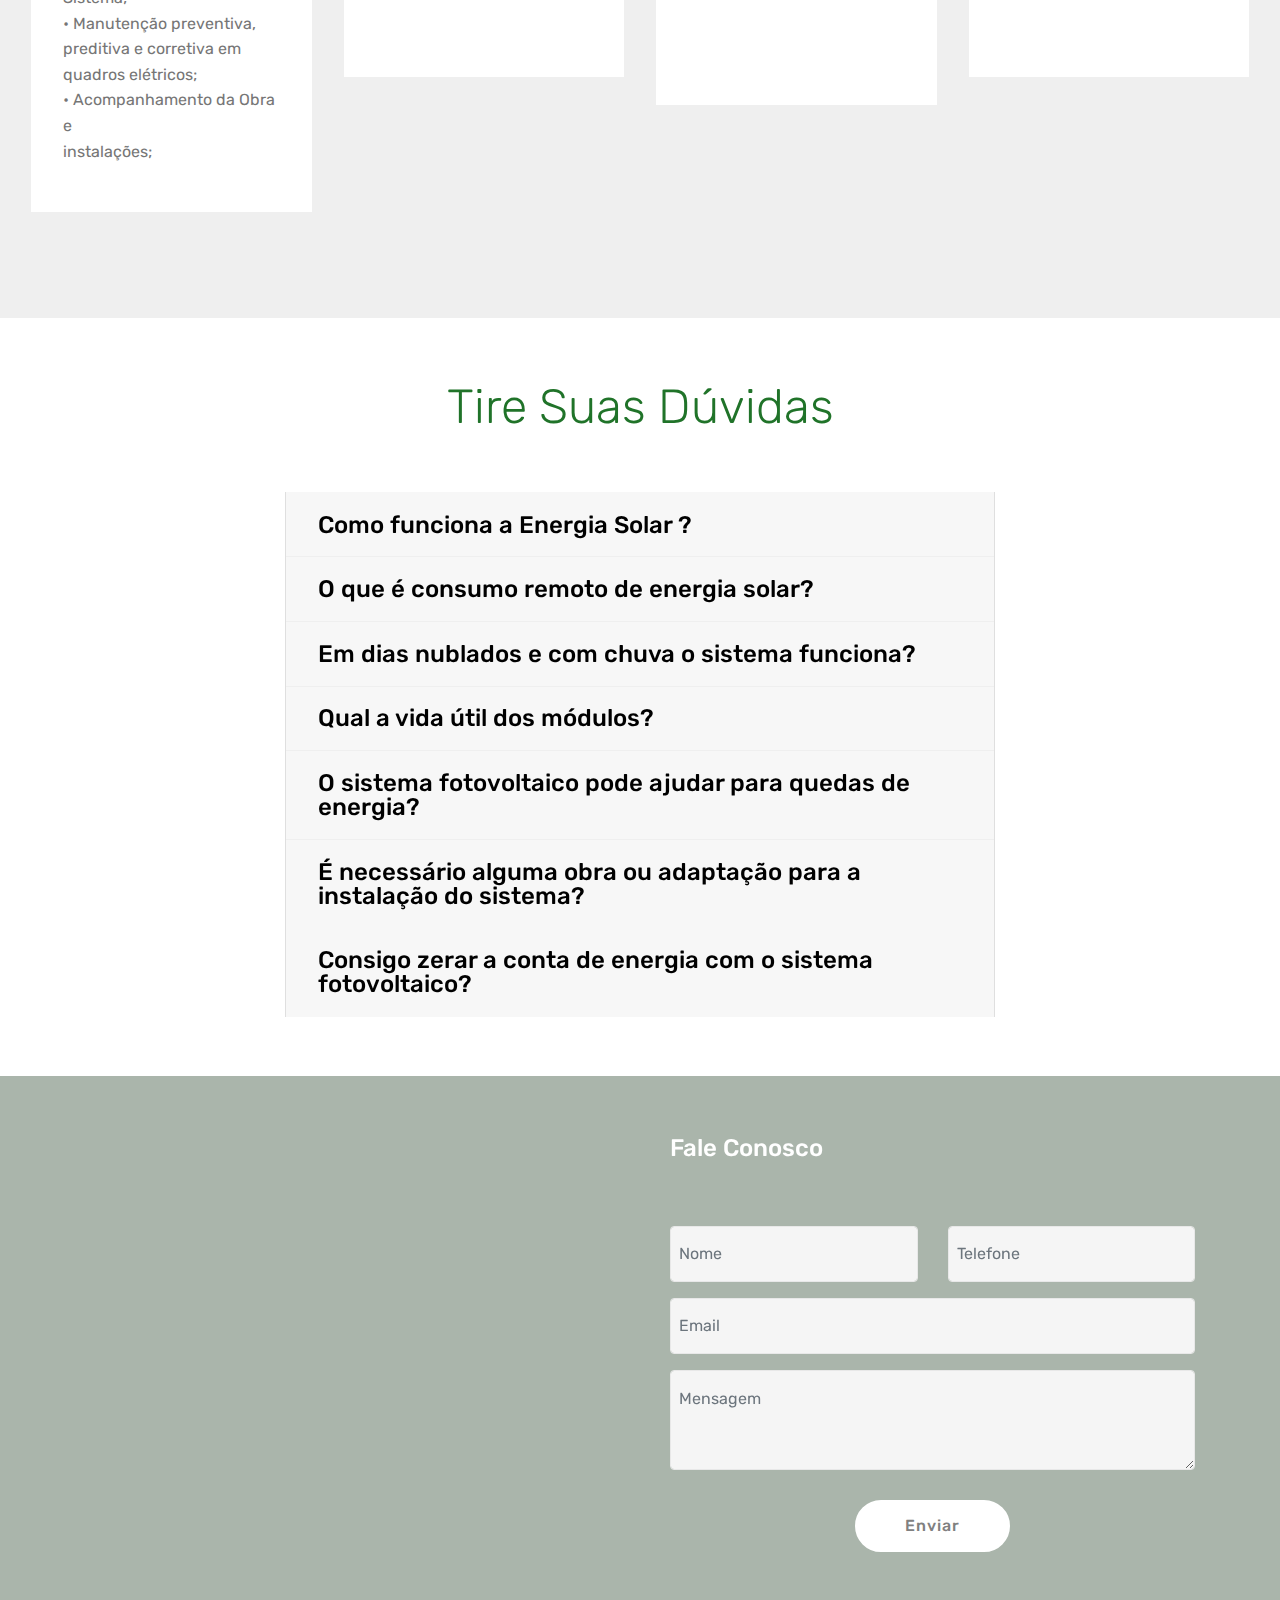
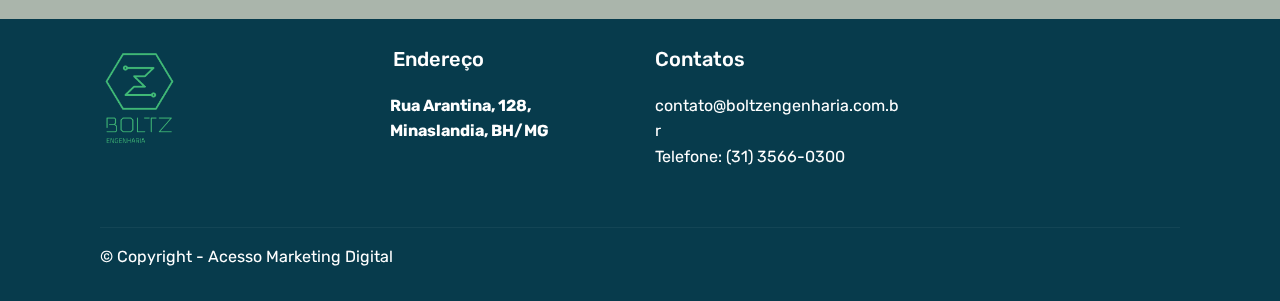
==== commit 4f6514ff: "create github pages" ====
--- a/index.html
+++ b/index.html
@@ -59,7 +59,7 @@
     </nav>
 </section>
 
-<section class="engine"><a href="https://mobirise.info/p">website templates free download</a></section><section class="header12 cid-rvhiy10224 mbr-fullscreen mbr-parallax-background" id="header12-a">
+<section class="engine"><a href="https://mobirise.info/d">free website maker</a></section><section class="header12 cid-rvhiy10224 mbr-fullscreen mbr-parallax-background" id="header12-a">
 
     
 
@@ -180,15 +180,15 @@
     </div>
 </section>
 
-<section class="cid-rybTGzEWvm" id="image3-1k">
+<section class="cid-rycunDUVTc" id="image3-1l">
 
     
 
     <figure class="mbr-figure container">
             <div class="image-block" style="width: 80%;">
-                <img src="assets/images/graficobolts1-1054x679.jpg" width="1400" alt="Mobirise" title="">
+                <img src="assets/images/graficobolts2-1054x381.jpg" width="1400" alt="Mobirise" title="">
                 <figcaption class="mbr-figure-caption mbr-figure-caption-over">
-                    <div class="container pb-5 mbr-white align-center mbr-fonts-style display-2">Confira Os Benefícios &amp; Economia<br> Dos Sistemas Boltz<br><br><br><br><br><br><br><br><br><br></div>
+                    <div class="container pb-5 mbr-white align-center mbr-fonts-style display-5">Conheça Os Benefícios do Sistema Boltz<br><br><br><br><br><br><br></div>
                 </figcaption>
             </div>
     </figure>
@@ -448,7 +448,7 @@
     <div class="container">
         <div class="row">
             <div class="col-md-6">
-                <div class="google-map"><iframe frameborder="0" style="border:0" src="https://www.google.com/maps/embed/v1/place?key=AIzaSyCy9r70T3NYf3PhvVflTo0_zdif2_IoIYs&amp;q=place_id:ChIJ-yfFtL6apgARopoywzDxqlM" allowfullscreen=""></iframe></div>
+                <div class="google-map"><iframe frameborder="0" style="border:0" src="https://www.google.com/maps/embed/v1/place?key=AIzaSyAEIpgj38KyLFELm2bK9Y7krBkz1K-cMq8&amp;q=place_id:ChIJ-yfFtL6apgARopoywzDxqlM" allowfullscreen=""></iframe></div>
             </div>
             <div class="col-md-6">
                 <h2 class="pb-3 align-left mbr-fonts-style display-5">Fale Conosco</h2>
@@ -464,7 +464,7 @@
                 </div>
                 <div data-form-type="formoid">
                     <!---Formbuilder Form--->
-                    <form action="https://mobirise.com/" method="POST" class="mbr-form form-with-styler" data-form-title="Mobirise Form"><input type="hidden" name="email" data-form-email="true" value="snk+AQgmPc4Er1RRmFT9zIJkNYLtF5+4QjDKhG5TbE8v49o48yiZGWxEjzDio30PxyNxfkBwbBZkOl7oWVliQArnGo2WTBiUgkbRaX1O/hPL6fYMzOVPzwGXEOfRr588">
+                    <form action="https://mobirise.com/" method="POST" class="mbr-form form-with-styler" data-form-title="Mobirise Form"><input type="hidden" name="email" data-form-email="true" value="3xc7nJYpLsFK79zqFK5lPnDG3geJcWvKDu6OqsPqbmCehreVvM3LfbpwgeCGw9yYSWoh+kl6MO2xtR4wWRmtqqHtU4kPKtOa8i3yGlrm8wIbOR8CnEdTprjBkTBvzFc=">
                         <div class="row">
                             <div hidden="hidden" data-form-alert="" class="alert alert-success col-12">Obrigado pelo seu contato. Retornaremos em Breve Seu Contato</div>
                             <div hidden="hidden" data-form-alert-danger="" class="alert alert-danger col-12">
--- a/assets/mobirise/css/mbr-additional.css
+++ b/assets/mobirise/css/mbr-additional.css
@@ -1880,29 +1880,29 @@
 .cid-rvEFOlvtFg .mbr-al-i-c {
   align-items: center;
 }
-.cid-rybTGzEWvm {
+.cid-rycunDUVTc {
   background: #ffffff;
-  padding-top: 90px;
-  padding-bottom: 120px;
-  background: linear-gradient(0deg, #ffffff, #ffffff);
-}
-.cid-rybTGzEWvm .image-block {
+  padding-top: 60px;
+  padding-bottom: 60px;
+  background: linear-gradient(0deg, #204624, #ffffff);
+}
+.cid-rycunDUVTc .image-block {
   margin: auto;
 }
-.cid-rybTGzEWvm figcaption {
+.cid-rycunDUVTc figcaption {
   position: relative;
 }
-.cid-rybTGzEWvm figcaption div {
+.cid-rycunDUVTc figcaption div {
   position: absolute;
   bottom: 0;
   width: 100%;
 }
 @media (max-width: 768px) {
-  .cid-rybTGzEWvm .image-block {
+  .cid-rycunDUVTc .image-block {
     width: 100% !important;
   }
 }
-.cid-rybTGzEWvm DIV {
+.cid-rycunDUVTc DIV {
   color: #207329;
 }
 .cid-rvESVpIASR {
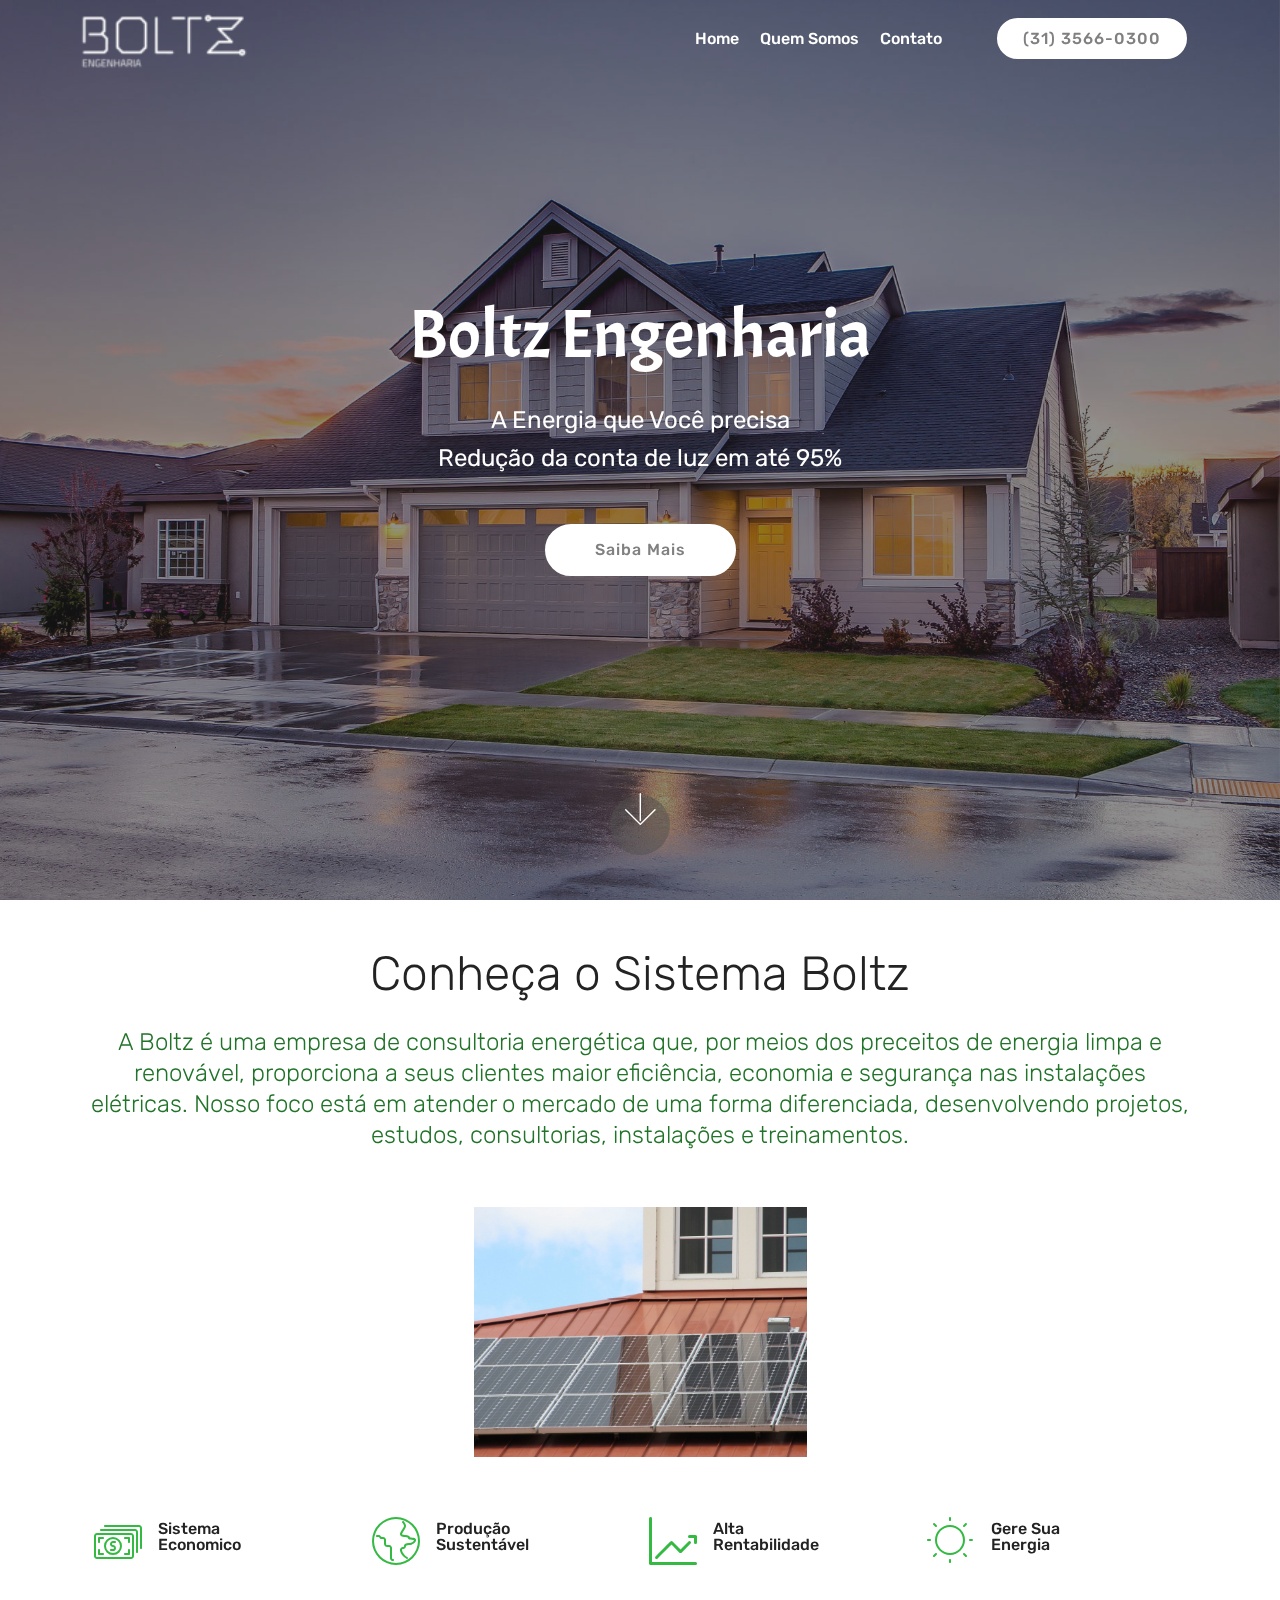
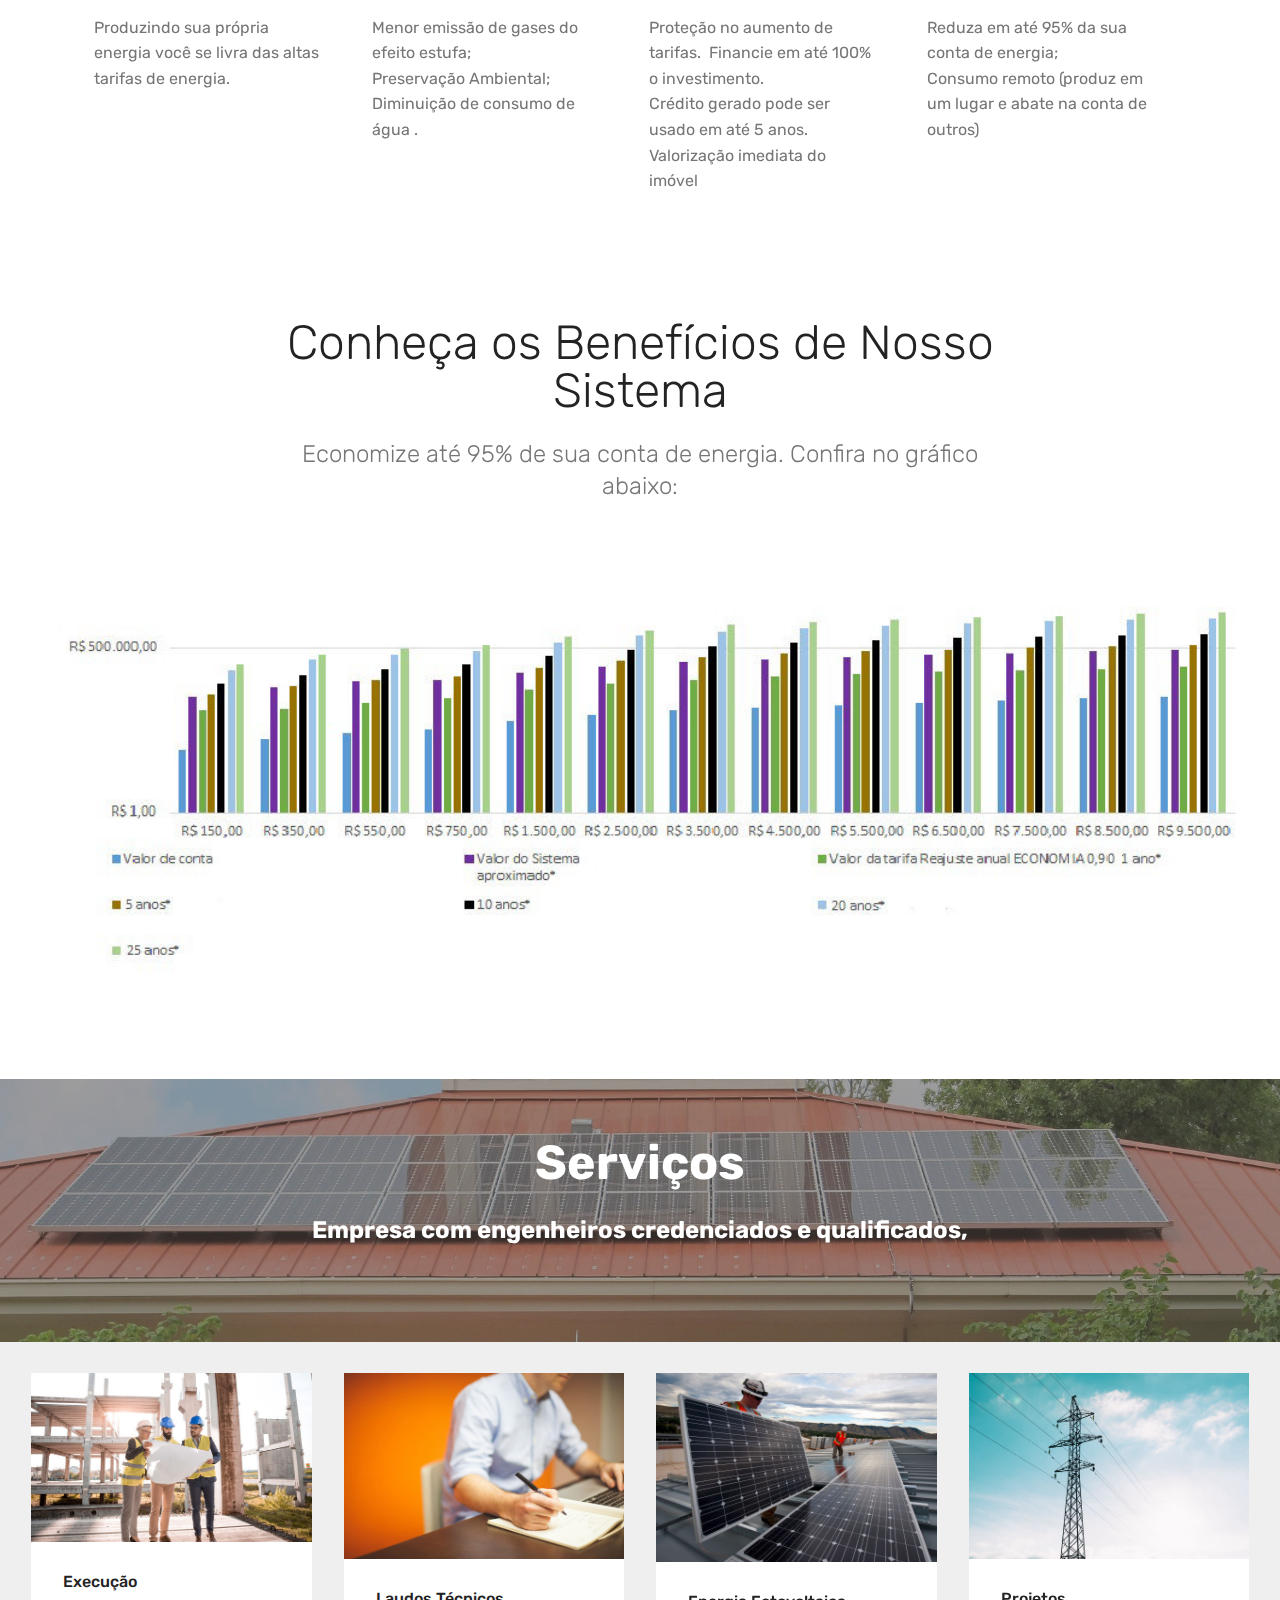
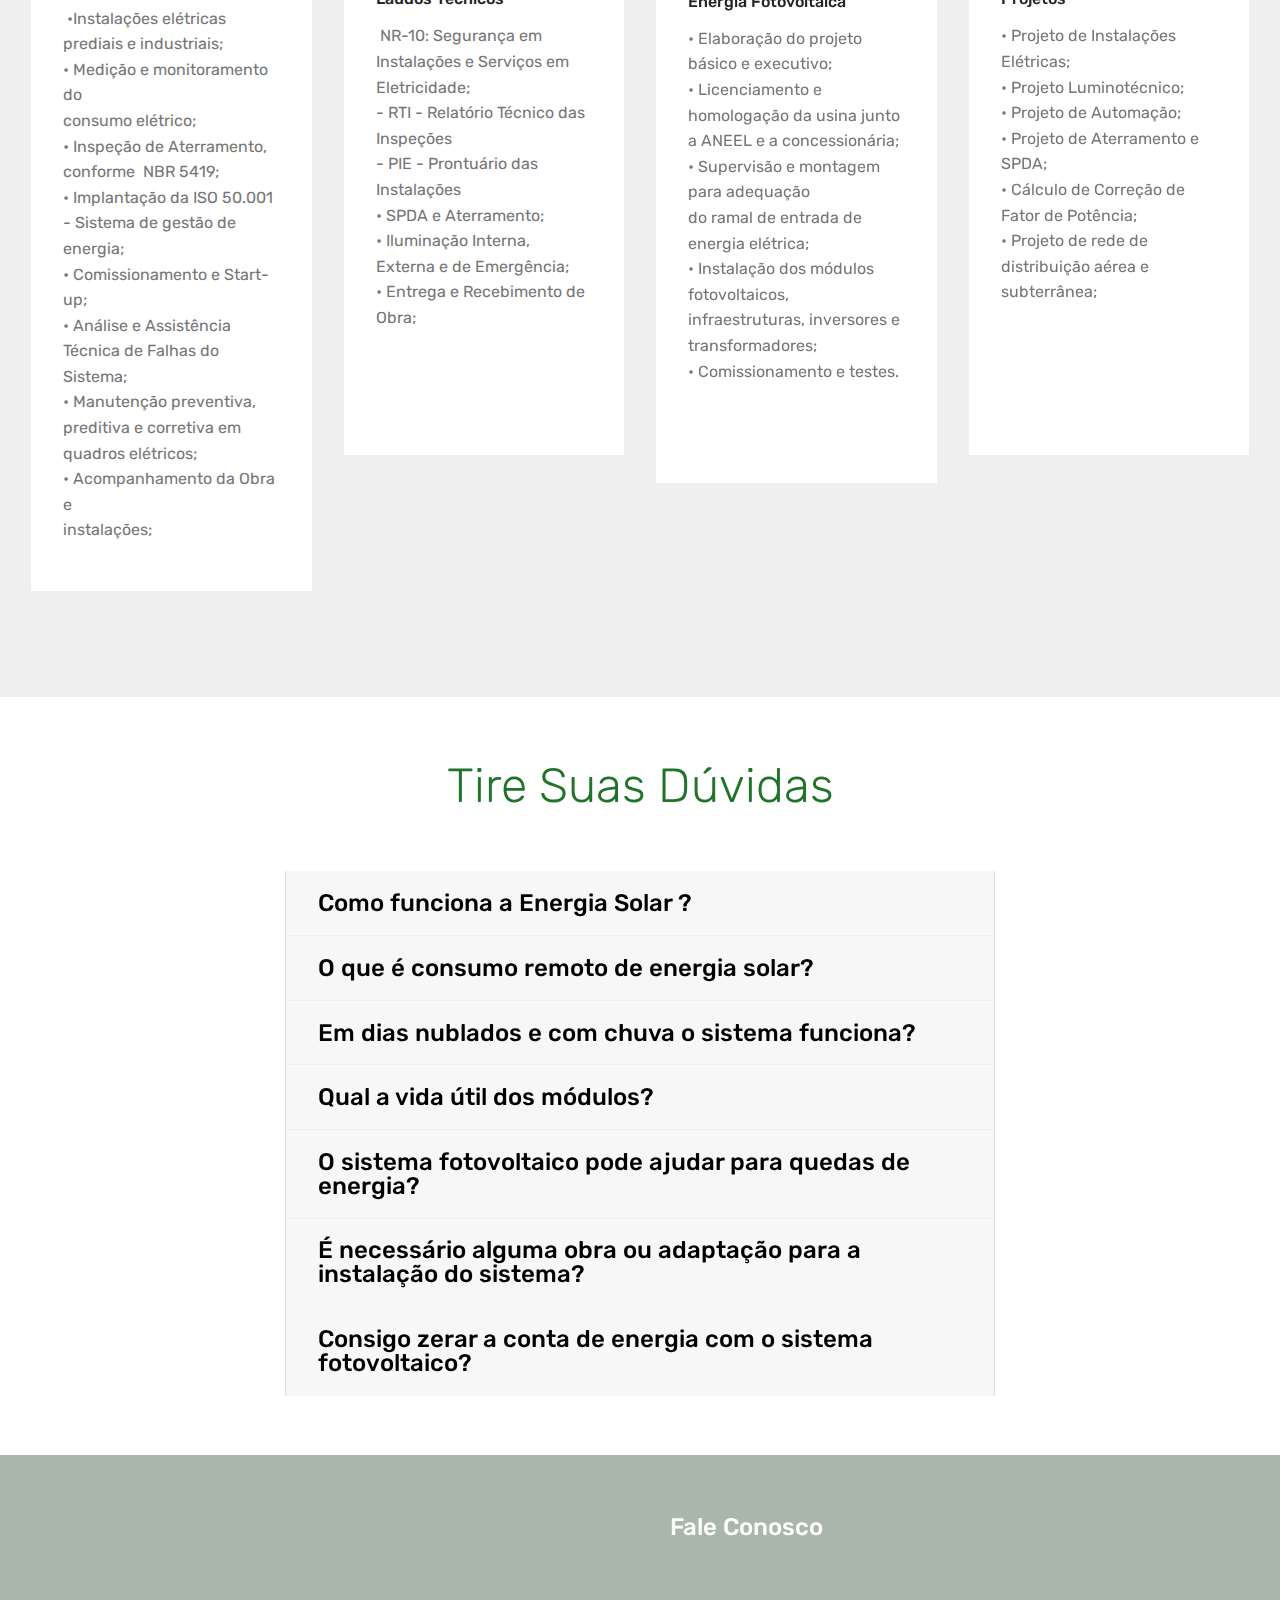
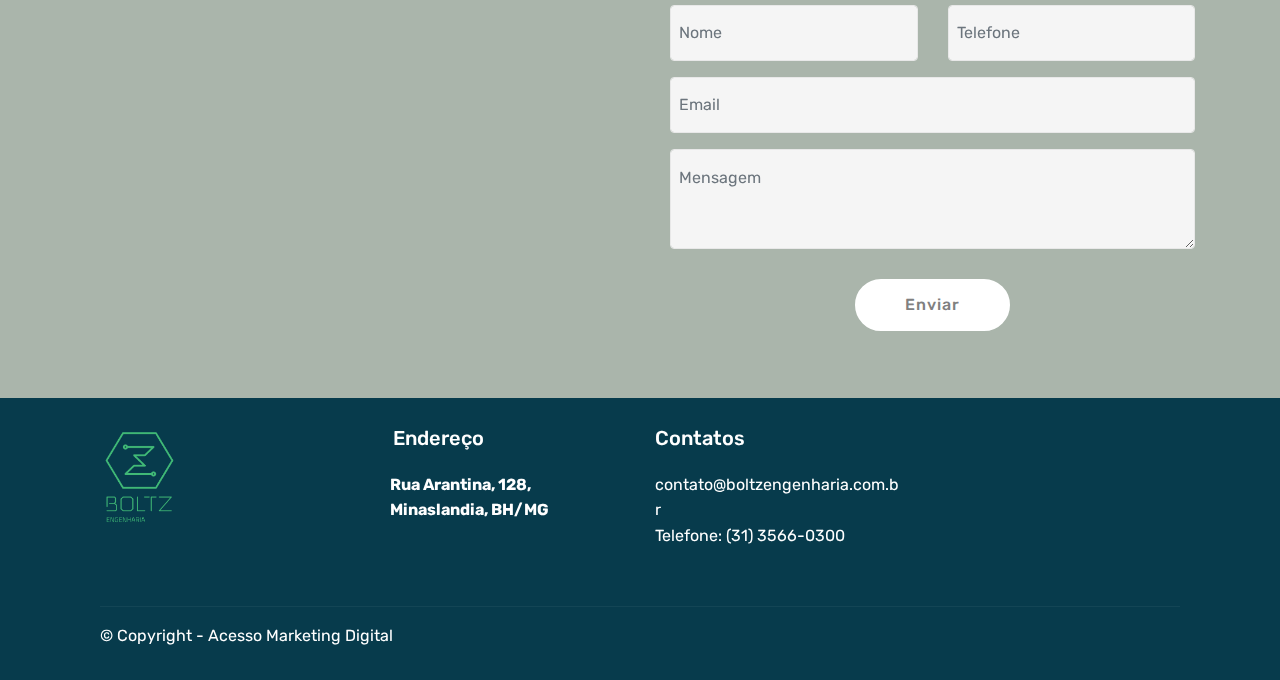
==== commit b1d0b9d2: "create github pages" ====
--- a/index.html
+++ b/index.html
@@ -59,7 +59,7 @@
     </nav>
 </section>
 
-<section class="engine"><a href="https://mobirise.info/d">free website maker</a></section><section class="header12 cid-rvhiy10224 mbr-fullscreen mbr-parallax-background" id="header12-a">
+<section class="engine"><a href="https://mobirise.info/d">web maker</a></section><section class="header12 cid-rvhiy10224 mbr-fullscreen mbr-parallax-background" id="header12-a">
 
     
 
@@ -180,17 +180,30 @@
     </div>
 </section>
 
-<section class="cid-rycunDUVTc" id="image3-1l">
-
-    
-
-    <figure class="mbr-figure container">
-            <div class="image-block" style="width: 80%;">
-                <img src="assets/images/graficobolts2-1054x381.jpg" width="1400" alt="Mobirise" title="">
-                <figcaption class="mbr-figure-caption mbr-figure-caption-over">
-                    <div class="container pb-5 mbr-white align-center mbr-fonts-style display-5">Conheça Os Benefícios do Sistema Boltz<br><br><br><br><br><br><br></div>
-                </figcaption>
-            </div>
+<section class="mbr-section content4 cid-rycCF9bvMq" id="content4-1t">
+
+    
+
+    <div class="container">
+        <div class="media-container-row">
+            <div class="title col-12 col-md-8">
+                <h2 class="align-center pb-3 mbr-fonts-style display-2">Conheça os Benefícios de Nosso Sistema</h2>
+                <h3 class="mbr-section-subtitle align-center mbr-light mbr-fonts-style display-5">Economize até 95% de sua conta de energia. Confira no gráfico abaixo:</h3>
+                
+            </div>
+        </div>
+    </div>
+</section>
+
+<section class="cid-rycCgftzjR" id="image2-1s">
+
+    
+
+    <figure class="mbr-figure">
+        <div class="image-block" style="width: 100%;">
+            <img src="assets/images/graficobolts2-1061x472.jpg" alt="Mobirise" title="">
+            
+        </div>
     </figure>
 </section>
 
@@ -448,7 +461,7 @@
     <div class="container">
         <div class="row">
             <div class="col-md-6">
-                <div class="google-map"><iframe frameborder="0" style="border:0" src="https://www.google.com/maps/embed/v1/place?key=AIzaSyAEIpgj38KyLFELm2bK9Y7krBkz1K-cMq8&amp;q=place_id:ChIJ-yfFtL6apgARopoywzDxqlM" allowfullscreen=""></iframe></div>
+                <div class="google-map"><iframe frameborder="0" style="border:0" src="https://www.google.com/maps/embed/v1/place?key=AIzaSyCy9r70T3NYf3PhvVflTo0_zdif2_IoIYs&amp;q=place_id:ChIJ-yfFtL6apgARopoywzDxqlM" allowfullscreen=""></iframe></div>
             </div>
             <div class="col-md-6">
                 <h2 class="pb-3 align-left mbr-fonts-style display-5">Fale Conosco</h2>
@@ -464,7 +477,7 @@
                 </div>
                 <div data-form-type="formoid">
                     <!---Formbuilder Form--->
-                    <form action="https://mobirise.com/" method="POST" class="mbr-form form-with-styler" data-form-title="Mobirise Form"><input type="hidden" name="email" data-form-email="true" value="3xc7nJYpLsFK79zqFK5lPnDG3geJcWvKDu6OqsPqbmCehreVvM3LfbpwgeCGw9yYSWoh+kl6MO2xtR4wWRmtqqHtU4kPKtOa8i3yGlrm8wIbOR8CnEdTprjBkTBvzFc=">
+                    <form action="https://mobirise.com/" method="POST" class="mbr-form form-with-styler" data-form-title="Mobirise Form"><input type="hidden" name="email" data-form-email="true" value="ipdfJx0l/btxPrHfk7ohQJkcIMWTNRF6vMbFSfERctk6cy3v6giDDwY3tYkdJGouTM9BOa+7SgVArG85mHtC1VnYRl1fP83Qj91ThJE8tLcfTfsUGetaz0ShM54hEOxq">
                         <div class="row">
                             <div hidden="hidden" data-form-alert="" class="alert alert-success col-12">Obrigado pelo seu contato. Retornaremos em Breve Seu Contato</div>
                             <div hidden="hidden" data-form-alert-danger="" class="alert alert-danger col-12">
--- a/assets/mobirise/css/mbr-additional.css
+++ b/assets/mobirise/css/mbr-additional.css
@@ -1880,29 +1880,38 @@
 .cid-rvEFOlvtFg .mbr-al-i-c {
   align-items: center;
 }
-.cid-rycunDUVTc {
+.cid-rycCF9bvMq {
+  padding-top: 60px;
+  padding-bottom: 0px;
+  background-color: #ffffff;
+}
+.cid-rycCF9bvMq .mbr-section-subtitle {
+  color: #767676;
+}
+.cid-rycCgftzjR {
   background: #ffffff;
-  padding-top: 60px;
-  padding-bottom: 60px;
-  background: linear-gradient(0deg, #204624, #ffffff);
-}
-.cid-rycunDUVTc .image-block {
+}
+.cid-rycCgftzjR .image-block {
   margin: auto;
-}
-.cid-rycunDUVTc figcaption {
+  width: 100% !important;
+}
+.cid-rycCgftzjR .mbr-figure {
+  margin: 0 auto;
+}
+.cid-rycCgftzjR figcaption {
   position: relative;
 }
-.cid-rycunDUVTc figcaption div {
+.cid-rycCgftzjR figcaption div {
   position: absolute;
   bottom: 0;
   width: 100%;
 }
 @media (max-width: 768px) {
-  .cid-rycunDUVTc .image-block {
+  .cid-rycCgftzjR .image-block {
     width: 100% !important;
   }
 }
-.cid-rycunDUVTc DIV {
+.cid-rycCgftzjR .mbr-figure-caption div {
   color: #207329;
 }
 .cid-rvESVpIASR {
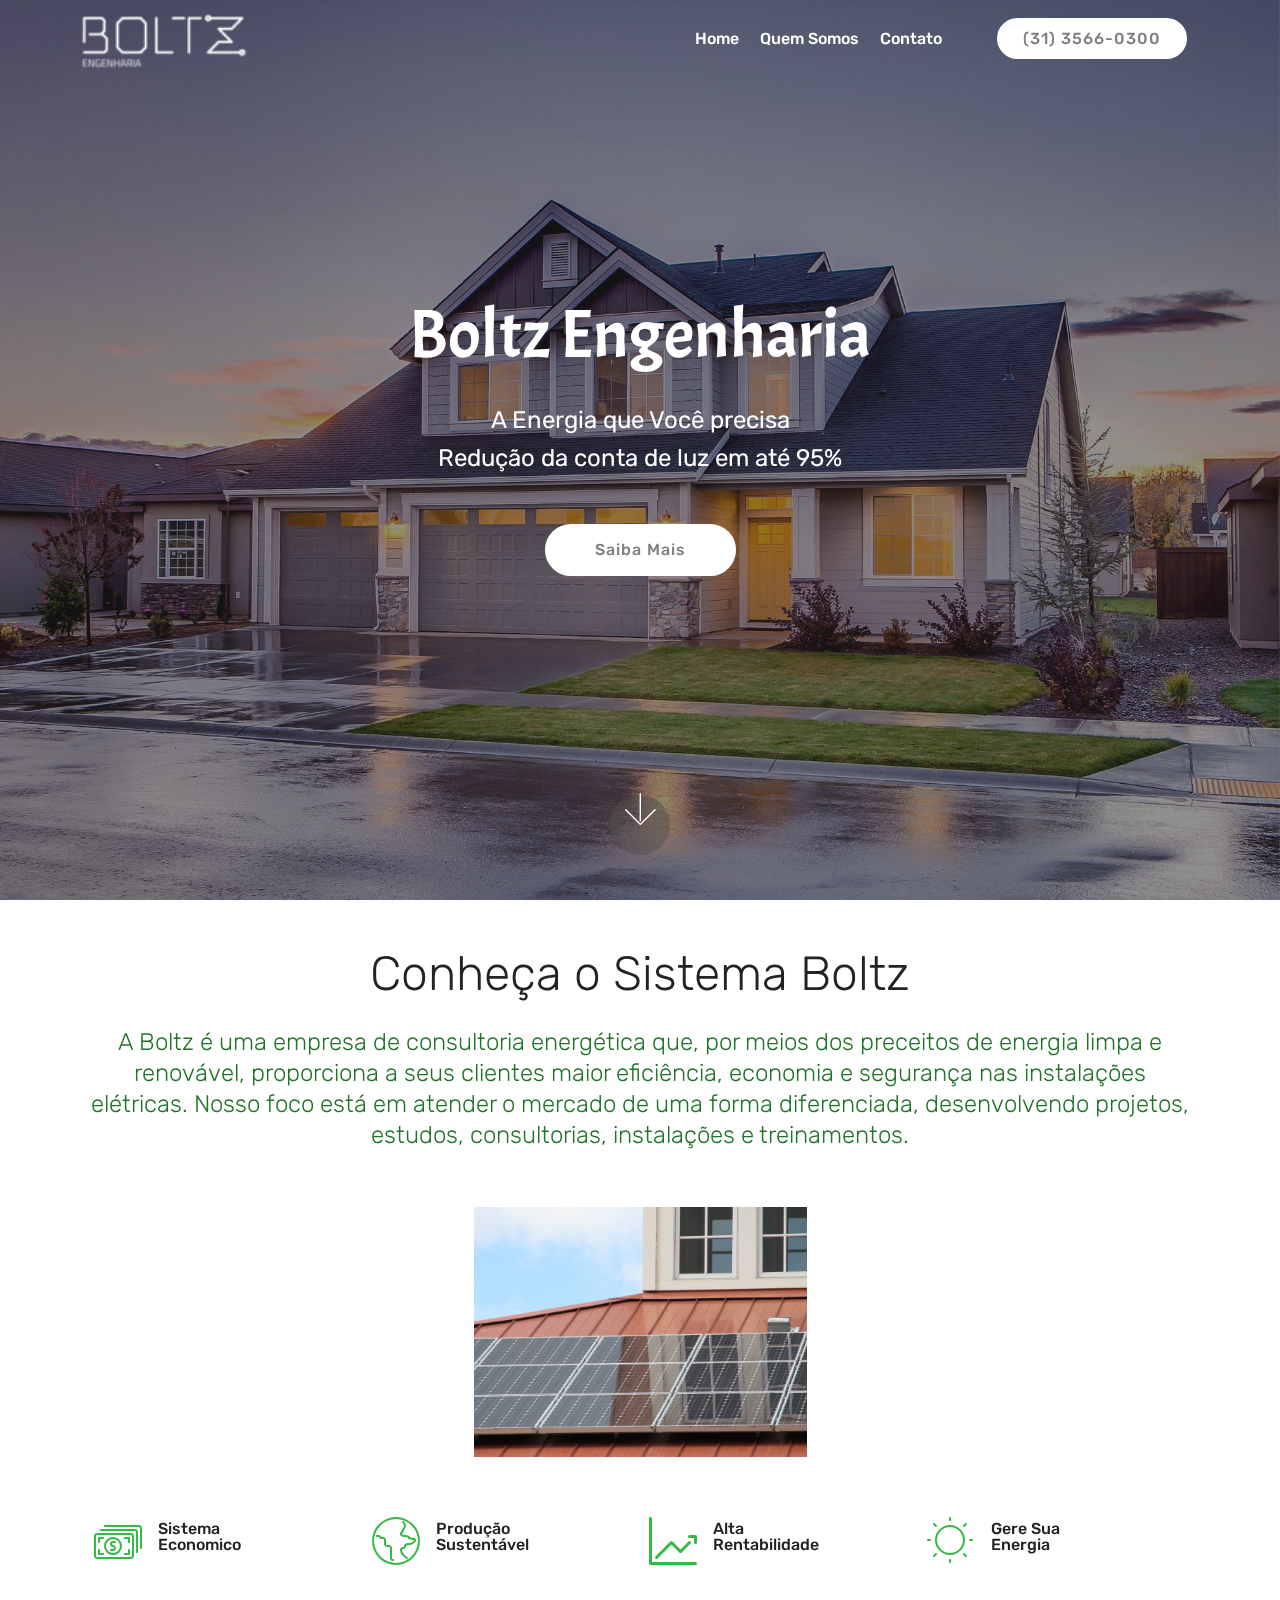
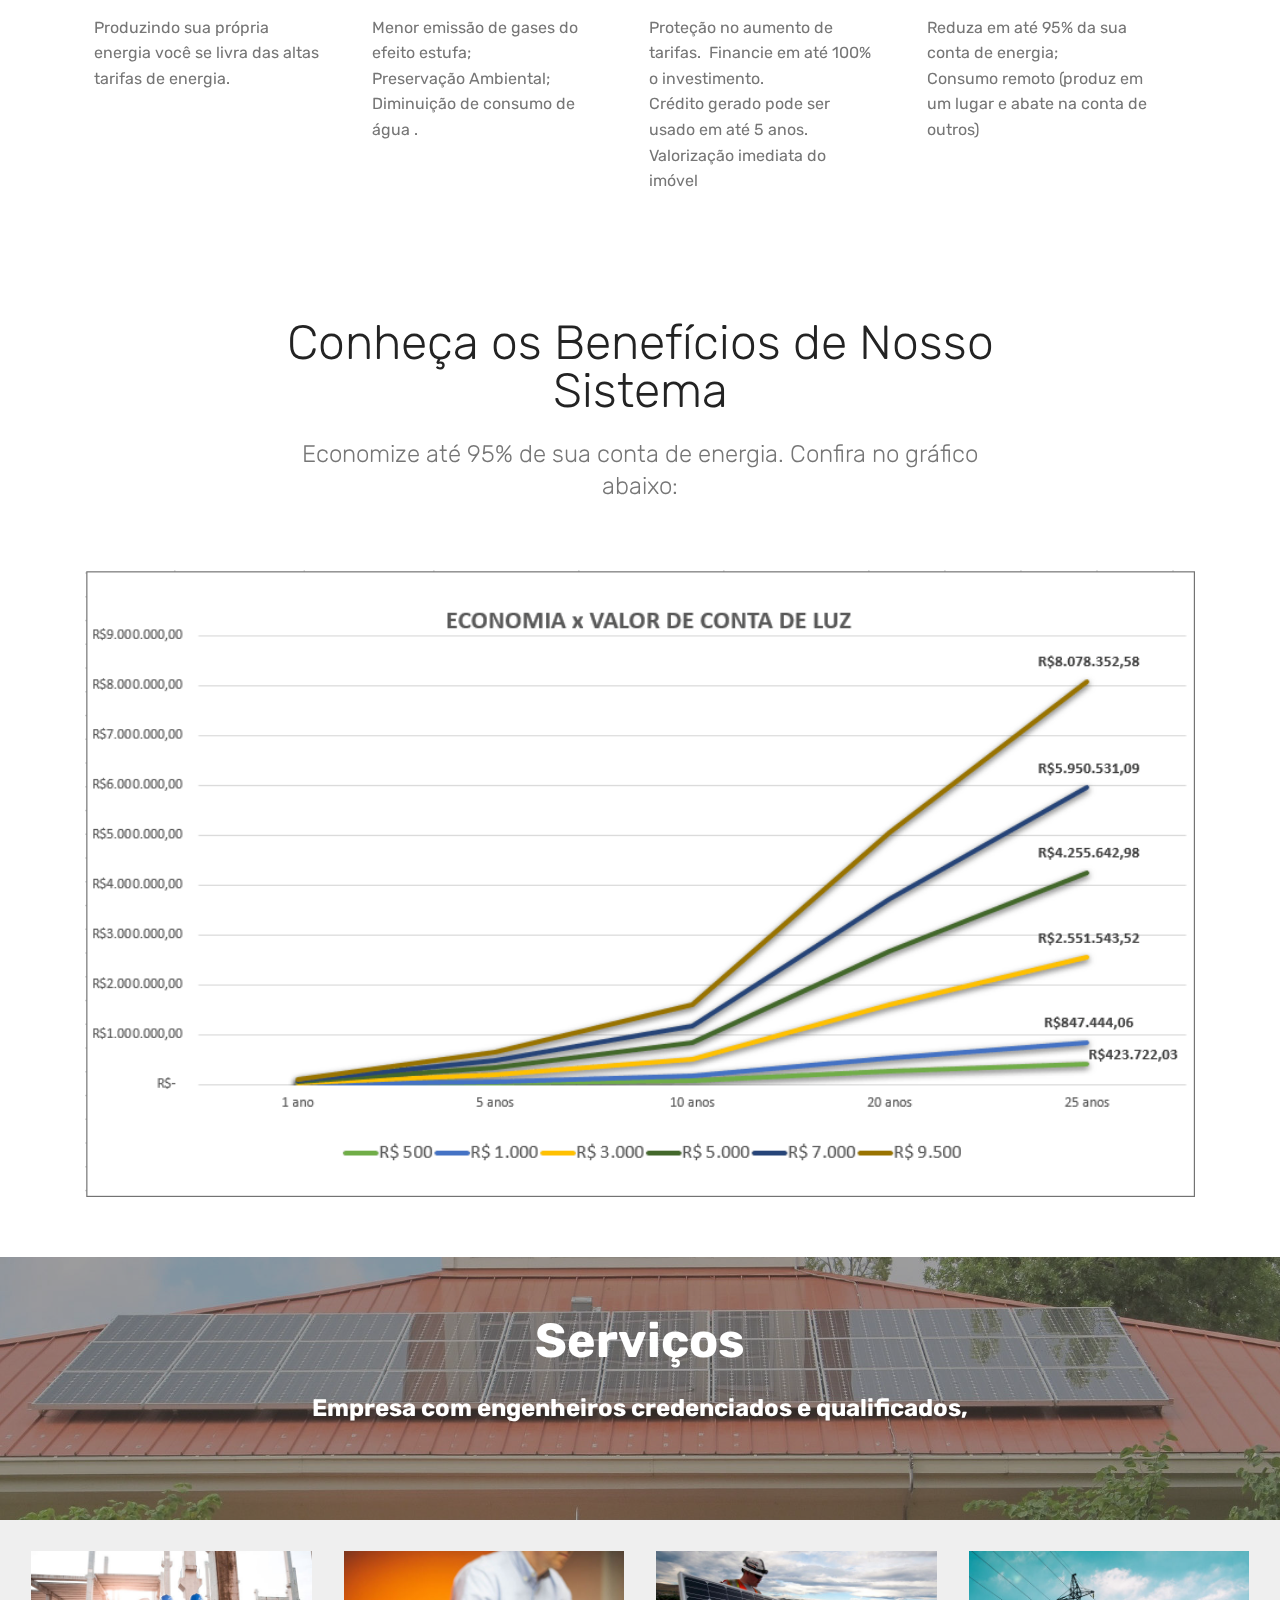
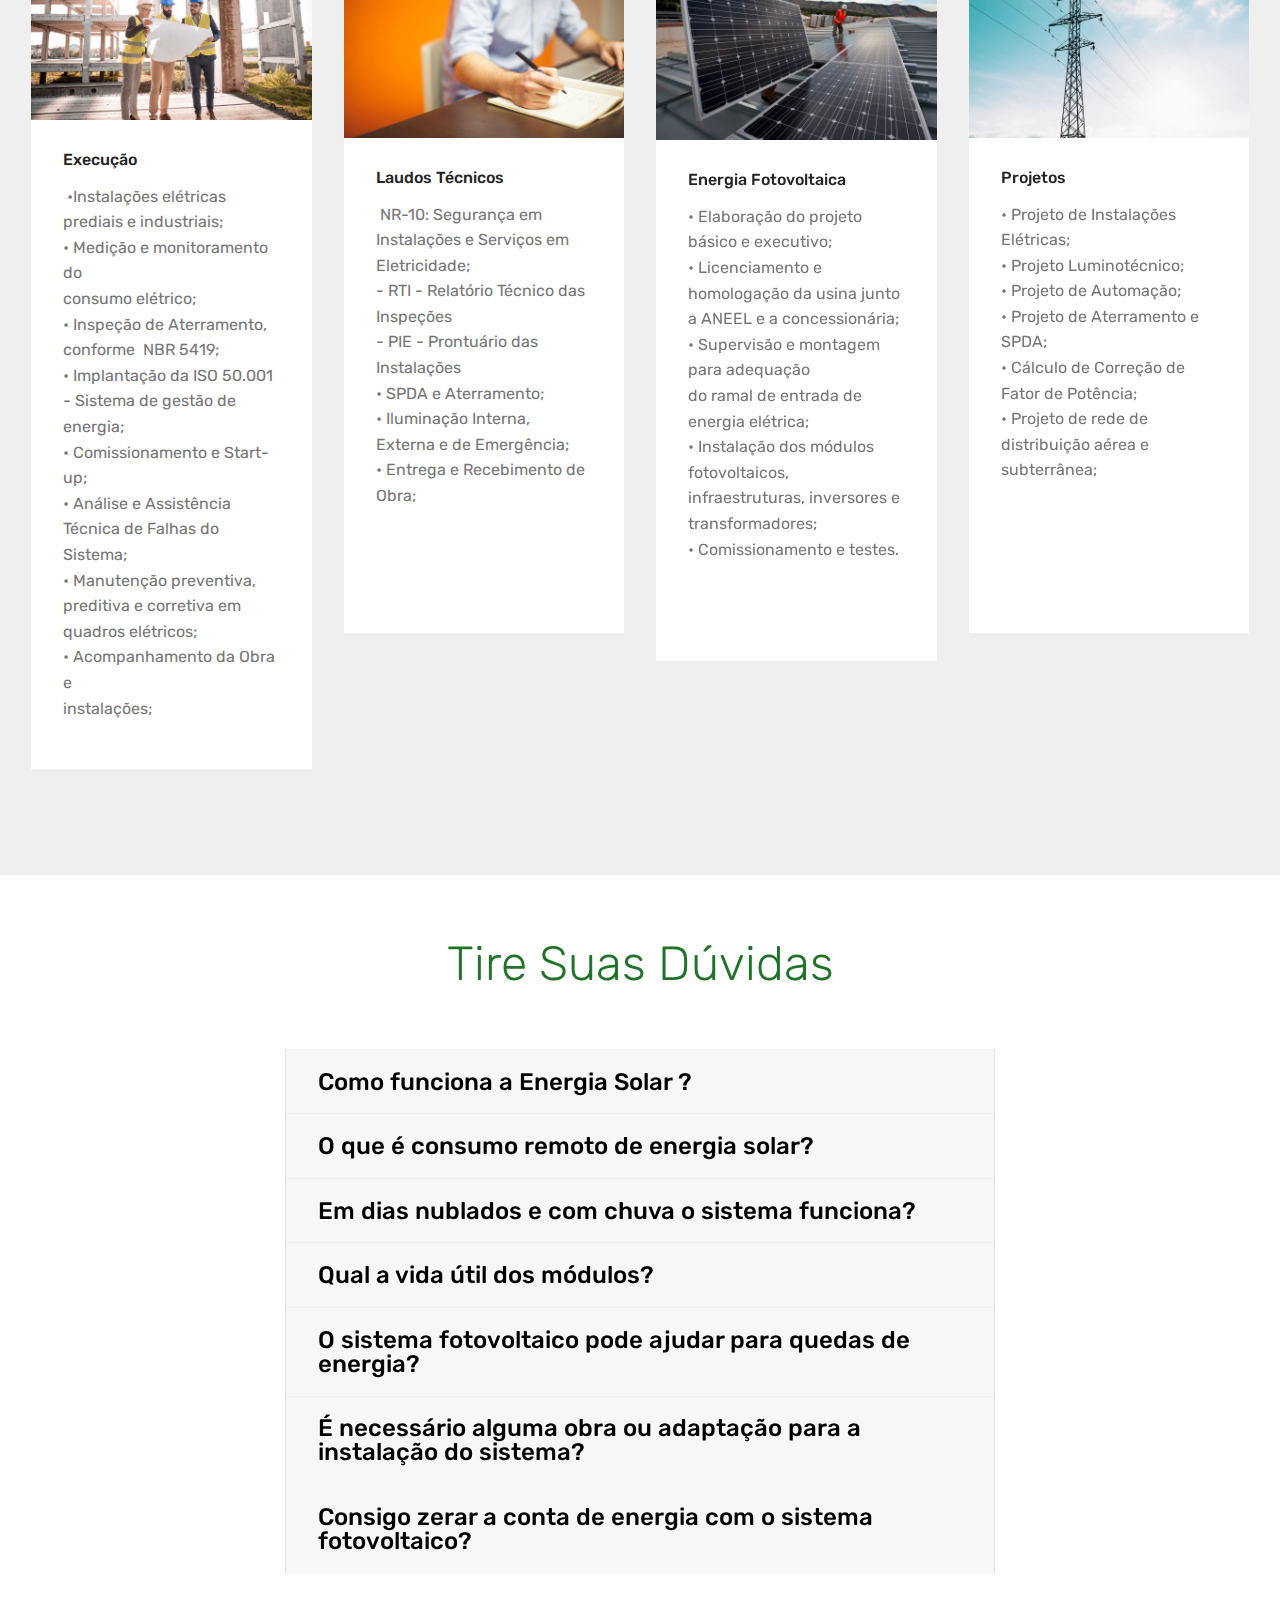
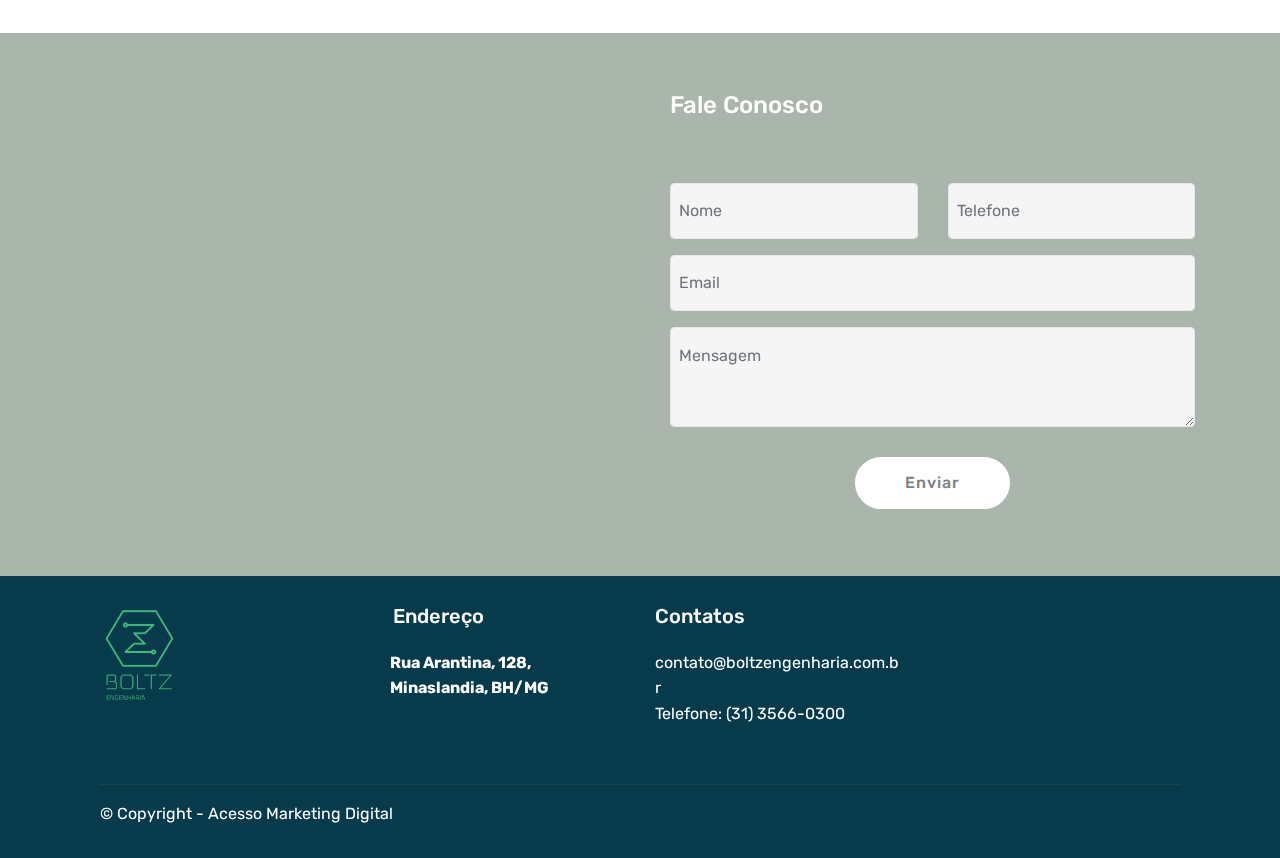
==== commit 7ad32ed6: "create github pages" ====
--- a/index.html
+++ b/index.html
@@ -59,7 +59,7 @@
     </nav>
 </section>
 
-<section class="engine"><a href="https://mobirise.info/d">web maker</a></section><section class="header12 cid-rvhiy10224 mbr-fullscreen mbr-parallax-background" id="header12-a">
+<section class="engine"><a href="https://mobirise.info/d">website maker</a></section><section class="header12 cid-rvhiy10224 mbr-fullscreen mbr-parallax-background" id="header12-a">
 
     
 
@@ -199,9 +199,9 @@
 
     
 
-    <figure class="mbr-figure">
+    <figure class="mbr-figure container">
         <div class="image-block" style="width: 100%;">
-            <img src="assets/images/graficobolts2-1061x472.jpg" alt="Mobirise" title="">
+            <img src="assets/images/boltz-grfico-934x528.png" alt="Mobirise" title="">
             
         </div>
     </figure>
@@ -336,14 +336,14 @@
                     <h2 class="mbr-section-title pb-5 mbr-fonts-style display-2">Tire Suas Dúvidas</h2>
                 </div>
                 <div class="clearfix"></div>
-                <div id="bootstrap-accordion_10" class="panel-group accordionStyles accordion" role="tablist" aria-multiselectable="true">
+                <div id="bootstrap-accordion_7" class="panel-group accordionStyles accordion" role="tablist" aria-multiselectable="true">
                     <div class="card">
                         <div class="card-header" role="tab" id="headingOne">
-                            <a role="button" class="panel-title collapsed text-black" data-toggle="collapse" data-core="" href="#collapse1_10" aria-expanded="false" aria-controls="collapse1">
+                            <a role="button" class="panel-title collapsed text-black" data-toggle="collapse" data-core="" href="#collapse1_7" aria-expanded="false" aria-controls="collapse1">
                                 <h4 class="mbr-fonts-style display-5">Como funciona a Energia Solar ?</h4>
                             </a>
                         </div>
-                        <div id="collapse1_10" class="panel-collapse noScroll collapse " role="tabpanel" aria-labelledby="headingOne" data-parent="#bootstrap-accordion_10">
+                        <div id="collapse1_7" class="panel-collapse noScroll collapse " role="tabpanel" aria-labelledby="headingOne" data-parent="#bootstrap-accordion_7">
                             <div class="panel-body p-4">
                                 <p class="mbr-fonts-style panel-text display-7">Módulos fotovoltaicos são instalados em seu imóvel, podendo ser no telhado, laje ou mesmo no chão. Os módulos irão captar a luz do sol. É importante lembrar que o dia não precisa estar ensolarado, o que produz a energia é a irradiação. Claro que, quanto mais forte o sol estiver, mais produção de energia o sistema terá naquele dia. A irradiação captada pelos módulos será convertida em energia elétrica. No inversor, acontece a conversão de corrente contínua em corrente alternada. O inversor injeta na rede da concessionária essa energia produzida pelos painéis. Após a instalação da usina, a concessionária substitui o medidor de energia convencional por um medidor bidirecional, através do qual é realizado o cálculo de energia consumida da rede e de energia injetada na rede. Com isso, os créditos (diferença entre a energia injetada e consumida da rede) são contabilizados na conta de luz.</p>
                             </div>
@@ -351,12 +351,12 @@
                     </div>
                     <div class="card">
                         <div class="card-header" role="tab" id="headingTwo">
-                            <a role="button" class="collapsed panel-title text-black" data-toggle="collapse" data-core="" href="#collapse2_10" aria-expanded="false" aria-controls="collapse2">
+                            <a role="button" class="collapsed panel-title text-black" data-toggle="collapse" data-core="" href="#collapse2_7" aria-expanded="false" aria-controls="collapse2">
                                 <h4 class="mbr-fonts-style display-5">O que é consumo remoto de energia solar?</h4>
                             </a>
                             
                         </div>
-                        <div id="collapse2_10" class="panel-collapse noScroll collapse" role="tabpanel" aria-labelledby="headingTwo" data-parent="#bootstrap-accordion_10">
+                        <div id="collapse2_7" class="panel-collapse noScroll collapse" role="tabpanel" aria-labelledby="headingTwo" data-parent="#bootstrap-accordion_7">
                             <div class="panel-body p-4">
                                 <p class="mbr-fonts-style panel-text display-7">O crédito gerado pela produção de energia dos módulos poderá ser abatido em outros imóveis através do consumo remoto. Em outras palavras, a partir da instalação de um sistema fotovoltaico, os créditos gerados por essa usina fotovoltaica vão abater primeiramente no imóvel onde está instalado e o excedente poderá ser utilizado para abater em contas de luz de outros imóveis que estejam com a conta de luz na mesma titularidade, seja na sua empresa, no seu sitio. É importante lembrar que todos os imóveis devem ser atendidos pela mesma concessionária de energia.<br></p>
                             </div>
@@ -364,11 +364,11 @@
                     </div>
                     <div class="card">
                         <div class="card-header" role="tab" id="headingThree">
-                            <a role="button" class="collapsed text-black panel-title" data-toggle="collapse" data-core="" href="#collapse3_10" aria-expanded="false" aria-controls="collapse3">
+                            <a role="button" class="collapsed text-black panel-title" data-toggle="collapse" data-core="" href="#collapse3_7" aria-expanded="false" aria-controls="collapse3">
                                 <h4 class="mbr-fonts-style display-5">Em dias nublados e com chuva o sistema funciona?</h4>
                             </a>
                         </div>
-                        <div id="collapse3_10" class="panel-collapse noScroll collapse" role="tabpanel" aria-labelledby="headingThree" data-parent="#bootstrap-accordion_10">
+                        <div id="collapse3_7" class="panel-collapse noScroll collapse" role="tabpanel" aria-labelledby="headingThree" data-parent="#bootstrap-accordion_7">
                             <div class="panel-body p-4">
                                 <p class="mbr-fonts-style panel-text display-7">Sim, o sistema funciona com a captação da luz solar. Durante o período que tenha irradiação solar ele está gerando energia. Porém, em dias mais quentes ele tem uma performance melhor. Por isso, dizemos que o sistema fotovoltaico é de compensação durante todo o ano. Em períodos mais quentes ele gera mais para compensar a geração menor em períodos mais frios e chuvosos e, com isso, no final do ano ele gera toda a energia que foi consumida. Na Boltz Engenharia essa geração é garantida em contrato.<br></p>
                             </div>
@@ -376,11 +376,11 @@
                     </div>
                     <div class="card">
                         <div class="card-header" role="tab" id="headingFour">
-                            <a role="button" class="collapsed panel-title text-black" data-toggle="collapse" data-core="" href="#collapse4_10" aria-expanded="false" aria-controls="collapse4">
+                            <a role="button" class="collapsed panel-title text-black" data-toggle="collapse" data-core="" href="#collapse4_7" aria-expanded="false" aria-controls="collapse4">
                                 <h4 class="mbr-fonts-style display-5">Qual a vida útil dos módulos?</h4>
                             </a> 
                         </div>
-                        <div id="collapse4_10" class="panel-collapse noScroll collapse" role="tabpanel" aria-labelledby="headingFour" data-parent="#bootstrap-accordion_10">
+                        <div id="collapse4_7" class="panel-collapse noScroll collapse" role="tabpanel" aria-labelledby="headingFour" data-parent="#bootstrap-accordion_7">
                             <div class="panel-body p-4">
                                 <p class="mbr-fonts-style panel-text display-7">Os sistemas fotovoltaicos conectados à rede – mais comuns – tem módulos com vida útil de 30 a 40 anos, sendo que os fornecedores que trabalhamos garante que em 25 anos os módulos ainda vão ter uma performance de 80% da capacidade. Os inversores têm garantia de 10 anos e podem ser trocados. Alguns micro inversores tem garantia de 25 anos pelo fabricante</p>
                             </div>
@@ -388,11 +388,11 @@
                     </div>
                     <div class="card">
                         <div class="card-header" role="tab" id="headingFive">
-                            <a role="button" class="collapsed panel-title text-black" data-toggle="collapse" data-core="" href="#collapse5_10" aria-expanded="false" aria-controls="collapse5">
+                            <a role="button" class="collapsed panel-title text-black" data-toggle="collapse" data-core="" href="#collapse5_7" aria-expanded="false" aria-controls="collapse5">
                                 <h4 class="mbr-fonts-style display-5">O sistema fotovoltaico pode ajudar para quedas de energia?</h4>
                             </a>
                         </div>
-                        <div id="collapse5_10" class="panel-collapse noScroll collapse" role="tabpanel" aria-labelledby="headingFive" data-parent="#bootstrap-accordion_10">
+                        <div id="collapse5_7" class="panel-collapse noScroll collapse" role="tabpanel" aria-labelledby="headingFive" data-parent="#bootstrap-accordion_7">
                             <div class="panel-body p-4">
                                 <p class="mbr-fonts-style panel-text display-7">É comum as pessoas pensarem que a energia solar fotovoltaica servirá de backup (reserva) caso quedas de energia aconteçam. Este é um pensamento equivocado. Os inversores conectados a rede funcionam de forma sincronizada com a rede elétrica e dependem dela para funcionar. Esta é inclusive uma medida de segurança para não ferir técnicos de manutenção que desligam a rede para efetuar um reparo.</p>
                             </div>
@@ -400,11 +400,11 @@
                     </div>
                     <div class="card">
                         <div class="card-header" role="tab" id="headingSix">
-                            <a role="button" class="collapsed panel-title text-black" data-toggle="collapse" data-core="" href="#collapse6_10" aria-expanded="false" aria-controls="collapse6">
+                            <a role="button" class="collapsed panel-title text-black" data-toggle="collapse" data-core="" href="#collapse6_7" aria-expanded="false" aria-controls="collapse6">
                                 <h4 class="mbr-fonts-style display-5">É necessário alguma obra ou adaptação para a instalação do sistema?</h4>
                             </a>
                         </div>
-                        <div id="collapse6_10" class="panel-collapse noScroll collapse" role="tabpanel" aria-labelledby="headingSix" data-parent="#bootstrap-accordion_10">
+                        <div id="collapse6_7" class="panel-collapse noScroll collapse" role="tabpanel" aria-labelledby="headingSix" data-parent="#bootstrap-accordion_7">
                             <div class="panel-body p-4">
                                 <p class="mbr-fonts-style panel-text display-7">Provavelmente não. A instalação da usina é muito simples e utiliza a rede elétrica já existente. A concessionária troca o relógio sem custo nenhum para o cliente. Em alguns casos, principalmente em sistemas maiores, é preciso um reforço no telhado ou no local de instalação para garantir que a estrutura aguente os módulos. Nosso engenheiro estrutural faz uma visita técnica para avaliar o local antes da instalação.</p>
                             </div>
@@ -428,14 +428,14 @@
                     
                 </div>
                 <div class="clearfix"></div>
-                <div id="bootstrap-accordion_12" class="panel-group accordionStyles accordion" role="tablist" aria-multiselectable="true">
+                <div id="bootstrap-accordion_8" class="panel-group accordionStyles accordion" role="tablist" aria-multiselectable="true">
                     <div class="card">
                         <div class="card-header" role="tab" id="headingOne">
-                            <a role="button" class="panel-title collapsed text-black" data-toggle="collapse" data-core="" href="#collapse1_12" aria-expanded="false" aria-controls="collapse1">
+                            <a role="button" class="panel-title collapsed text-black" data-toggle="collapse" data-core="" href="#collapse1_8" aria-expanded="false" aria-controls="collapse1">
                                 <h4 class="mbr-fonts-style display-5">Consigo zerar a conta de energia com o sistema fotovoltaico?</h4>
                             </a>
                         </div>
-                        <div id="collapse1_12" class="panel-collapse noScroll collapse " role="tabpanel" aria-labelledby="headingOne" data-parent="#bootstrap-accordion_12">
+                        <div id="collapse1_8" class="panel-collapse noScroll collapse " role="tabpanel" aria-labelledby="headingOne" data-parent="#bootstrap-accordion_8">
                             <div class="panel-body p-4">
                                 <p class="mbr-fonts-style panel-text display-7">Não é possível reduzir em 100% o gasto com energia solar, uma vez que a produção própria de energia vai abater somente no consumo, que é a maior parte da conta de luz. O cliente ainda vai pagar taxa de iluminação pública e taxa de disponibilidade da rede de acordo com o padrão (monofásico, bifásico ou trifásico)<br></p>
                             </div>
@@ -477,7 +477,7 @@
                 </div>
                 <div data-form-type="formoid">
                     <!---Formbuilder Form--->
-                    <form action="https://mobirise.com/" method="POST" class="mbr-form form-with-styler" data-form-title="Mobirise Form"><input type="hidden" name="email" data-form-email="true" value="ipdfJx0l/btxPrHfk7ohQJkcIMWTNRF6vMbFSfERctk6cy3v6giDDwY3tYkdJGouTM9BOa+7SgVArG85mHtC1VnYRl1fP83Qj91ThJE8tLcfTfsUGetaz0ShM54hEOxq">
+                    <form action="https://mobirise.com/" method="POST" class="mbr-form form-with-styler" data-form-title="Mobirise Form"><input type="hidden" name="email" data-form-email="true" value="1+gt1fG+wsbtUUkNlpwInAMvo4gZTZsm8N6k/1IpzjOgp+RUNkHkoU7TmuVW7dJX38ysXxPLUW9n1UpJiINqeEnMuY3ROeOPkNnSwI5KrkwNHoH/fQnn6YNi9wJNYoMo">
                         <div class="row">
                             <div hidden="hidden" data-form-alert="" class="alert alert-success col-12">Obrigado pelo seu contato. Retornaremos em Breve Seu Contato</div>
                             <div hidden="hidden" data-form-alert-danger="" class="alert alert-danger col-12">
--- a/assets/mobirise/css/mbr-additional.css
+++ b/assets/mobirise/css/mbr-additional.css
@@ -1890,10 +1890,11 @@
 }
 .cid-rycCgftzjR {
   background: #ffffff;
+  padding-top: 60px;
+  padding-bottom: 60px;
 }
 .cid-rycCgftzjR .image-block {
   margin: auto;
-  width: 100% !important;
 }
 .cid-rycCgftzjR .mbr-figure {
   margin: 0 auto;
